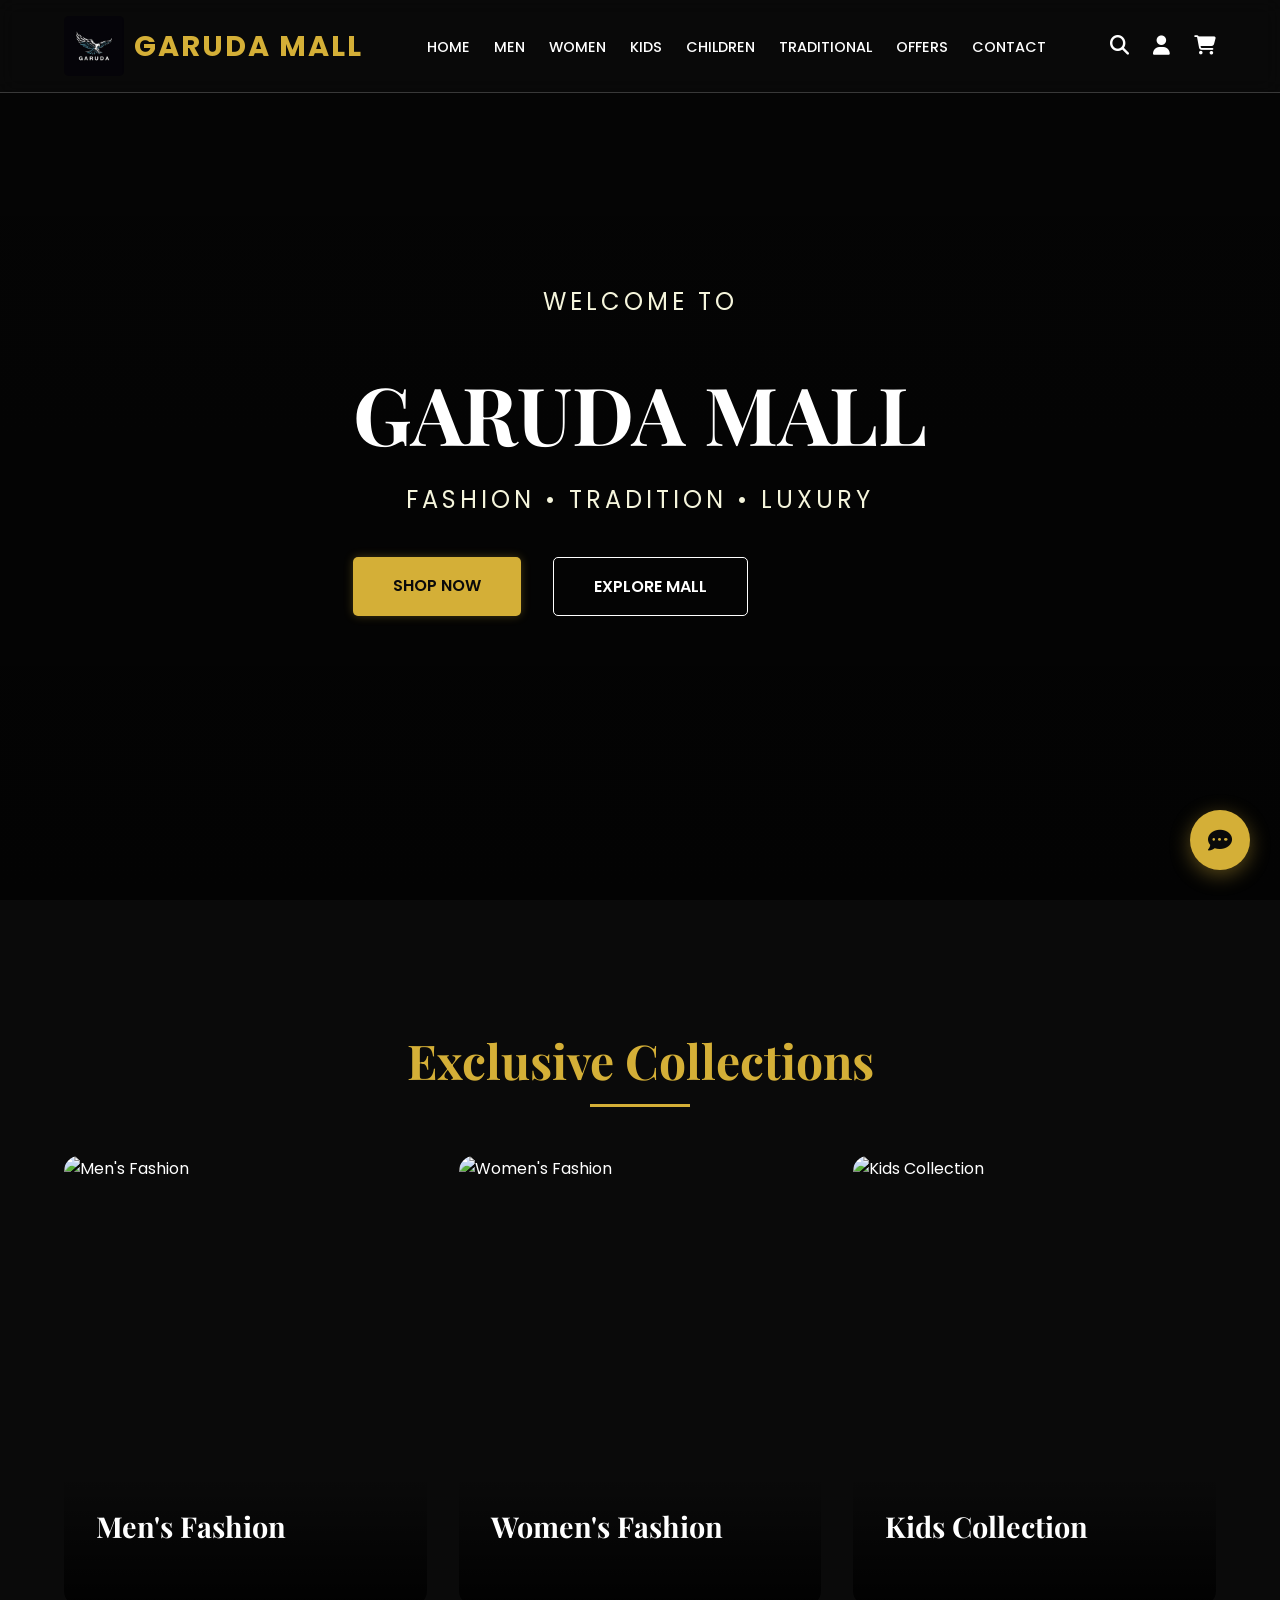
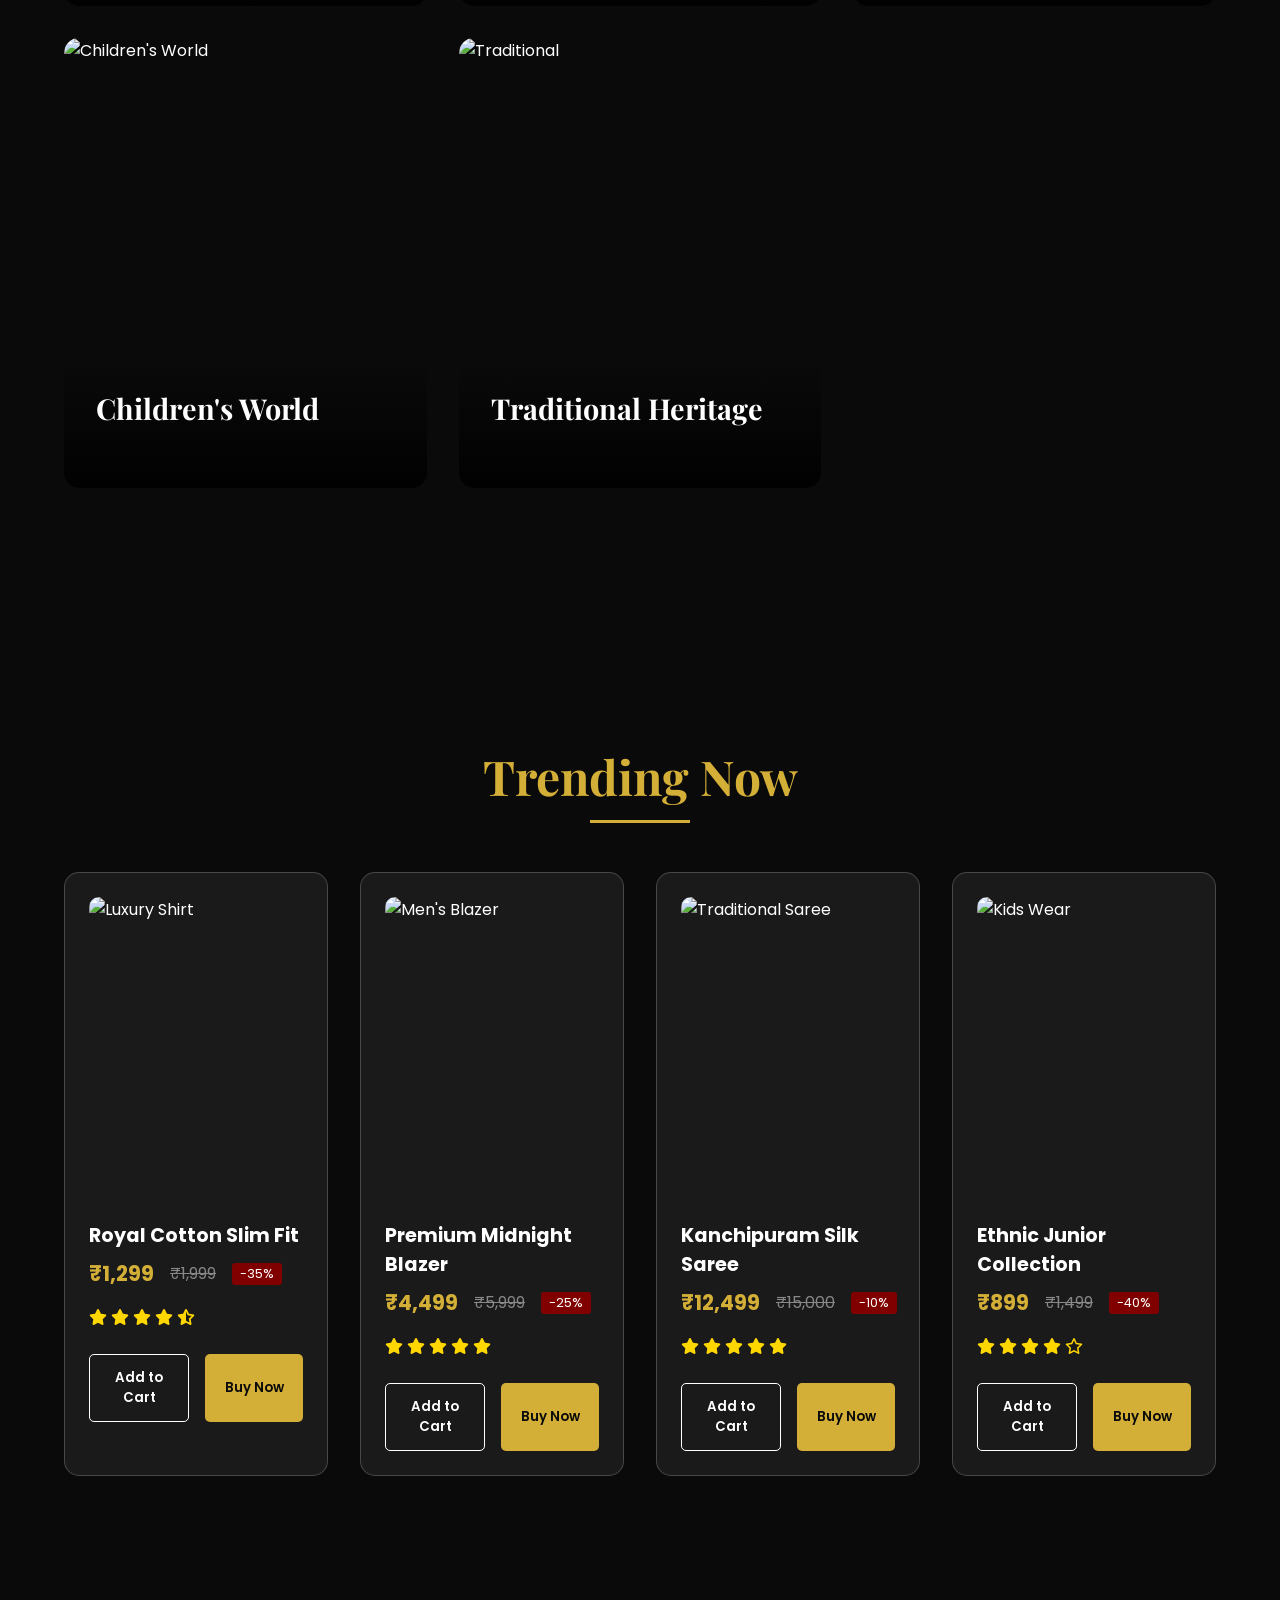
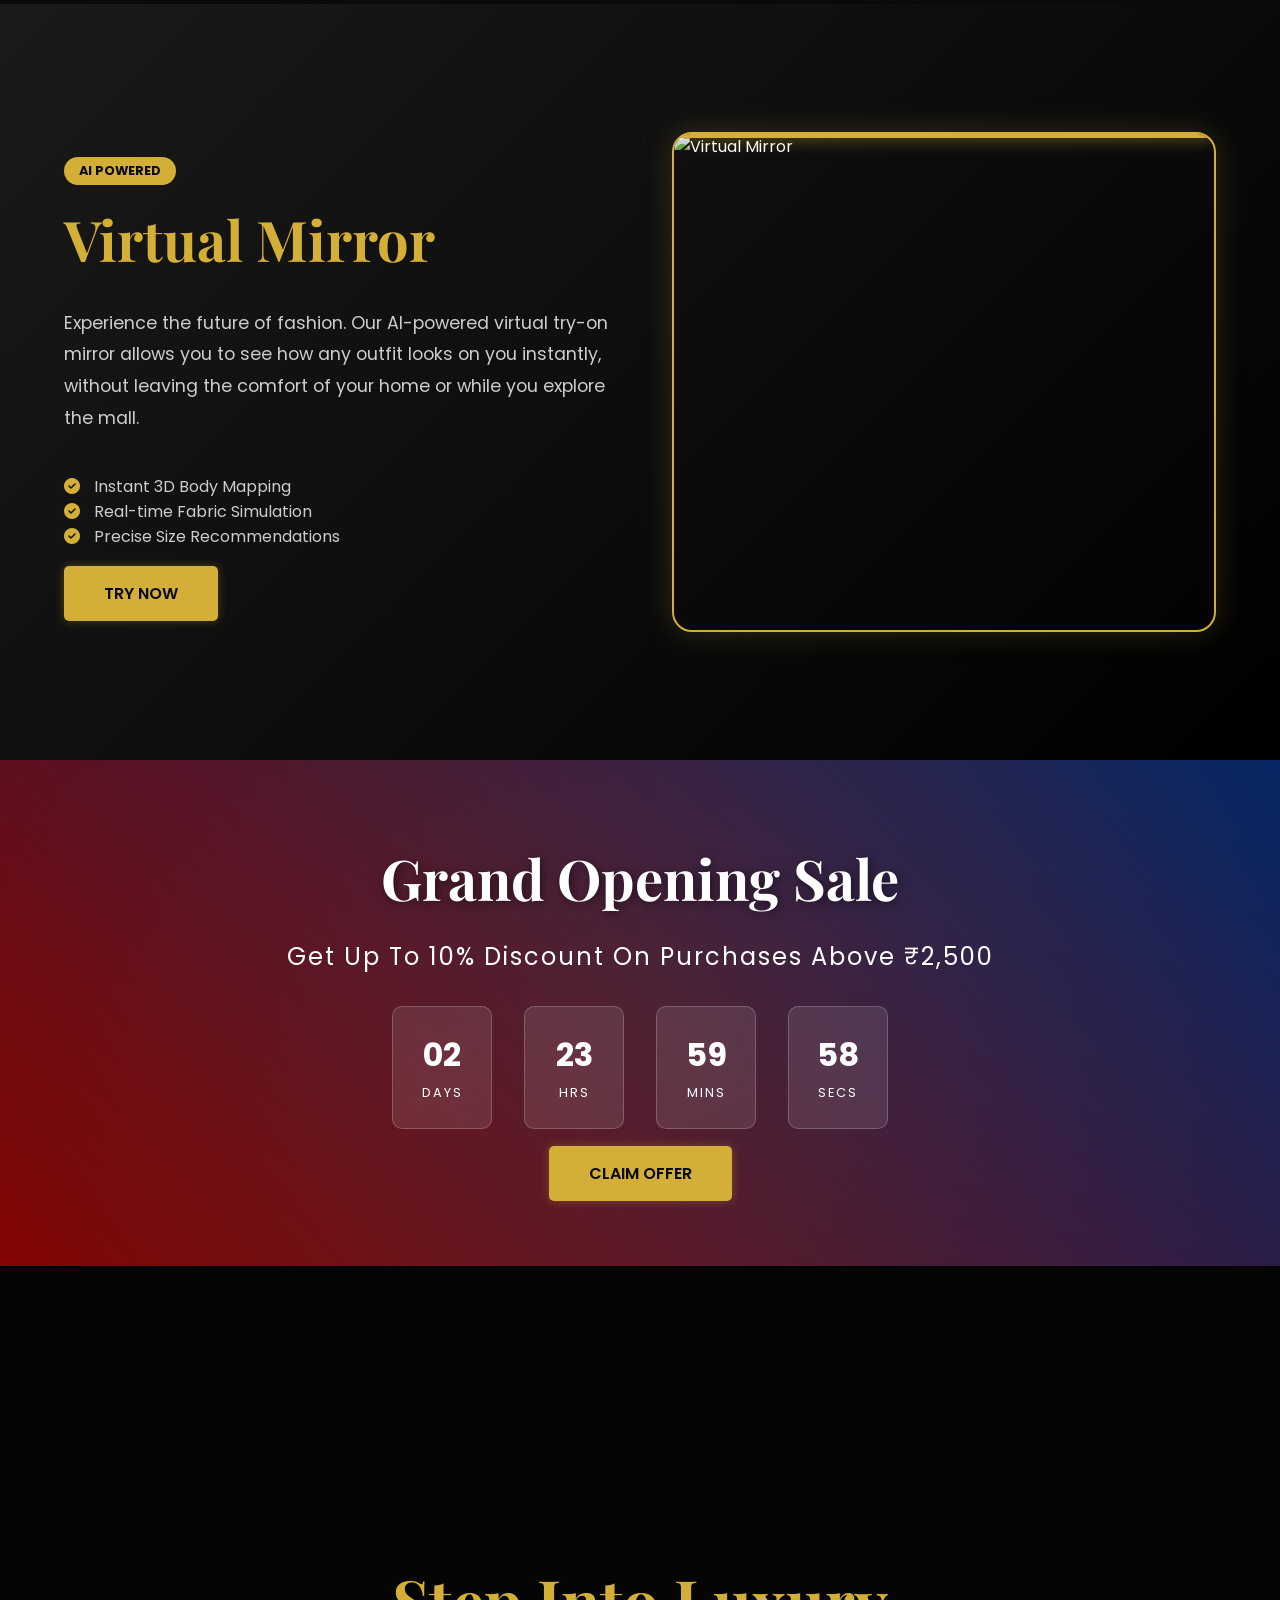
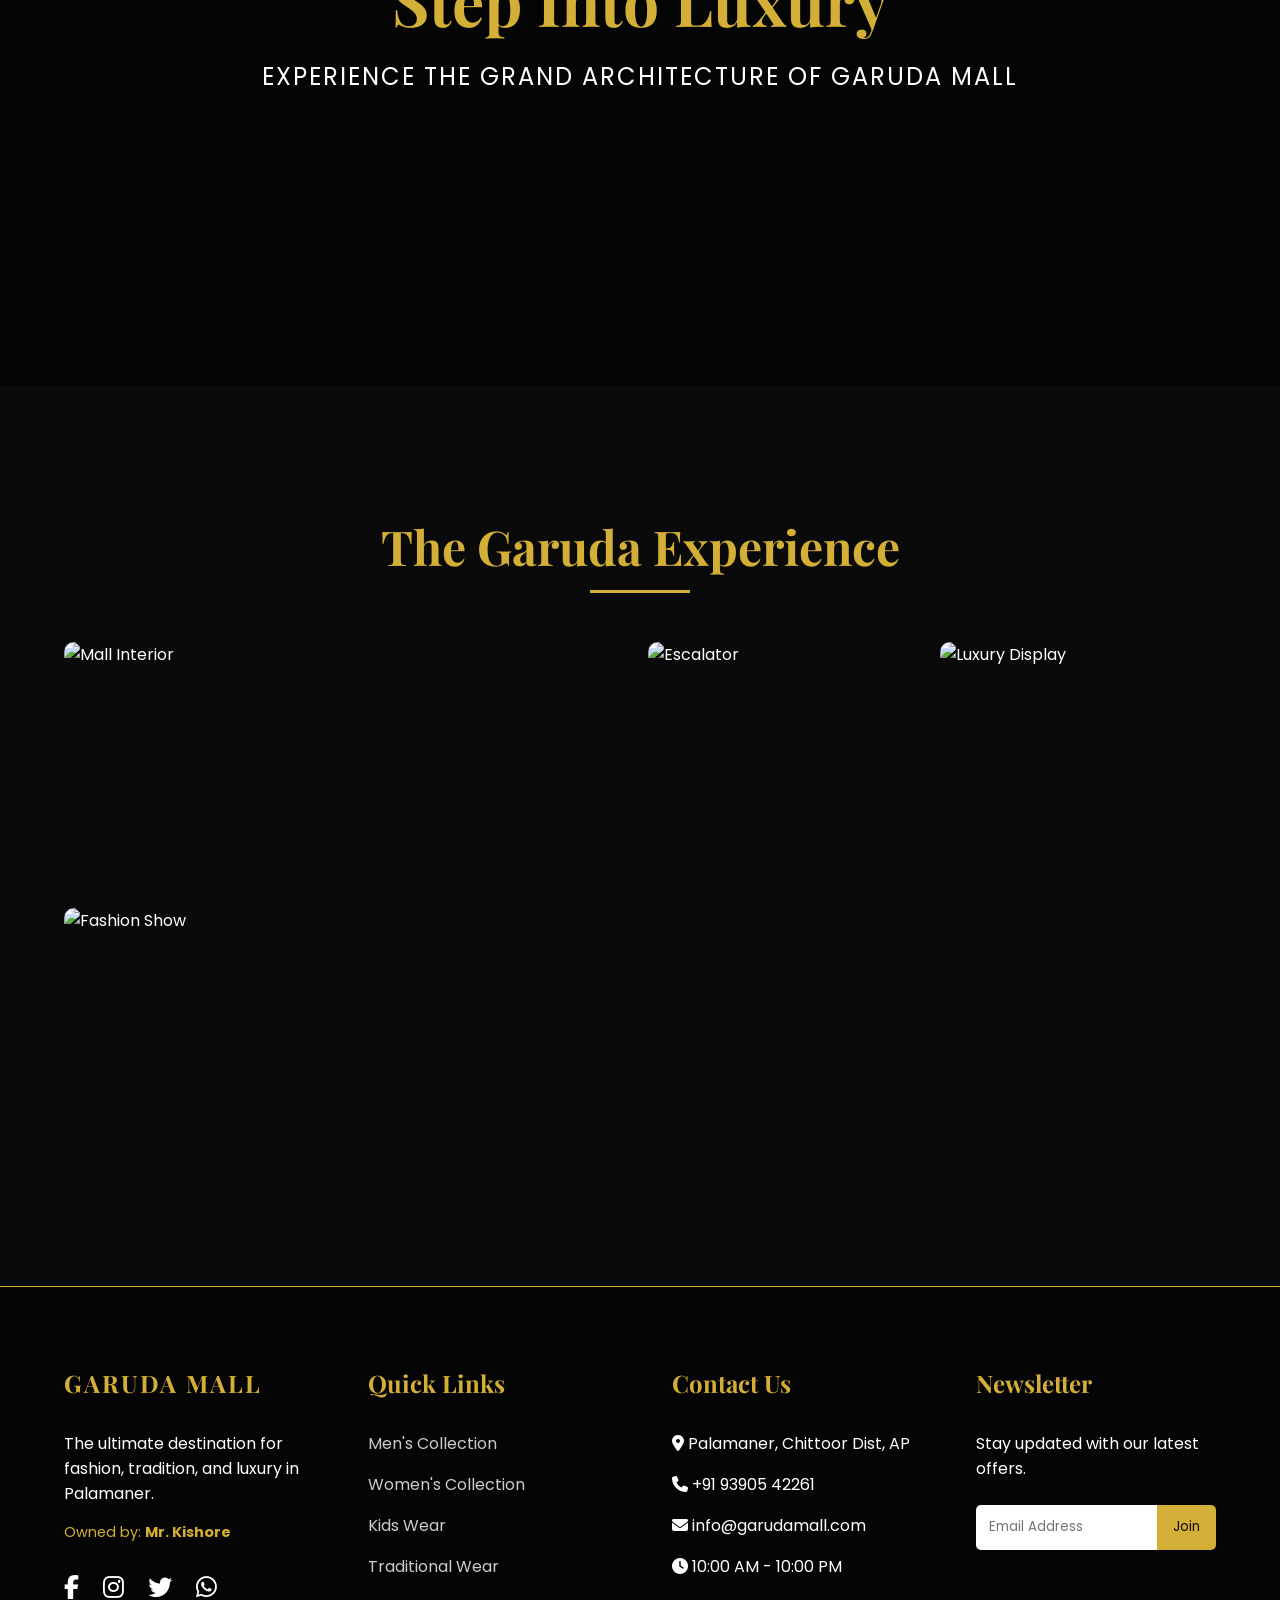
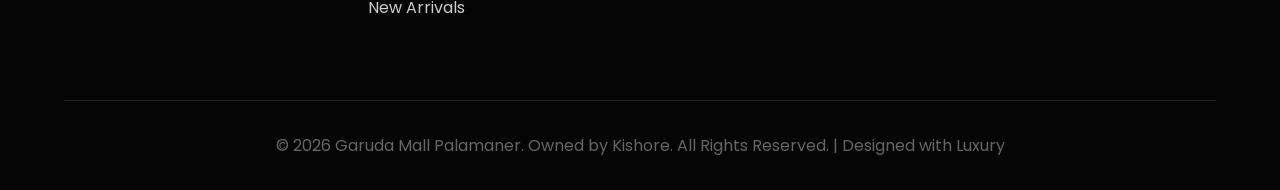
==== index.html @ a5760d22 "Initial commit: Complete luxury website for Garuda Mall with 5 modules, 3D video, and rich animation" ====
<!DOCTYPE html>
<html lang="en">
<head>
    <meta charset="UTF-8">
    <meta name="viewport" content="width=device-width, initial-scale=1.0">
    <title>GARUDA MALL | Luxury Fashion & Tradition | Palamaner</title>
    <meta name="description" content="Experience the ultimate luxury shopping at Garuda Mall, Palamaner. Premium fashion for Men, Women, and Kids. Tradition meets modern style.">
    
    <!-- Fonts -->
    <link rel="preconnect" href="https://fonts.googleapis.com">
    <link rel="preconnect" href="https://fonts.gstatic.com" crossorigin>
    <link href="https://fonts.googleapis.com/css2?family=Montserrat:wght@300;400;600;700&family=Playfair+Display:wght@400;700;900&family=Poppins:wght@300;400;500;600&family=Lora:ital,wght@0,400;0,700;1,400&display=swap" rel="stylesheet">
    
    <!-- Icons -->
    <link rel="stylesheet" href="https://cdnjs.cloudflare.com/ajax/libs/font-awesome/6.5.1/css/all.min.css">
    
    <!-- Custom CSS -->
    <link rel="stylesheet" href="css/style.css">
    <script>
        function handleImageError(img) {
            img.onerror = null;
            img.src = 'https://images.unsplash.com/photo-1519741497674-611481863552?auto=format&fit=crop&w=600&q=60';
        }
    </script>
</head>
<body>

    <!-- Sticky Navigation -->
    <nav id="navbar">
        <div class="logo-container">
            <img onerror="handleImageError(this)" src="eagle.jpg" alt="Garuda Logo" class="mall-logo">
            <a href="index.html" class="logo">GARUDA MALL</a>
        </div>
        <ul class="nav-links">
            <li><a href="index.html">Home</a></li>
            <li><a href="men.html">Men</a></li>
            <li><a href="women.html">Women</a></li>
            <li><a href="kids.html">Kids</a></li>
            <li><a href="children.html">Children</a></li>
            <li><a href="traditional.html">Traditional</a></li>
            <li><a href="index.html#offers">Offers</a></li>
            <li><a href="index.html#contact">Contact</a></li>
        </ul>
        <div class="nav-icons">
            <i class="fas fa-search"></i>
            <i class="fas fa-user"></i>
            <i class="fas fa-shopping-cart"></i>
        </div>
    </nav>

    <!-- Hero Section -->
    <header class="hero parallax" id="home">
        <div class="hero-content">
            <p>Welcome to</p>
            <h1>GARUDA MALL</h1>
            <p>Fashion • Tradition • Luxury</p>
            <div class="hero-btns">
                <a href="#men" class="btn btn-primary">Shop Now</a>
                <a href="#about" class="btn btn-outline">Explore Mall</a>
            </div>
        </div>
    </header>

    <!-- Shopping Categories -->
    <section class="section">
        <h2 class="section-title">Exclusive Collections</h2>
        <div class="category-grid">
            <a href="men.html" class="category-card" style="text-decoration: none; color: inherit;">
                <img onerror="handleImageError(this)" src="https://images.unsplash.com/photo-1490114538077-0a7f8cb49891?q=80&w=2070&auto=format&fit=crop" alt="Men's Fashion">
                <div class="category-overlay">
                    <h3>Men's Fashion</h3>
                    <p>Sharp, Stylish, Sophisticated</p>
                </div>
            </a>
            <a href="women.html" class="category-card" style="text-decoration: none; color: inherit;">
                <img onerror="handleImageError(this)" src="https://images.unsplash.com/photo-1483985988355-763728e1935b?q=80&w=2070&auto=format&fit=crop" alt="Women's Fashion">
                <div class="category-overlay">
                    <h3>Women's Fashion</h3>
                    <p>Elegant, Graceful, Trending</p>
                </div>
            </a>
            <a href="kids.html" class="category-card" style="text-decoration: none; color: inherit;">
                <img onerror="handleImageError(this)" src="https://images.unsplash.com/photo-1543163521-1bf539c55dd2?q=80&w=2080&auto=format&fit=crop" alt="Kids Collection">
                <div class="category-overlay">
                    <h3>Kids Collection</h3>
                    <p>Fun, Trendy, Comfortable</p>
                </div>
            </a>
            <a href="children.html" class="category-card" style="text-decoration: none; color: inherit;">
                <img onerror="handleImageError(this)" src="https://images.unsplash.com/photo-1519457431-75f7a7444522?q=80&w=1974&auto=format&fit=crop" alt="Children's World">
                <div class="category-overlay">
                    <h3>Children's World</h3>
                    <p>Toys, Fashion & More</p>
                </div>
            </a>
            <a href="traditional.html" class="category-card" style="text-decoration: none; color: inherit;">
                <img onerror="handleImageError(this)" src="https://images.unsplash.com/photo-1610030469983-98e550d6193c?q=80&w=1974&auto=format&fit=crop" alt="Traditional">
                <div class="category-overlay">
                    <h3>Traditional Heritage</h3>
                    <p>Silk Sarees & Sherwanis</p>
                </div>
            </a>
        </div>
    </section>

    <!-- Featured Products -->
    <section class="section" id="men">
        <h2 class="section-title">Trending Now</h2>
        <div class="product-grid">
            <!-- Product 1 -->
            <div class="product-card">
                <div class="product-img">
                    <img onerror="handleImageError(this)" src="https://images.unsplash.com/photo-1617135663412-2804d9e77699?q=80&w=1974&auto=format&fit=crop" alt="Luxury Shirt">
                </div>
                <div class="product-info">
                    <h4>Royal Cotton Slim Fit</h4>
                    <div class="price-tag">
                        <span class="current-price">₹1,299</span>
                        <span class="old-price">₹1,999</span>
                        <span class="discount">-35%</span>
                    </div>
                    <div class="rating">
                        <i class="fas fa-star"></i>
                        <i class="fas fa-star"></i>
                        <i class="fas fa-star"></i>
                        <i class="fas fa-star"></i>
                        <i class="fas fa-star-half-alt"></i>
                    </div>
                    <div class="product-btns">
                        <button class="btn-add-cart">Add to Cart</button>
                        <button class="btn-buy">Buy Now</button>
                    </div>
                </div>
            </div>
            <!-- Product 2 -->
            <div class="product-card">
                <div class="product-img">
                    <img onerror="handleImageError(this)" src="https://images.unsplash.com/photo-1617114919297-3c8ddb01f599?q=80&w=1974&auto=format&fit=crop" alt="Men's Blazer">
                </div>
                <div class="product-info">
                    <h4>Premium Midnight Blazer</h4>
                    <div class="price-tag">
                        <span class="current-price">₹4,499</span>
                        <span class="old-price">₹5,999</span>
                        <span class="discount">-25%</span>
                    </div>
                    <div class="rating">
                        <i class="fas fa-star"></i>
                        <i class="fas fa-star"></i>
                        <i class="fas fa-star"></i>
                        <i class="fas fa-star"></i>
                        <i class="fas fa-star"></i>
                    </div>
                    <div class="product-btns">
                        <button class="btn-add-cart">Add to Cart</button>
                        <button class="btn-buy">Buy Now</button>
                    </div>
                </div>
            </div>
            <!-- Product 3 -->
            <div class="product-card">
                <div class="product-img">
                    <img onerror="handleImageError(this)" src="https://images.unsplash.com/photo-1610030469983-98e550d6193c?q=80&w=1974&auto=format&fit=crop" alt="Traditional Saree">
                </div>
                <div class="product-info">
                    <h4>Kanchipuram Silk Saree</h4>
                    <div class="price-tag">
                        <span class="current-price">₹12,499</span>
                        <span class="old-price">₹15,000</span>
                        <span class="discount">-10%</span>
                    </div>
                    <div class="rating">
                        <i class="fas fa-star"></i>
                        <i class="fas fa-star"></i>
                        <i class="fas fa-star"></i>
                        <i class="fas fa-star"></i>
                        <i class="fas fa-star"></i>
                    </div>
                    <div class="product-btns">
                        <button class="btn-add-cart">Add to Cart</button>
                        <button class="btn-buy">Buy Now</button>
                    </div>
                </div>
            </div>
            <!-- Product 4 -->
            <div class="product-card">
                <div class="product-img">
                    <img onerror="handleImageError(this)" src="https://images.unsplash.com/photo-1603217192634-61068e4d4bf9?q=80&w=1935&auto=format&fit=crop" alt="Kids Wear">
                </div>
                <div class="product-info">
                    <h4>Ethnic Junior Collection</h4>
                    <div class="price-tag">
                        <span class="current-price">₹899</span>
                        <span class="old-price">₹1,499</span>
                        <span class="discount">-40%</span>
                    </div>
                    <div class="rating">
                        <i class="fas fa-star"></i>
                        <i class="fas fa-star"></i>
                        <i class="fas fa-star"></i>
                        <i class="fas fa-star"></i>
                        <i class="far fa-star"></i>
                    </div>
                    <div class="product-btns">
                        <button class="btn-add-cart">Add to Cart</button>
                        <button class="btn-buy">Buy Now</button>
                    </div>
                </div>
            </div>
        </div>
    </section>

    <!-- AI Virtual Try-On Section -->
    <section class="ai-section">
        <div class="ai-content">
            <span class="ai-badge">AI Powered</span>
            <h2 class="luxury-font">Virtual Mirror</h2>
            <p>Experience the future of fashion. Our AI-powered virtual try-on mirror allows you to see how any outfit looks on you instantly, without leaving the comfort of your home or while you explore the mall.</p>
            <ul style="list-style: none; color: #ccc; margin-bottom: 2rem;">
                <li><i class="fas fa-check-circle" style="color: var(--gold); margin-right: 10px;"></i> Instant 3D Body Mapping</li>
                <li><i class="fas fa-check-circle" style="color: var(--gold); margin-right: 10px;"></i> Real-time Fabric Simulation</li>
                <li><i class="fas fa-check-circle" style="color: var(--gold); margin-right: 10px;"></i> Precise Size Recommendations</li>
            </ul>
            <a href="#" class="btn btn-primary">Try Now</a>
        </div>
        <div class="ai-visual">
            <div class="ai-frame">
                <img onerror="handleImageError(this)" src="https://images.unsplash.com/photo-1558769132-cb1aea458c5e?q=80&w=1974&auto=format&fit=crop" alt="Virtual Mirror">
                <div class="scan-line"></div>
            </div>
        </div>
    </section>

    <!-- Special Offer Section -->
    <section class="offer-banner" id="offers">
        <div class="offer-content">
            <h2 class="luxury-font">Grand Opening Sale</h2>
            <p style="font-size: 1.5rem; letter-spacing: 2px;">Get Up To 10% Discount On Purchases Above ₹2,500</p>
            <div class="timer">
                <div class="timer-item"><span id="days">02</span><label>Days</label></div>
                <div class="timer-item"><span id="hours">14</span><label>Hrs</label></div>
                <div class="timer-item"><span id="mins">45</span><label>Mins</label></div>
                <div class="timer-item"><span id="secs">30</span><label>Secs</label></div>
            </div>
            <a href="#" class="btn btn-primary">Claim Offer</a>
        </div>
    </section>

    <!-- Internal Mall 3D Showcase -->
    <section class="video-section">
        <div class="video-overlay">
            <h2 class="luxury-font" data-aos="fade-up">Step Into Luxury</h2>
            <p data-aos="fade-up" data-delay="200">Experience the grand architecture of Garuda Mall</p>
        </div>
        <video autoplay muted loop playsinline class="bg-video">
            <source src="https://assets.mixkit.co/videos/preview/mixkit-modern-shopping-mall-with-escalators-and-shops-4416-large.mp4" type="video/mp4">
            <img onerror="handleImageError(this)" src="https://images.unsplash.com/photo-1567401893414-76b7b1e5a7a5?auto=format&fit=crop&w=1200&q=80" alt="Mall Interior Fallback">
        </video>
    </section>

    <!-- Interior Showcase Gallery (Refined) -->
    <section class="section">
        <h2 class="section-title" data-aos="zoom-in">The Garuda Experience</h2>
        <div class="gallery-grid">
            <div class="gallery-item wide" data-aos="fade-right">
                <img onerror="handleImageError(this)" src="https://images.unsplash.com/photo-1567401893414-76b7b1e5a7a5?q=80&w=2070&auto=format&fit=crop" alt="Mall Interior">
            </div>
            <div class="gallery-item tall" data-aos="fade-up">
                <img onerror="handleImageError(this)" src="https://images.unsplash.com/photo-1540958992-35059bbffcc2?q=80&w=1910&auto=format&fit=crop" alt="Escalator">
            </div>
            <div class="gallery-item" data-aos="fade-left">
                <img onerror="handleImageError(this)" src="https://images.unsplash.com/photo-1524231757912-21f4fe3a7200?q=80&w=2071&auto=format&fit=crop" alt="Luxury Display">
            </div>
            <div class="gallery-item wide" data-aos="zoom-in">
                <img onerror="handleImageError(this)" src="https://images.unsplash.com/photo-1511317557367-c118b9a48086?q=80&w=2070&auto=format&fit=crop" alt="Fashion Show">
            </div>
        </div>
    </section>

    <!-- Footer -->
    <footer id="contact">
        <div class="footer-grid">
            <div class="footer-col">
                <h3 class="logo">GARUDA MALL</h3>
                <p>The ultimate destination for fashion, tradition, and luxury in Palamaner.</p>
                <p style="margin-top: 1rem; font-size: 0.9rem; color: var(--gold);">Owned by: <strong>Mr. Kishore</strong></p>
                <div class="social-links">
                    <i class="fab fa-facebook-f"></i>
                    <i class="fab fa-instagram"></i>
                    <i class="fab fa-twitter"></i>
                    <i class="fab fa-whatsapp"></i>
                </div>
            </div>
            <div class="footer-col">
                <h3>Quick Links</h3>
                <ul>
                    <li><a href="#">Men's Collection</a></li>
                    <li><a href="#">Women's Collection</a></li>
                    <li><a href="#">Kids Wear</a></li>
                    <li><a href="#">Traditional Wear</a></li>
                    <li><a href="#">New Arrivals</a></li>
                </ul>
            </div>
            <div class="footer-col">
                <h3>Contact Us</h3>
                <ul>
                    <li><i class="fas fa-map-marker-alt"></i> Palamaner, Chittoor Dist, AP</li>
                    <li><i class="fas fa-phone"></i> <a href="tel:+919390542261" style="color: inherit; text-decoration: none;">+91 93905 42261</a></li>
                    <li><i class="fas fa-envelope"></i> info@garudamall.com</li>
                    <li><i class="fas fa-clock"></i> 10:00 AM - 10:00 PM</li>
                </ul>
            </div>
            <div class="footer-col">
                <h3>Newsletter</h3>
                <p>Stay updated with our latest offers.</p>
                <div style="margin-top: 1.5rem; display: flex;">
                    <input type="email" placeholder="Email Address" style="padding: 0.8rem; border: none; border-radius: 5px 0 0 5px; width: 100%;">
                    <button class="btn-buy" style="border-radius: 0 5px 5px 0; border: none; padding: 0 1rem;">Join</button>
                </div>
            </div>
        </div>
        <div class="footer-bottom">
            <p>&copy; 2026 Garuda Mall Palamaner. Owned by Kishore. All Rights Reserved. | Designed with Luxury</p>
        </div>
    </footer>

    <!-- Floating Chat -->
    <div class="chat-btn">
        <i class="fas fa-comment-dots"></i>
    </div>

    <!-- Scripts -->
    <script src="js/main.js"></script>
</body>
</html>
---- css/style.css ----
/* Reset and Base Styles */
:root {
    --gold: #D4AF37;
    --gold-glow: #FFD700;
    --black: #0A0A0A;
    --white: #FFFFFF;
    --maroon: #800000;
    --royal-blue: #002366;
    --cream: #FFFDD0;
    --beige: #F5F5DC;
    --dark-grey: #1A1A1A;
    --light-grey: #E0E0E0;
    --glass-bg: rgba(255, 255, 255, 0.1);
    --glass-border: rgba(255, 255, 255, 0.2);
    --shadow: 0 8px 32px 0 rgba(0, 0, 0, 0.37);
    --transition: all 0.4s cubic-bezier(0.4, 0, 0.2, 1);
}

* {
    margin: 0;
    padding: 0;
    box-sizing: border-box;
    font-family: 'Poppins', sans-serif;
}

body {
    background-color: var(--black);
    color: var(--white);
    overflow-x: hidden;
    scroll-behavior: smooth;
}

h1, h2, h3, .luxury-font {
    font-family: 'Playfair Display', serif;
}

/* Scrollbar */
::-webkit-scrollbar {
    width: 8px;
}
::-webkit-scrollbar-track {
    background: var(--black);
}
::-webkit-scrollbar-thumb {
    background: var(--gold);
    border-radius: 10px;
}

/* Animations */
@keyframes fadeIn {
    from { opacity: 0; transform: translateY(20px); }
    to { opacity: 1; transform: translateY(0); }
}

@keyframes glow {
    0% { text-shadow: 0 0 5px var(--gold); }
    50% { text-shadow: 0 0 20px var(--gold-glow), 0 0 30px var(--gold); }
    100% { text-shadow: 0 0 5px var(--gold); }
}

@keyframes slideInLeft {
    from { transform: translateX(-100%); opacity: 0; }
    to { transform: translateX(0); opacity: 1; }
}

/* Navigation */
nav {
    position: fixed;
    top: 0;
    width: 100%;
    z-index: 1000;
    background: rgba(10, 10, 10, 0.8);
    backdrop-filter: blur(10px);
    border-bottom: 1px solid var(--glass-border);
    padding: 1rem 5%;
    display: flex;
    justify-content: space-between;
    align-items: center;
    transition: var(--transition);
}

nav.scrolled {
    padding: 0.5rem 5%;
    background: rgba(0, 0, 0, 0.95);
}

/* Custom Cursor */
.custom-cursor {
    width: 20px;
    height: 20px;
    background: var(--gold);
    border-radius: 50%;
    position: fixed;
    pointer-events: none;
    z-index: 9999;
    mix-blend-mode: difference;
    transition: transform 0.15s ease-out;
}

/* Scroll Animations */
[data-aos] {
    opacity: 0;
    transform: translateY(30px);
    transition: all 0.8s cubic-bezier(0.4, 0, 0.2, 1);
}

[data-aos].aos-animate {
    opacity: 1;
    transform: translateY(0);
}

[data-aos="zoom-in"] { transform: scale(0.9); }
[data-aos="zoom-in"].aos-animate { transform: scale(1); }

[data-aos="fade-right"] { transform: translateX(-30px); }
[data-aos="fade-right"].aos-animate { transform: translateX(0); }

[data-aos="fade-left"] { transform: translateX(30px); }
[data-aos="fade-left"].aos-animate { transform: translateX(0); }

.logo-container {
    display: flex;
    align-items: center;
    gap: 10px;
}

.mall-logo {
    width: 60px;
    height: 60px;
    object-fit: contain;
    border-radius: 5px;
    transition: var(--transition);
}

.logo-container:hover .mall-logo {
    transform: scale(1.1);
    box-shadow: 0 0 15px var(--gold);
}

.logo {
    font-size: 1.8rem;
    font-weight: 700;
    color: var(--gold);
    text-decoration: none;
    letter-spacing: 2px;
    text-transform: uppercase;
}

.nav-links {
    display: flex;
    gap: 1.5rem;
    list-style: none;
}

.nav-links a {
    text-decoration: none;
    color: var(--white);
    font-size: 0.9rem;
    font-weight: 500;
    text-transform: uppercase;
    transition: var(--transition);
    position: relative;
}

.nav-links a::after {
    content: '';
    position: absolute;
    bottom: -5px;
    left: 0;
    width: 0;
    height: 2px;
    background: var(--gold);
    transition: var(--transition);
}

.nav-links a:hover {
    color: var(--gold);
}

.nav-links a:hover::after {
    width: 100%;
}

.nav-icons {
    display: flex;
    gap: 1.5rem;
    align-items: center;
}

.nav-icons i {
    font-size: 1.2rem;
    cursor: pointer;
    transition: var(--transition);
}

.nav-icons i:hover {
    color: var(--gold);
    transform: scale(1.1);
}

/* Hero Section */
.hero {
    height: 100vh;
    width: 100%;
    background: linear-gradient(rgba(0,0,0,0.5), rgba(0,0,0,0.7)), url('https://images.unsplash.com/photo-1519741497674-611481863552?q=80&w=2070&auto=format&fit=crop') center/cover;
    display: flex;
    flex-direction: column;
    justify-content: center;
    align-items: center;
    text-align: center;
    padding: 0 5%;
}

.hero-content h1 {
    font-size: 5rem;
    margin-bottom: 1rem;
    color: var(--white);
    animation: fadeIn 1s ease-out, glow 3s infinite ease-in-out;
}

.hero-content p {
    font-size: 1.5rem;
    color: var(--beige);
    margin-bottom: 2.5rem;
    letter-spacing: 4px;
    text-transform: uppercase;
    animation: fadeIn 1.5s ease-out;
}

.hero-btns {
    display: flex;
    gap: 2rem;
    animation: fadeIn 2s ease-out;
}

.btn {
    padding: 1rem 2.5rem;
    border: none;
    border-radius: 5px;
    font-size: 1rem;
    font-weight: 600;
    text-transform: uppercase;
    cursor: pointer;
    transition: var(--transition);
    text-decoration: none;
}

.btn-primary {
    background: var(--gold);
    color: var(--black);
}

.btn-primary:hover {
    background: var(--gold-glow);
    transform: translateY(-5px);
    box-shadow: 0 10px 20px rgba(212, 175, 55, 0.4);
}

.btn-outline {
    background: transparent;
    color: var(--white);
    border: 1px solid var(--white);
}

.btn-outline:hover {
    background: var(--white);
    color: var(--black);
    transform: translateY(-5px);
}

/* Categories Section */
.section {
    padding: 8rem 5%;
}

.section-title {
    text-align: center;
    font-size: 3rem;
    margin-bottom: 4rem;
    color: var(--gold);
    position: relative;
}

.section-title::after {
    content: '';
    position: absolute;
    bottom: -15px;
    left: 50%;
    transform: translateX(-50%);
    width: 100px;
    height: 3px;
    background: var(--gold);
}

.category-grid {
    display: grid;
    grid-template-columns: repeat(auto-fit, minmax(300px, 1fr));
    gap: 2rem;
}

.category-card {
    position: relative;
    height: 450px;
    overflow: hidden;
    border-radius: 15px;
    cursor: pointer;
    transition: var(--transition);
}

.category-card img {
    width: 100%;
    height: 100%;
    object-fit: cover;
    transition: var(--transition);
}

.category-overlay {
    position: absolute;
    bottom: 0;
    left: 0;
    width: 100%;
    padding: 2rem;
    background: linear-gradient(transparent, rgba(0,0,0,0.9));
    display: flex;
    flex-direction: column;
    justify-content: flex-end;
    transition: var(--transition);
}

.category-card:hover img {
    transform: scale(1.1);
}

.category-card:hover .category-overlay {
    height: 100%;
    background: rgba(0, 0, 0, 0.6);
    justify-content: center;
    align-items: center;
}

.category-overlay h3 {
    font-size: 1.8rem;
    margin-bottom: 0.5rem;
}

.category-overlay p {
    font-size: 0.9rem;
    color: var(--gold);
    opacity: 0;
    transition: var(--transition);
}

.category-card:hover p {
    opacity: 1;
}

/* Product Cards */
.product-grid {
    display: grid;
    grid-template-columns: repeat(auto-fit, minmax(250px, 1fr));
    gap: 2rem;
}

.product-card {
    background: var(--dark-grey);
    border-radius: 15px;
    padding: 1.5rem;
    transition: var(--transition);
    border: 1px solid var(--glass-border);
}

.product-card:hover {
    transform: translateY(-10px);
    border-color: var(--gold);
    box-shadow: var(--shadow);
}

.product-img {
    width: 100%;
    height: 300px;
    border-radius: 10px;
    margin-bottom: 1.5rem;
    overflow: hidden;
}

.product-img img {
    width: 100%;
    height: 100%;
    object-fit: cover;
    transition: var(--transition);
}

.product-card:hover .product-img img {
    transform: scale(1.05);
}

.product-info h4 {
    font-size: 1.2rem;
    margin-bottom: 0.5rem;
    color: var(--white);
}

.price-tag {
    display: flex;
    align-items: center;
    gap: 1rem;
    margin-bottom: 1rem;
}

.current-price {
    font-size: 1.3rem;
    font-weight: 700;
    color: var(--gold);
}

.old-price {
    font-size: 1rem;
    text-decoration: line-through;
    color: #888;
}

.discount {
    background: var(--maroon);
    padding: 2px 8px;
    border-radius: 3px;
    font-size: 0.8rem;
}

.rating {
    color: var(--gold-glow);
    margin-bottom: 1.5rem;
}

.product-btns {
    display: flex;
    gap: 1rem;
}

.product-btns button {
    flex: 1;
    padding: 0.8rem;
    border-radius: 5px;
    border: none;
    font-weight: 600;
    cursor: pointer;
    transition: var(--transition);
}

.btn-add-cart {
    background: transparent;
    color: var(--white);
    border: 1px solid var(--white) !important;
}

.btn-buy {
    background: var(--gold);
    color: var(--black);
}

/* Offer Banner */
.offer-banner {
    background: linear-gradient(45deg, var(--maroon), var(--royal-blue));
    padding: 5rem 5%;
    text-align: center;
    position: relative;
    overflow: hidden;
}

.offer-banner::before {
    content: '';
    position: absolute;
    top: -50%;
    left: -50%;
    width: 200%;
    height: 200%;
    background: radial-gradient(circle, rgba(212,175,55,0.1) 0%, transparent 70%);
    animation: rotate 20s linear infinite;
}

@keyframes rotate {
    from { transform: rotate(0deg); }
    to { transform: rotate(360deg); }
}

.offer-content {
    position: relative;
    z-index: 1;
}

.offer-content h2 {
    font-size: 3.5rem;
    margin-bottom: 1.5rem;
    text-shadow: 2px 2px 10px rgba(0,0,0,0.5);
}

.timer {
    display: flex;
    justify-content: center;
    gap: 2rem;
    margin: 2rem 0;
}

.timer-item {
    background: rgba(255,255,255,0.1);
    backdrop-filter: blur(10px);
    padding: 1.5rem;
    border-radius: 10px;
    min-width: 100px;
    border: 1px solid var(--glass-border);
}

.timer-item span {
    display: block;
    font-size: 2rem;
    font-weight: 700;
}

.timer-item label {
    font-size: 0.8rem;
    text-transform: uppercase;
    letter-spacing: 2px;
}

/* Gallery */
.gallery-grid {
    display: grid;
    grid-template-columns: repeat(4, 1fr);
    grid-auto-rows: 250px;
    gap: 1rem;
}

.gallery-item {
    overflow: hidden;
    border-radius: 10px;
    position: relative;
}

.gallery-item img {
    width: 100%;
    height: 100%;
    object-fit: cover;
    transition: var(--transition);
}

.gallery-item:hover img {
    transform: scale(1.1);
}

.gallery-item.wide { grid-column: span 2; }
.gallery-item.tall { grid-row: span 2; }

/* Footer */
footer {
    background: #050505;
    padding: 5rem 5% 2rem;
    border-top: 1px solid var(--gold);
}

.footer-grid {
    display: grid;
    grid-template-columns: repeat(auto-fit, minmax(200px, 1fr));
    gap: 4rem;
    margin-bottom: 4rem;
}

.footer-col h3 {
    color: var(--gold);
    margin-bottom: 2rem;
    font-size: 1.5rem;
}

.footer-col ul {
    list-style: none;
}

.footer-col ul li {
    margin-bottom: 1rem;
}

.footer-col ul li a {
    color: #ccc;
    text-decoration: none;
    transition: var(--transition);
}

.footer-col ul li a:hover {
    color: var(--gold);
    padding-left: 10px;
}

.social-links {
    display: flex;
    gap: 1.5rem;
    margin-top: 2rem;
}

.social-links i {
    font-size: 1.5rem;
    color: var(--white);
    transition: var(--transition);
    cursor: pointer;
}

.social-links i:hover {
    color: var(--gold);
}

.footer-bottom {
    text-align: center;
    padding-top: 2rem;
    border-top: 1px solid #222;
    color: #666;
}

/* Floating Chat */
.chat-btn {
    position: fixed;
    bottom: 30px;
    right: 30px;
    background: var(--gold);
    color: var(--black);
    width: 60px;
    height: 60px;
    border-radius: 50%;
    display: flex;
    justify-content: center;
    align-items: center;
    font-size: 1.5rem;
    box-shadow: 0 5px 20px rgba(212, 175, 55, 0.4);
    cursor: pointer;
    z-index: 1000;
    transition: var(--transition);
}

.chat-btn:hover {
    transform: scale(1.1);
}

/* AI Virtual Try-On Section */
.ai-section {
    background: linear-gradient(135deg, #1a1a1a 0%, #000 100%);
    padding: 8rem 5%;
    display: flex;
    align-items: center;
    gap: 4rem;
}

.ai-content {
    flex: 1;
}

.ai-content h2 {
    font-size: 3.5rem;
    color: var(--gold);
    margin-bottom: 2rem;
}

.ai-content p {
    font-size: 1.1rem;
    line-height: 1.8;
    margin-bottom: 2.5rem;
    color: #ccc;
}

.ai-badge {
    display: inline-block;
    padding: 5px 15px;
    background: var(--gold);
    color: var(--black);
    border-radius: 20px;
    font-size: 0.8rem;
    font-weight: 700;
    margin-bottom: 1rem;
    text-transform: uppercase;
}

.ai-visual {
    flex: 1;
    position: relative;
    height: 500px;
}

.ai-frame {
    width: 100%;
    height: 100%;
    border: 2px solid var(--gold);
    border-radius: 20px;
    overflow: hidden;
    position: relative;
    box-shadow: 0 0 30px rgba(212, 175, 55, 0.2);
}

.ai-frame img {
    width: 100%;
    height: 100%;
    object-fit: cover;
}

.scan-line {
    position: absolute;
    top: 0;
    left: 0;
    width: 100%;
    height: 4px;
    background: var(--gold);
    box-shadow: 0 0 15px var(--gold);
    animation: scan 3s linear infinite;
}

@keyframes scan {
    0% { top: 0; }
    100% { top: 100%; }
}

/* 3D Card Effect Enhancement */
.category-card {
    perspective: 1000px;
}

.category-card:hover {
    transform: rotateY(5deg) rotateX(5deg);
}

/* Neon Glow Buttons */
.btn-primary {
    box-shadow: 0 0 10px rgba(212, 175, 55, 0.3);
}

.btn-primary:hover {
    box-shadow: 0 0 25px rgba(212, 175, 55, 0.6);
}

/* Responsive */
@media (max-width: 992px) {
    .ai-section { flex-direction: column; text-align: center; }
    .ai-visual { width: 100%; height: 400px; }
}

/* Video Section */
.video-section {
    position: relative;
    height: 80vh;
    width: 100%;
    overflow: hidden;
    display: flex;
    justify-content: center;
    align-items: center;
}

.bg-video {
    position: absolute;
    top: 50%;
    left: 50%;
    min-width: 100%;
    min-height: 100%;
    width: auto;
    height: auto;
    z-index: -1;
    transform: translate(-50%, -50%);
    object-fit: cover;
}

.video-overlay {
    position: absolute;
    top: 0;
    left: 0;
    width: 100%;
    height: 100%;
    background: rgba(0, 0, 0, 0.5);
    display: flex;
    flex-direction: column;
    justify-content: center;
    align-items: center;
    text-align: center;
    padding: 2rem;
    z-index: 1;
}

.video-overlay h2 {
    font-size: 4rem;
    color: var(--gold);
    margin-bottom: 1rem;
}

.video-overlay p {
    font-size: 1.5rem;
    color: var(--white);
    letter-spacing: 2px;
    text-transform: uppercase;
}

/* Hover Glow Effects */
.product-card:hover {
    box-shadow: 0 0 30px rgba(212, 175, 55, 0.4);
    border-color: var(--gold-glow);
}

.btn-primary:hover {
    box-shadow: 0 0 20px var(--gold-glow);
    background: var(--gold-glow);
}

@media (max-width: 768px) {
    .hero-content h1 { font-size: 3rem; }
    .hero-content p { font-size: 1rem; }
    .nav-links { display: none; }
    .gallery-grid { grid-template-columns: repeat(2, 1fr); }
    .video-overlay h2 { font-size: 2.5rem; }
    .video-overlay p { font-size: 1rem; }
}
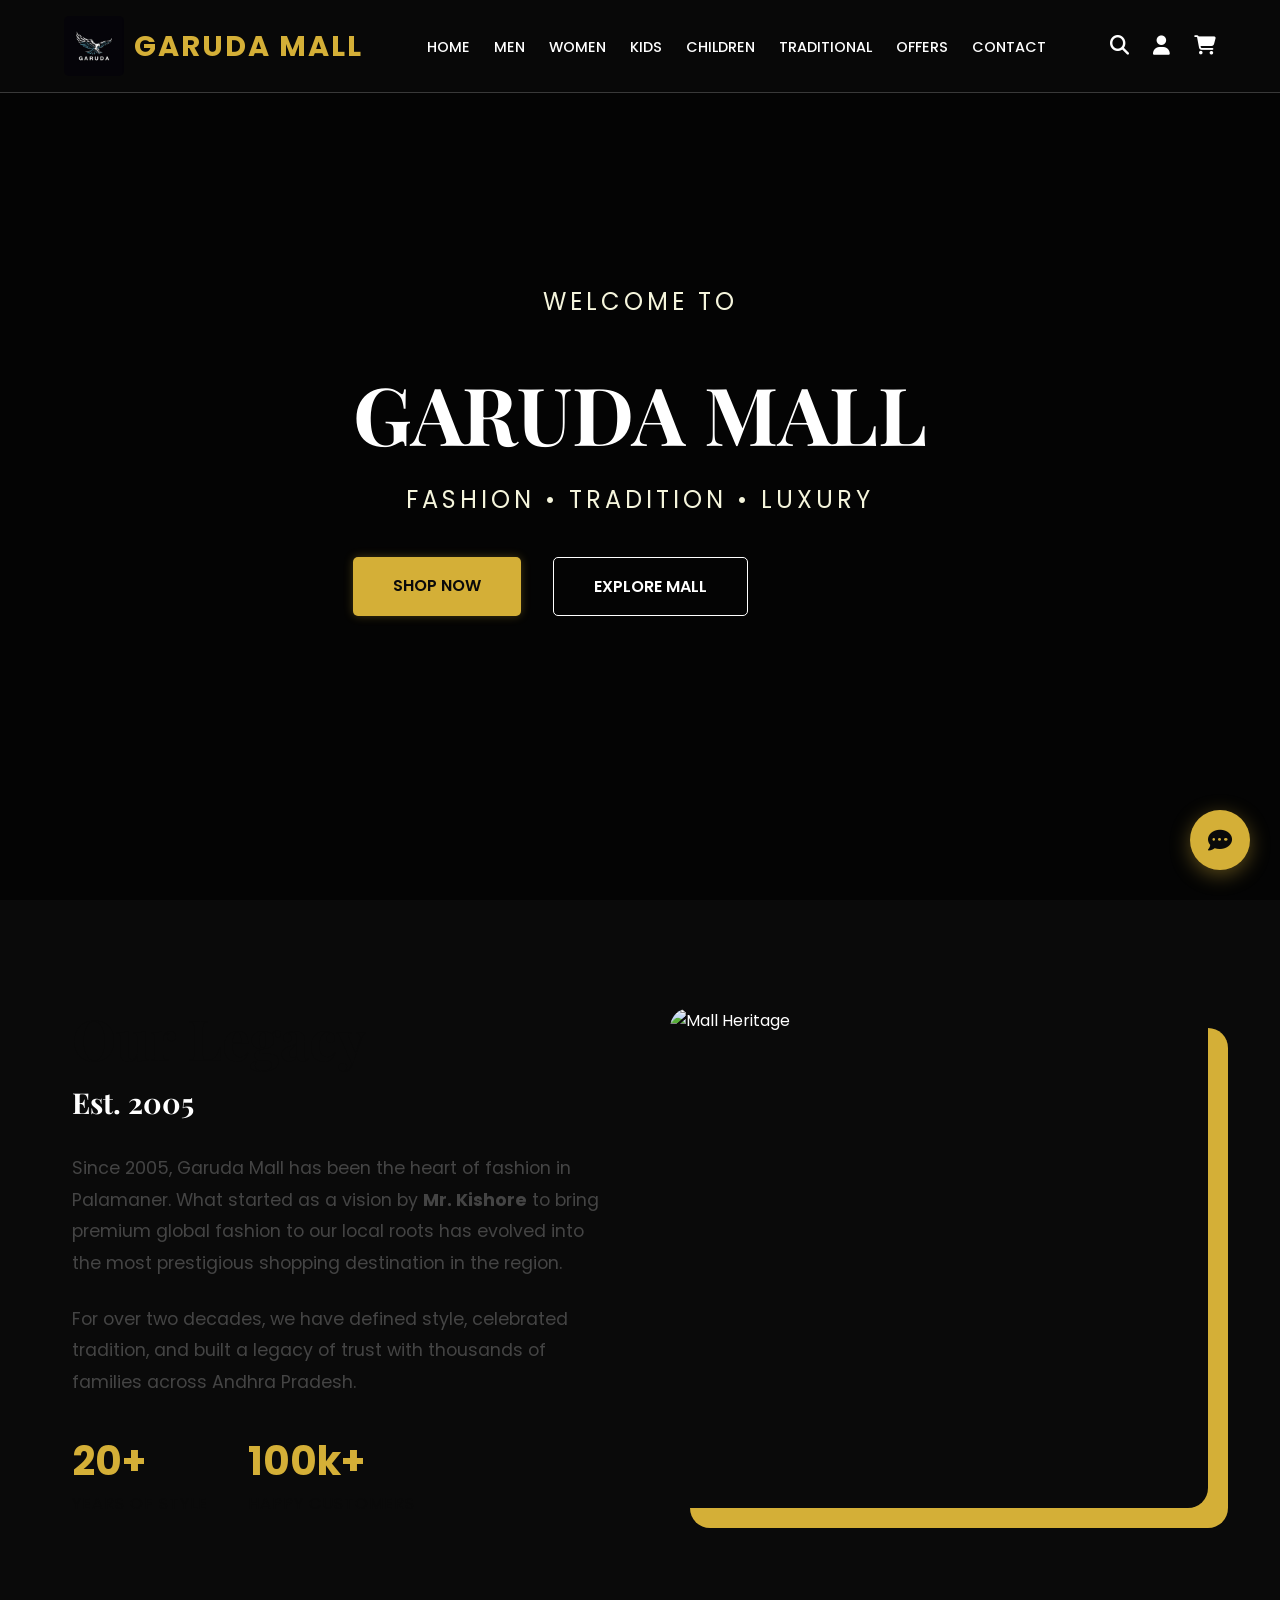
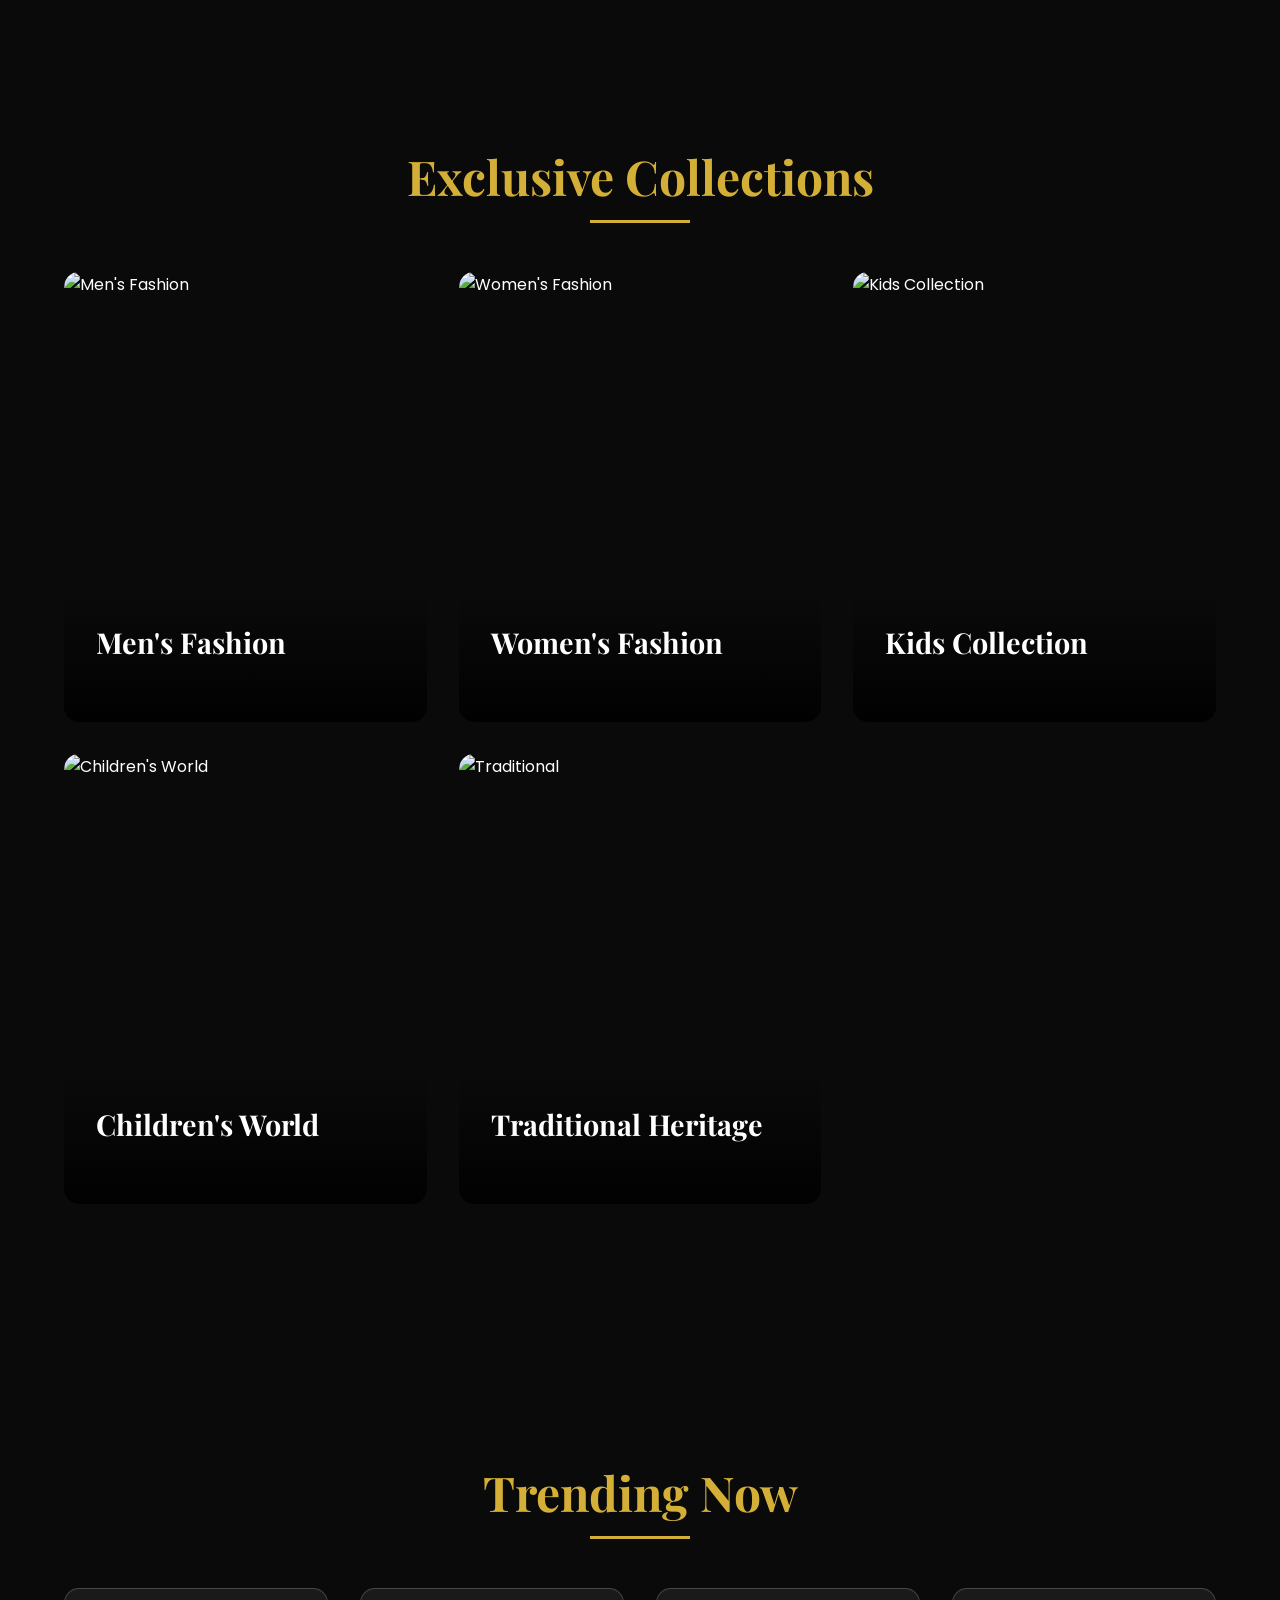
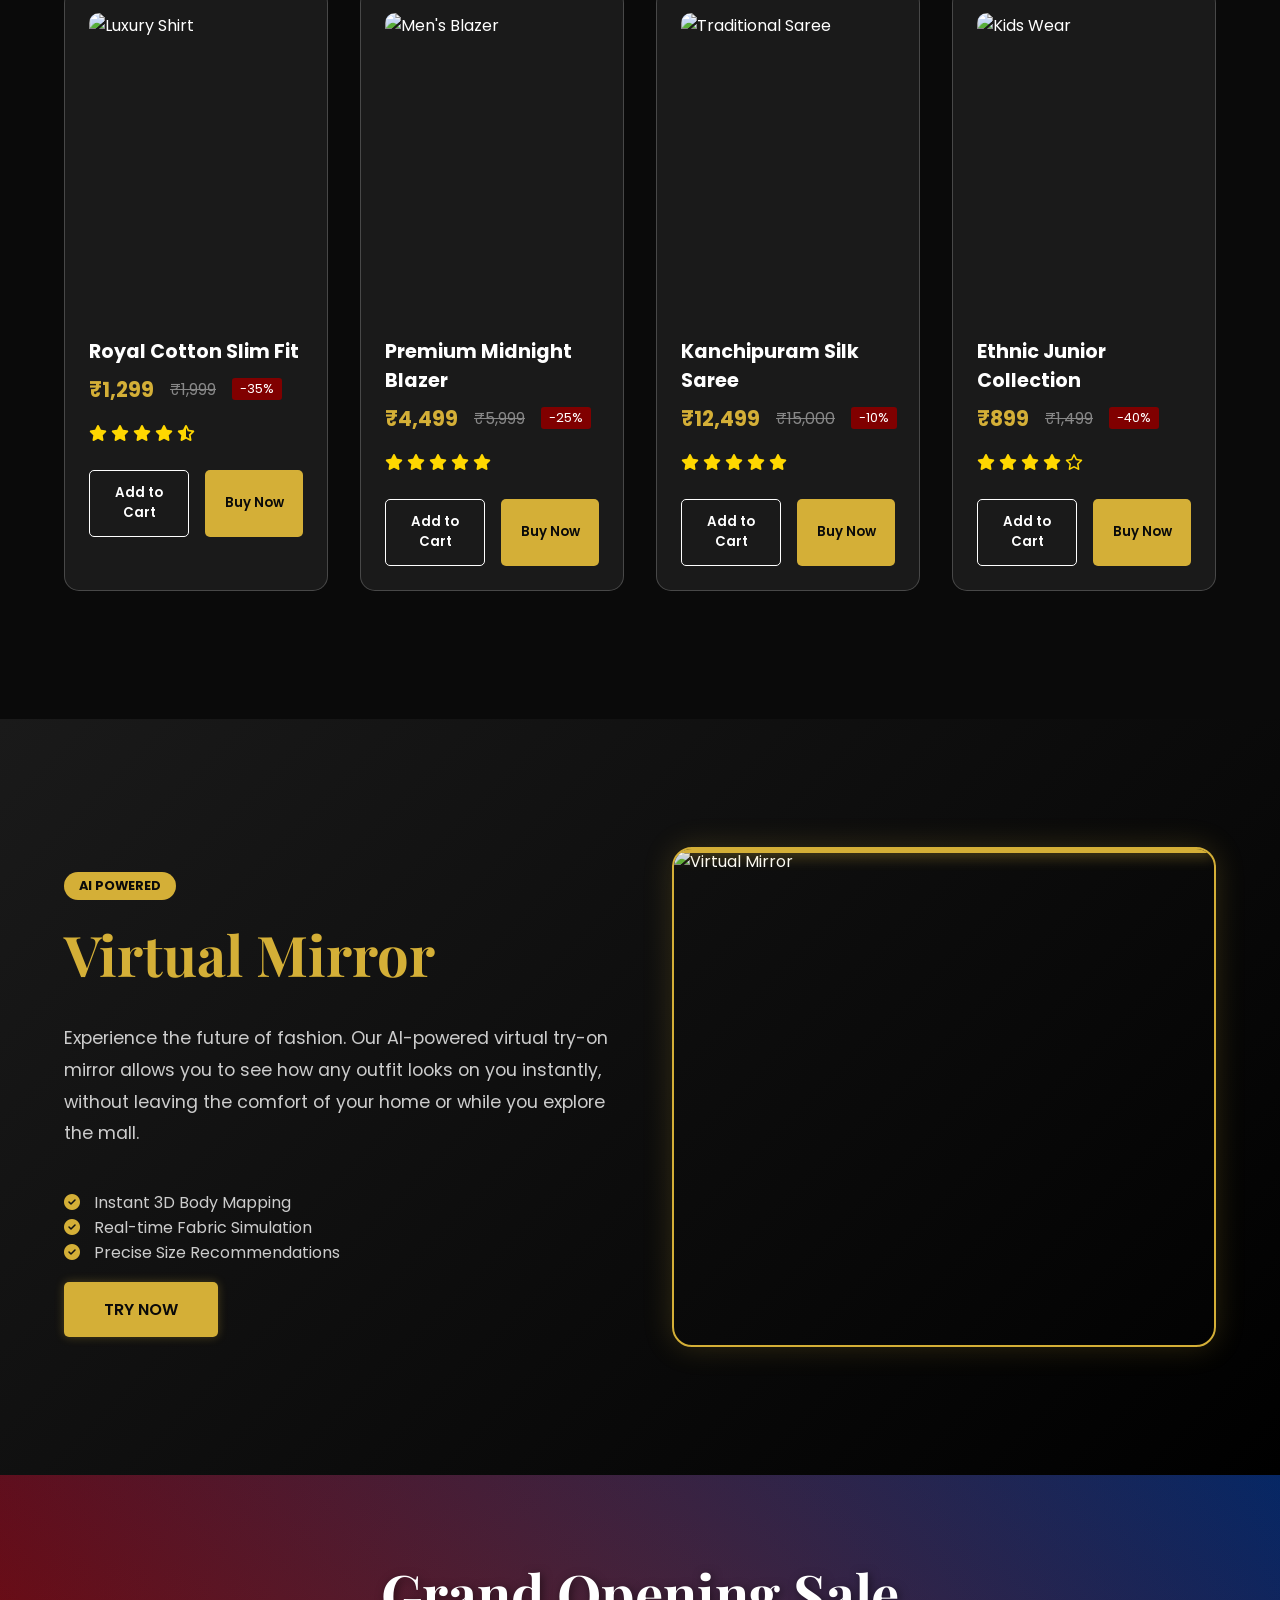
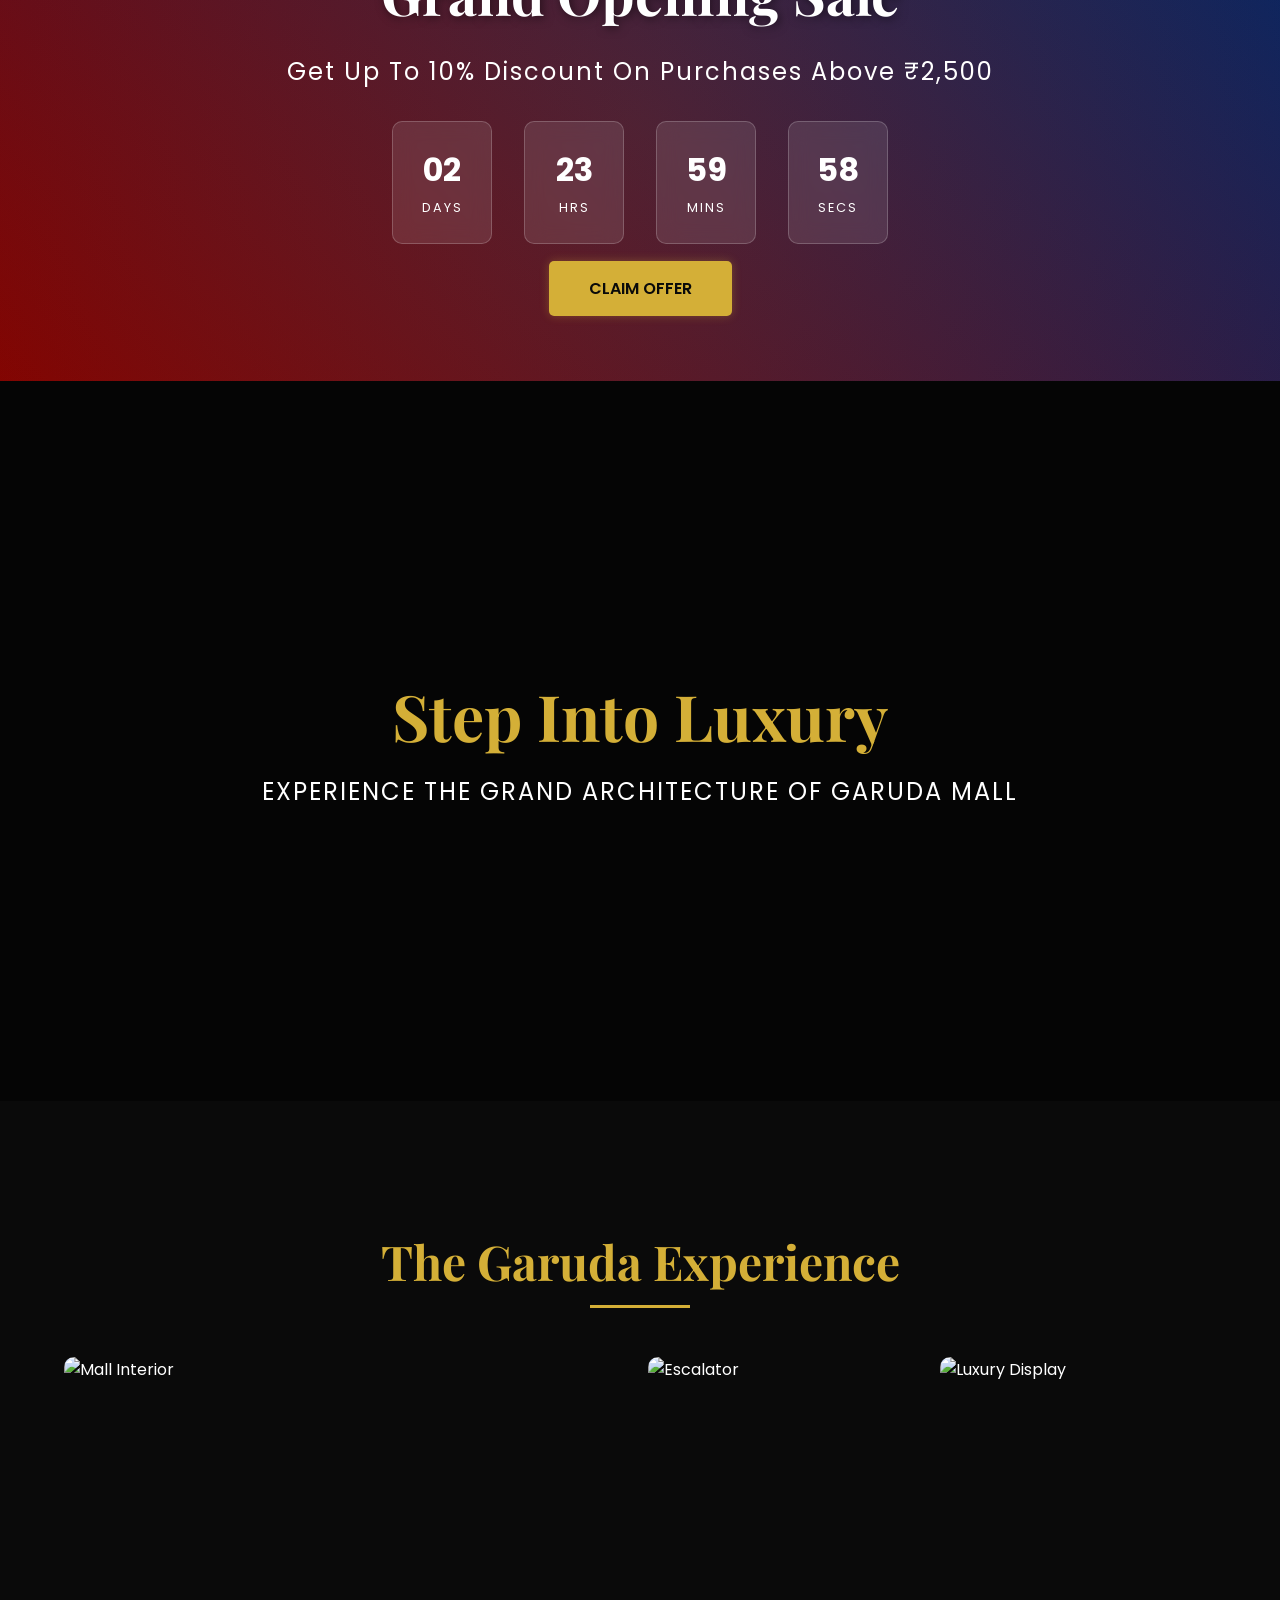
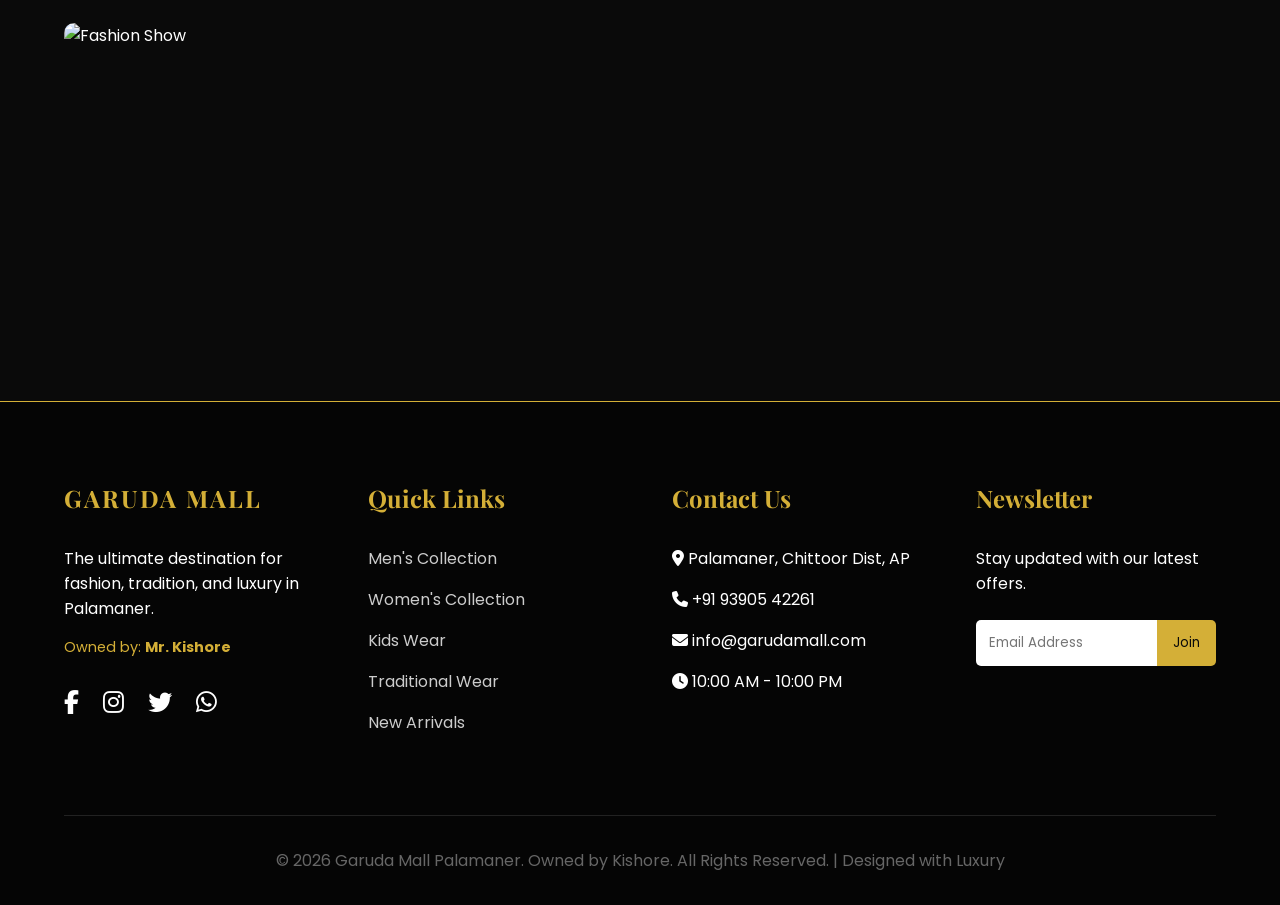
==== commit 8854fffc: "Updated hero background to saree theme, added 2005 history section, and fixed login module" ====
--- a/index.html
+++ b/index.html
@@ -43,7 +43,7 @@
         </ul>
         <div class="nav-icons">
             <i class="fas fa-search"></i>
-            <i class="fas fa-user"></i>
+            <a href="login.html" style="color: inherit;"><i class="fas fa-user"></i></a>
             <i class="fas fa-shopping-cart"></i>
         </div>
     </nav>
@@ -60,6 +60,31 @@
             </div>
         </div>
     </header>
+
+    <!-- Our Legacy Section -->
+    <section class="section legacy-section" id="legacy">
+        <div class="legacy-container" data-aos="fade-up">
+            <div class="legacy-text">
+                <h2 class="luxury-font">Our Legacy</h2>
+                <h3 class="gold-text">Est. 2005</h3>
+                <p>Since 2005, Garuda Mall has been the heart of fashion in Palamaner. What started as a vision by <strong>Mr. Kishore</strong> to bring premium global fashion to our local roots has evolved into the most prestigious shopping destination in the region.</p>
+                <p>For over two decades, we have defined style, celebrated tradition, and built a legacy of trust with thousands of families across Andhra Pradesh.</p>
+                <div class="legacy-stats">
+                    <div class="stat-item">
+                        <span class="stat-num">20+</span>
+                        <span class="stat-label">Years of Style</span>
+                    </div>
+                    <div class="stat-item">
+                        <span class="stat-num">100k+</span>
+                        <span class="stat-label">Happy Customers</span>
+                    </div>
+                </div>
+            </div>
+            <div class="legacy-image" data-aos="zoom-in">
+                <img onerror="handleImageError(this)" src="https://images.unsplash.com/photo-1610030469983-98e550d6193c?q=80&w=1974&auto=format&fit=crop" alt="Mall Heritage">
+            </div>
+        </div>
+    </section>
 
     <!-- Shopping Categories -->
     <section class="section">
--- a/css/style.css
+++ b/css/style.css
@@ -201,14 +201,15 @@
 /* Hero Section */
 .hero {
     height: 100vh;
-    width: 100%;
-    background: linear-gradient(rgba(0,0,0,0.5), rgba(0,0,0,0.7)), url('https://images.unsplash.com/photo-1519741497674-611481863552?q=80&w=2070&auto=format&fit=crop') center/cover;
-    display: flex;
-    flex-direction: column;
+    background: linear-gradient(rgba(0,0,0,0.6), rgba(0,0,0,0.6)), url('https://images.unsplash.com/photo-1583391733956-6c78276477e2?q=80&w=2070&auto=format&fit=crop');
+    background-size: cover;
+    background-position: center;
+    display: flex;
     justify-content: center;
     align-items: center;
     text-align: center;
-    padding: 0 5%;
+    color: var(--white);
+    position: relative;
 }
 
 .hero-content h1 {
@@ -800,7 +801,94 @@
     background: var(--gold-glow);
 }
 
+/* Legacy Section */
+.legacy-section {
+    background: var(--soft-cream);
+    padding: 100px 0;
+}
+
+.legacy-container {
+    max-width: 1200px;
+    margin: 0 auto;
+    display: flex;
+    align-items: center;
+    gap: 60px;
+    padding: 0 2rem;
+}
+
+.legacy-text {
+    flex: 1;
+}
+
+.legacy-text h2 {
+    font-size: 3.5rem;
+    color: var(--black);
+    margin-bottom: 0.5rem;
+}
+
+.legacy-text h3 {
+    font-size: 1.8rem;
+    margin-bottom: 2rem;
+}
+
+.legacy-text p {
+    font-size: 1.1rem;
+    line-height: 1.8;
+    color: #444;
+    margin-bottom: 1.5rem;
+}
+
+.legacy-stats {
+    display: flex;
+    gap: 40px;
+    margin-top: 2rem;
+}
+
+.stat-item {
+    display: flex;
+    flex-direction: column;
+}
+
+.stat-num {
+    font-size: 2.5rem;
+    font-weight: 700;
+    color: var(--gold);
+}
+
+.stat-label {
+    font-size: 1rem;
+    color: var(--black);
+    text-transform: uppercase;
+    letter-spacing: 1px;
+}
+
+.legacy-image {
+    flex: 1;
+    height: 500px;
+    border-radius: 20px;
+    overflow: hidden;
+    box-shadow: 20px 20px 0 var(--gold);
+}
+
+.legacy-image img {
+    width: 100%;
+    height: 100%;
+    object-fit: cover;
+}
+
 @media (max-width: 768px) {
+    .legacy-container {
+        flex-direction: column;
+        text-align: center;
+    }
+    .legacy-image {
+        width: 100%;
+        height: 350px;
+        box-shadow: 10px 10px 0 var(--gold);
+    }
+    .legacy-stats {
+        justify-content: center;
+    }
     .hero-content h1 { font-size: 3rem; }
     .hero-content p { font-size: 1rem; }
     .nav-links { display: none; }
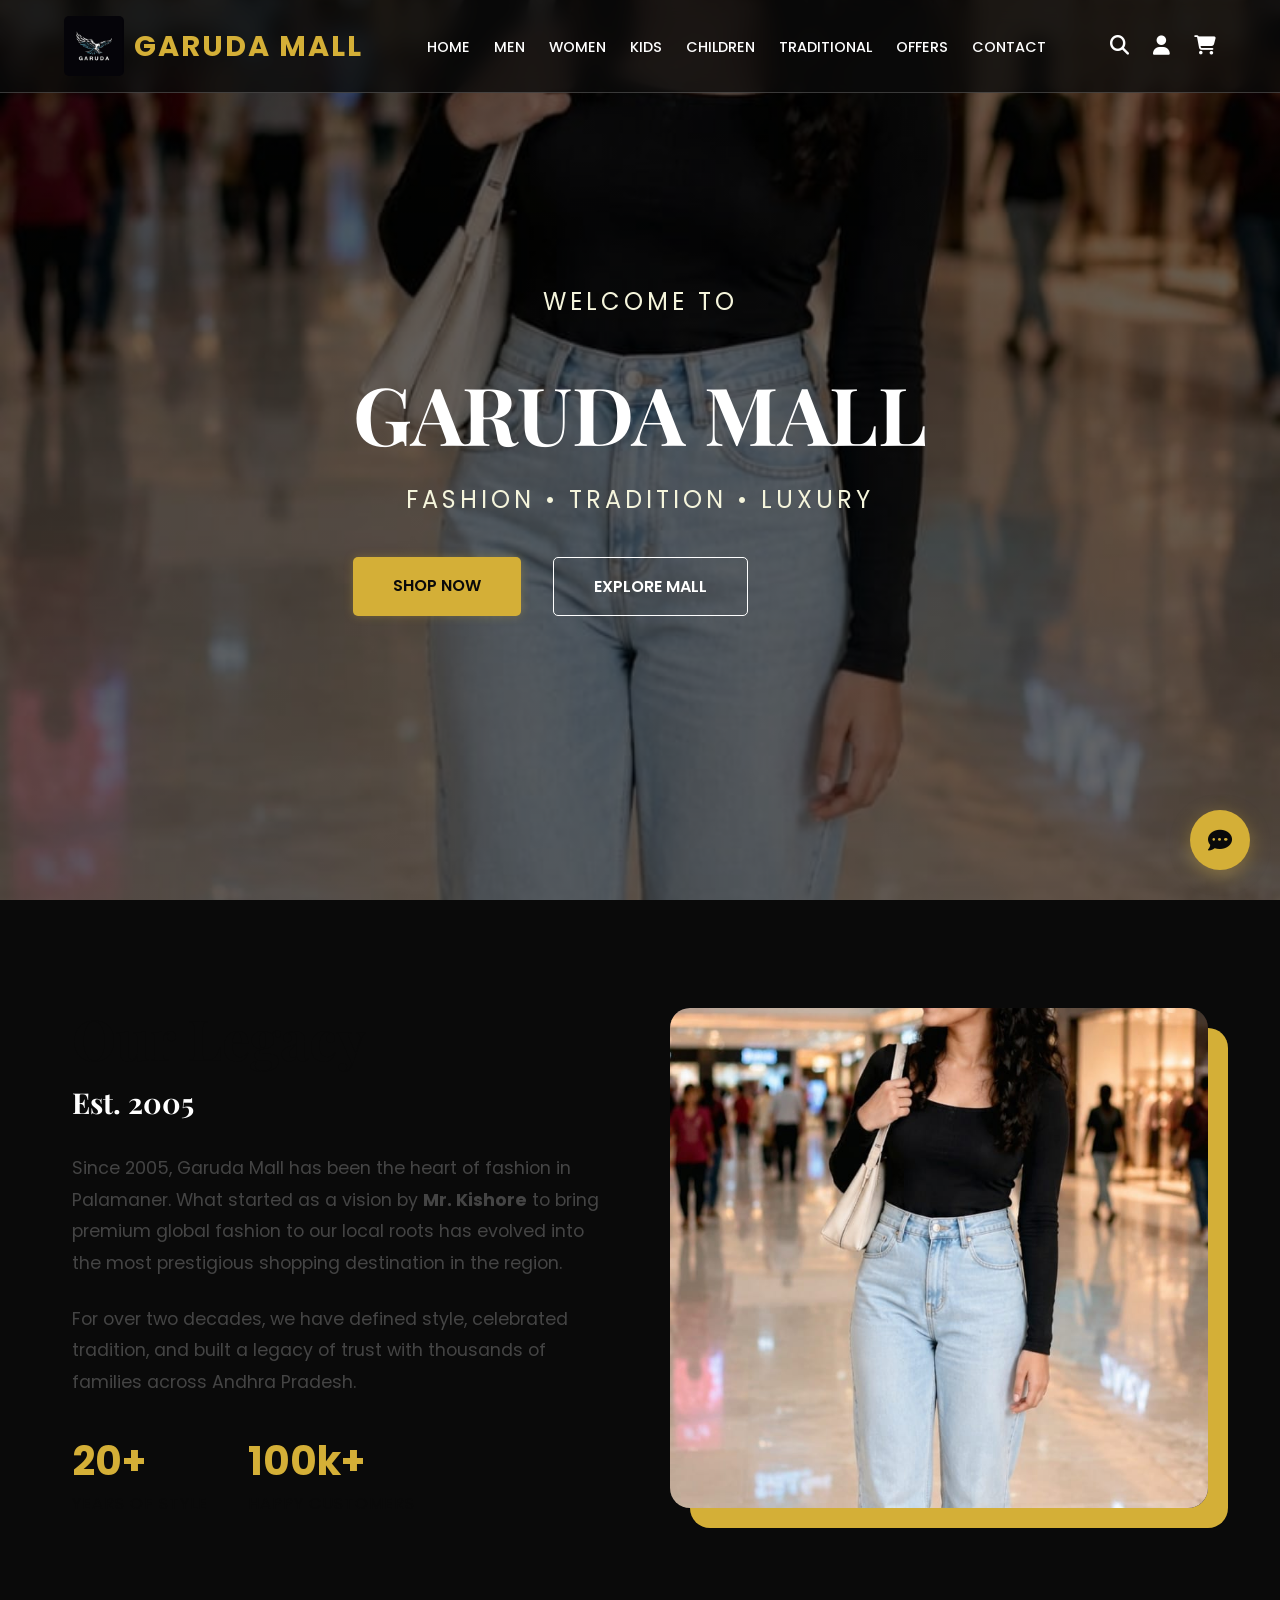
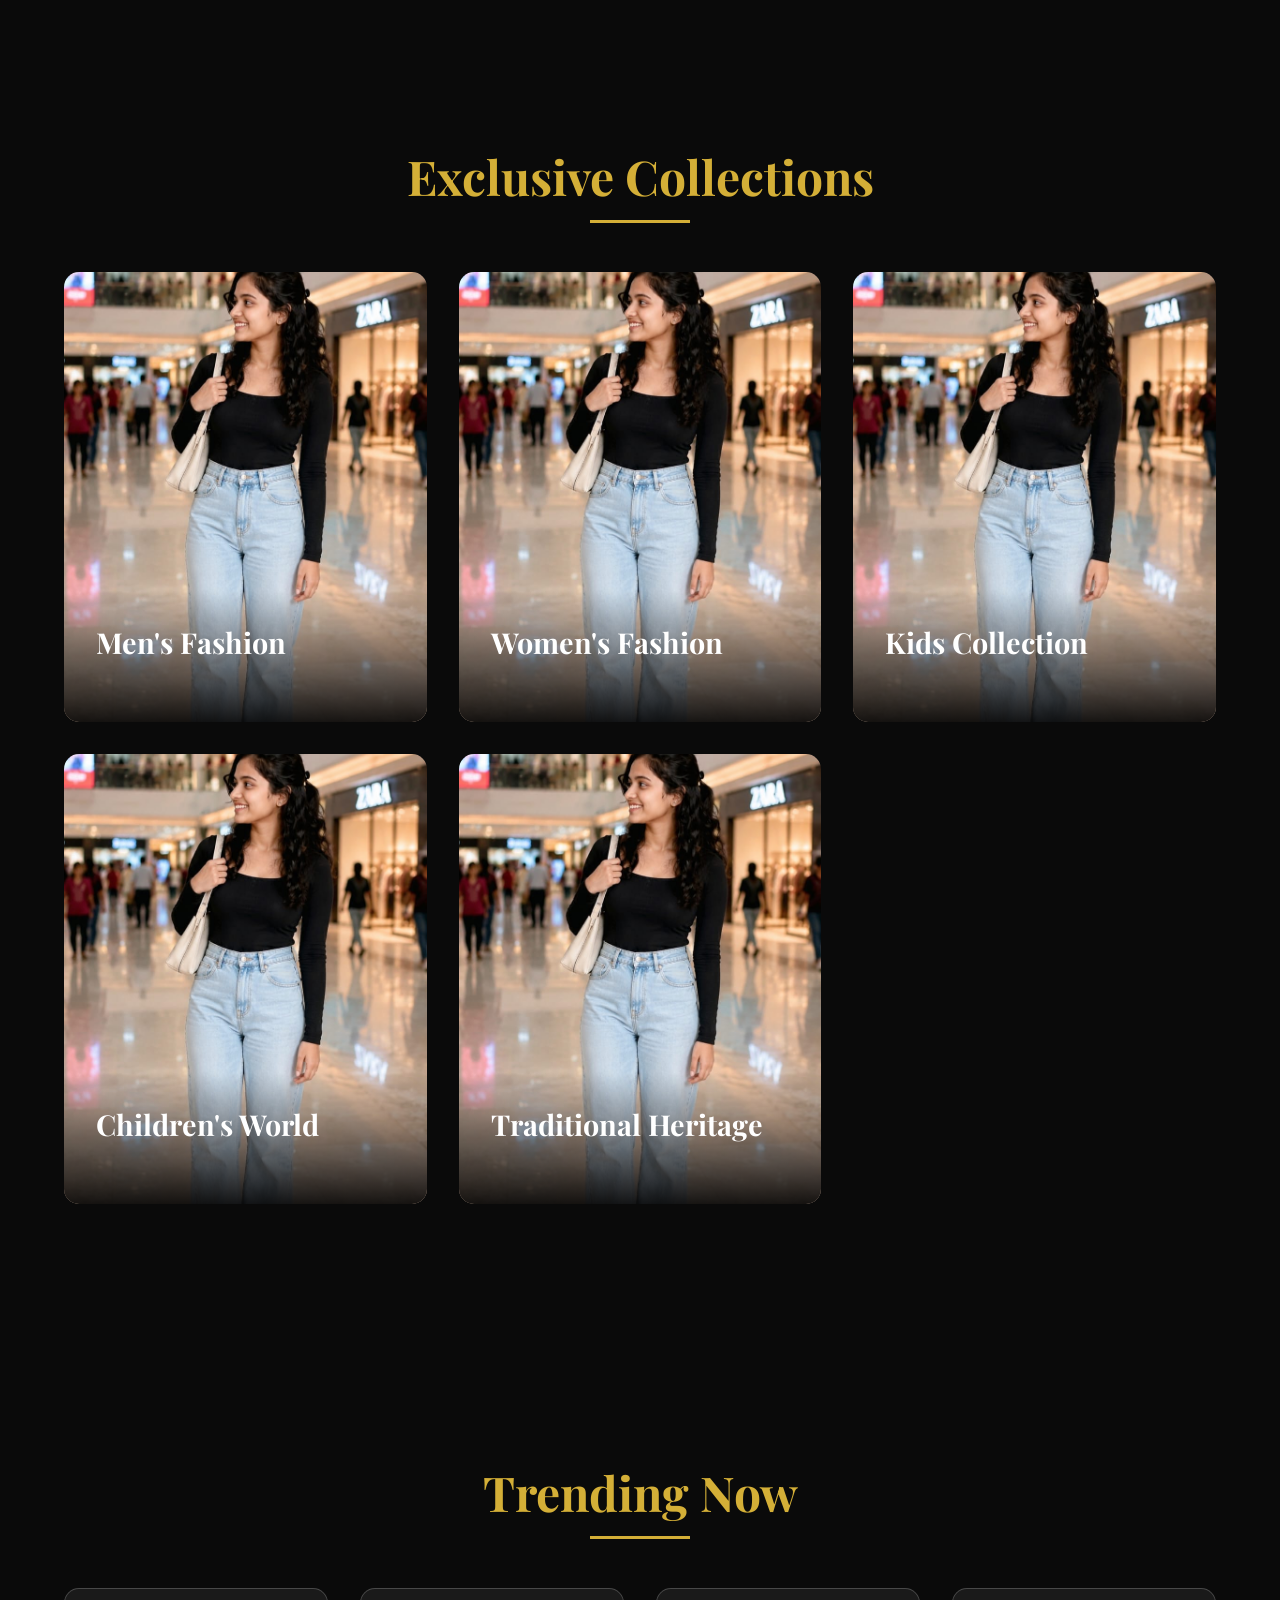
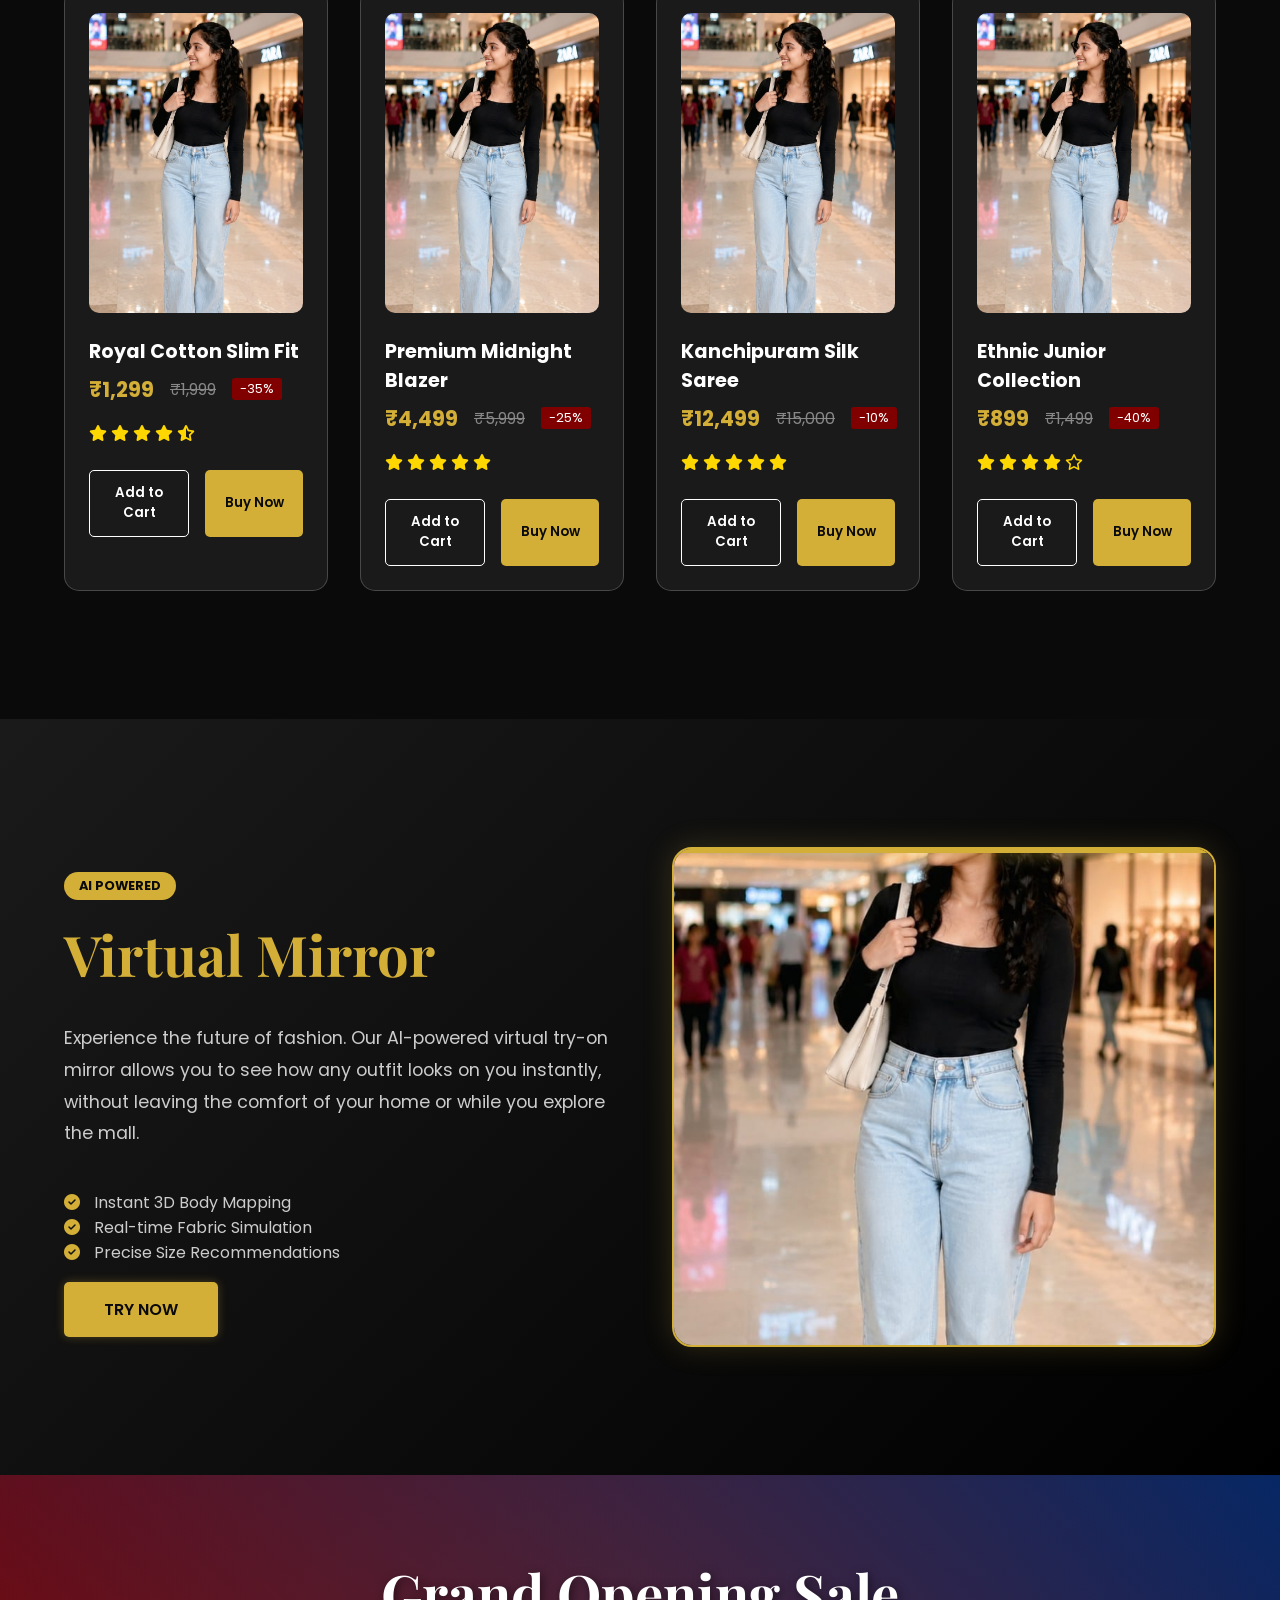
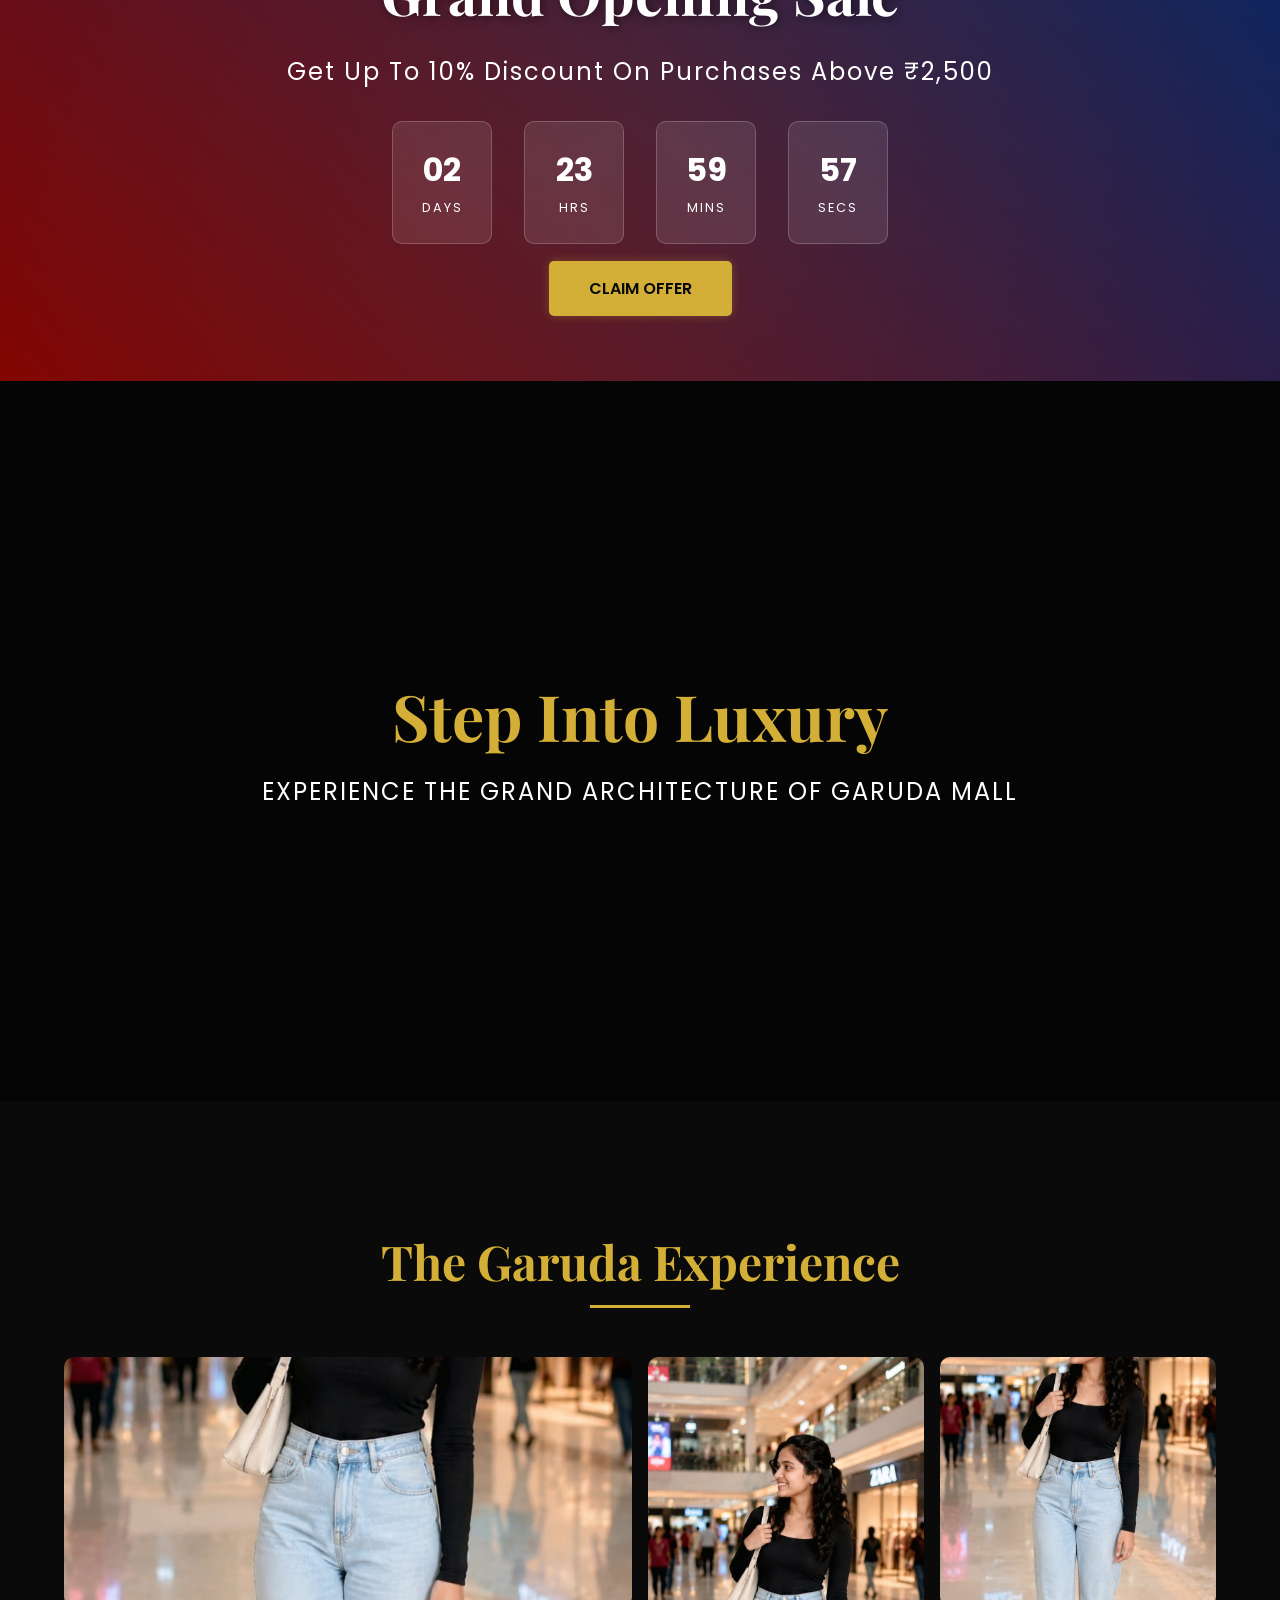
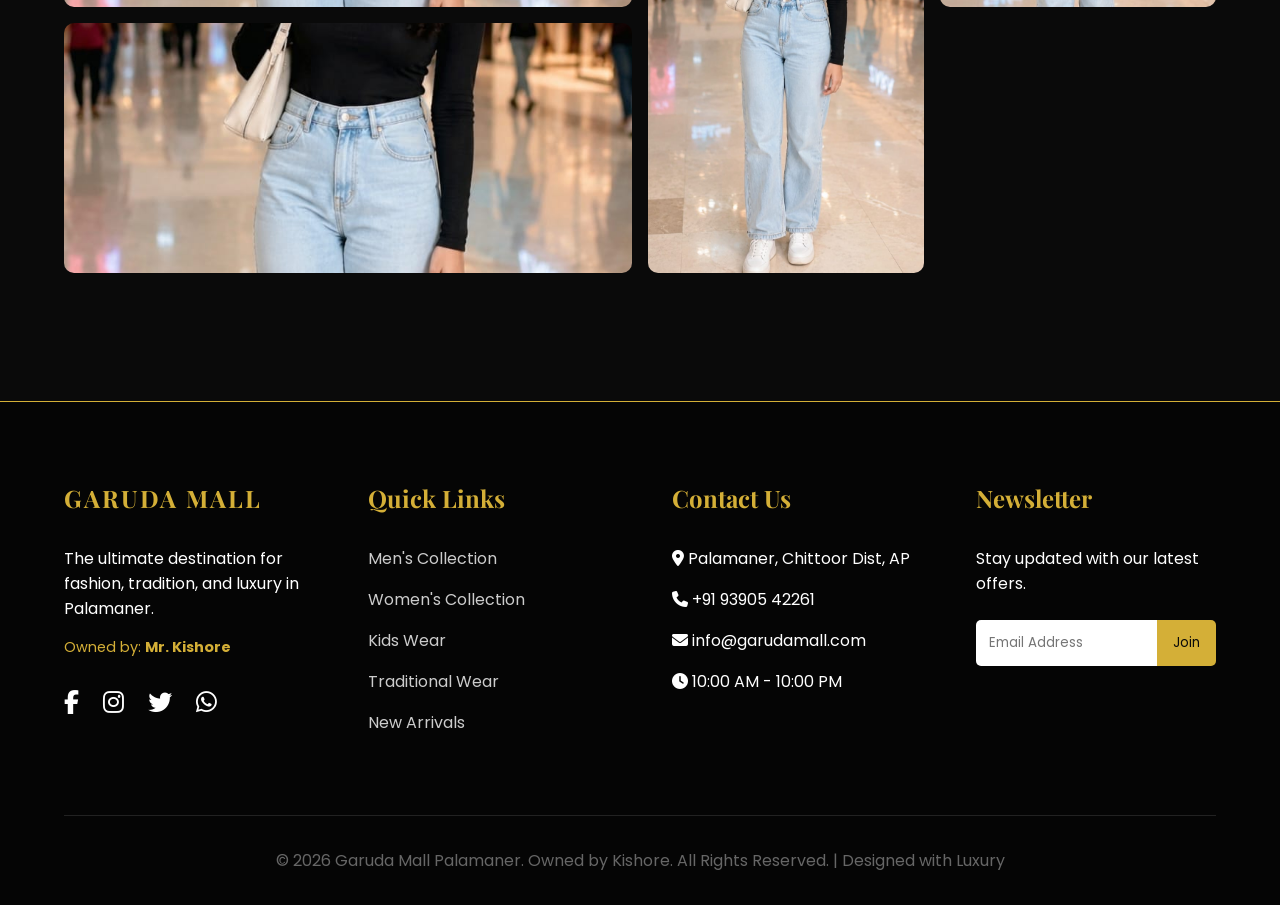
==== commit bf64a50d: "Fix script syntax for fallback images and use local fallback image" ====
--- a/index.html
+++ b/index.html
@@ -19,7 +19,7 @@
     <script>
         function handleImageError(img) {
             img.onerror = null;
-            img.src = 'https://images.unsplash.com/photo-1519741497674-611481863552?auto=format&fit=crop&w=600&q=60';
+            img.src = 'model.jpeg';
         }
     </script>
 </head>
--- a/css/style.css
+++ b/css/style.css
@@ -201,7 +201,7 @@
 /* Hero Section */
 .hero {
     height: 100vh;
-    background: linear-gradient(rgba(0,0,0,0.6), rgba(0,0,0,0.6)), url('https://images.unsplash.com/photo-1583391733956-6c78276477e2?q=80&w=2070&auto=format&fit=crop');
+    background: linear-gradient(rgba(0,0,0,0.6), rgba(0,0,0,0.6)), url('../model.jpeg');
     background-size: cover;
     background-position: center;
     display: flex;
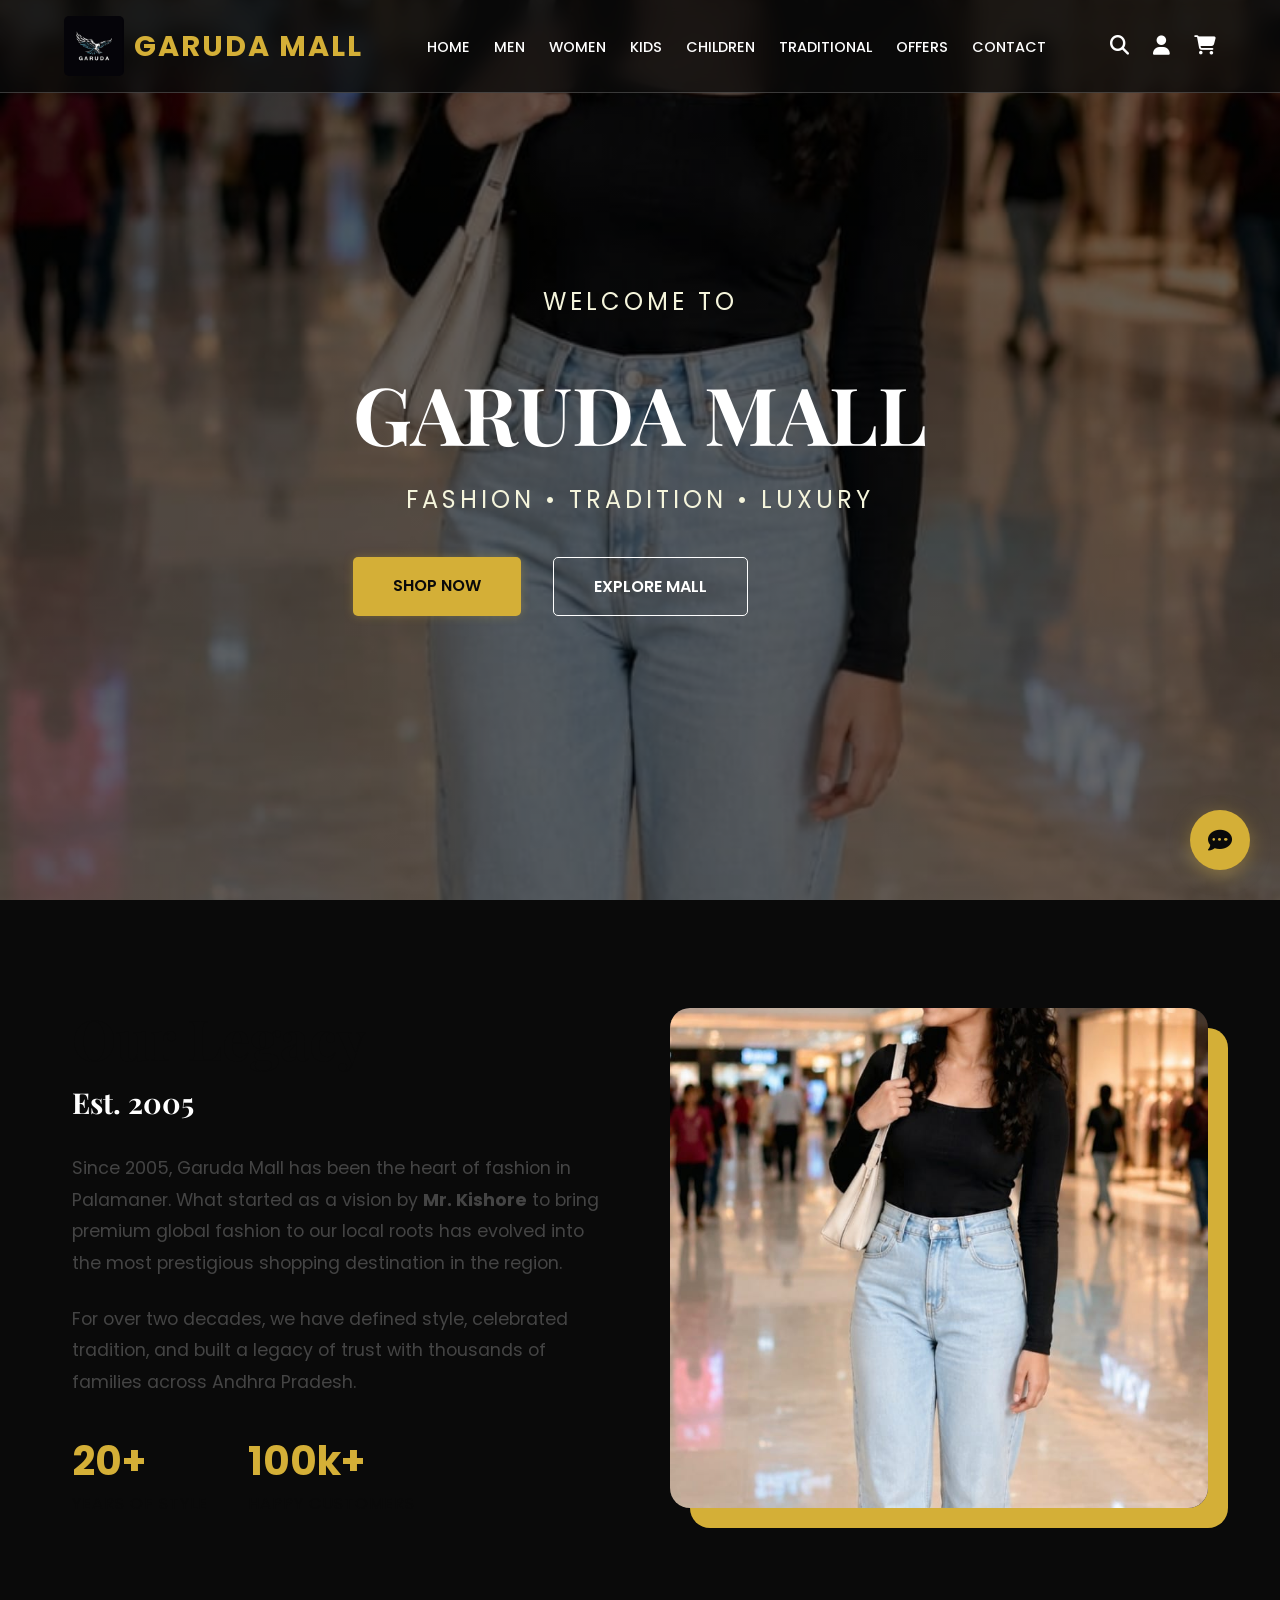
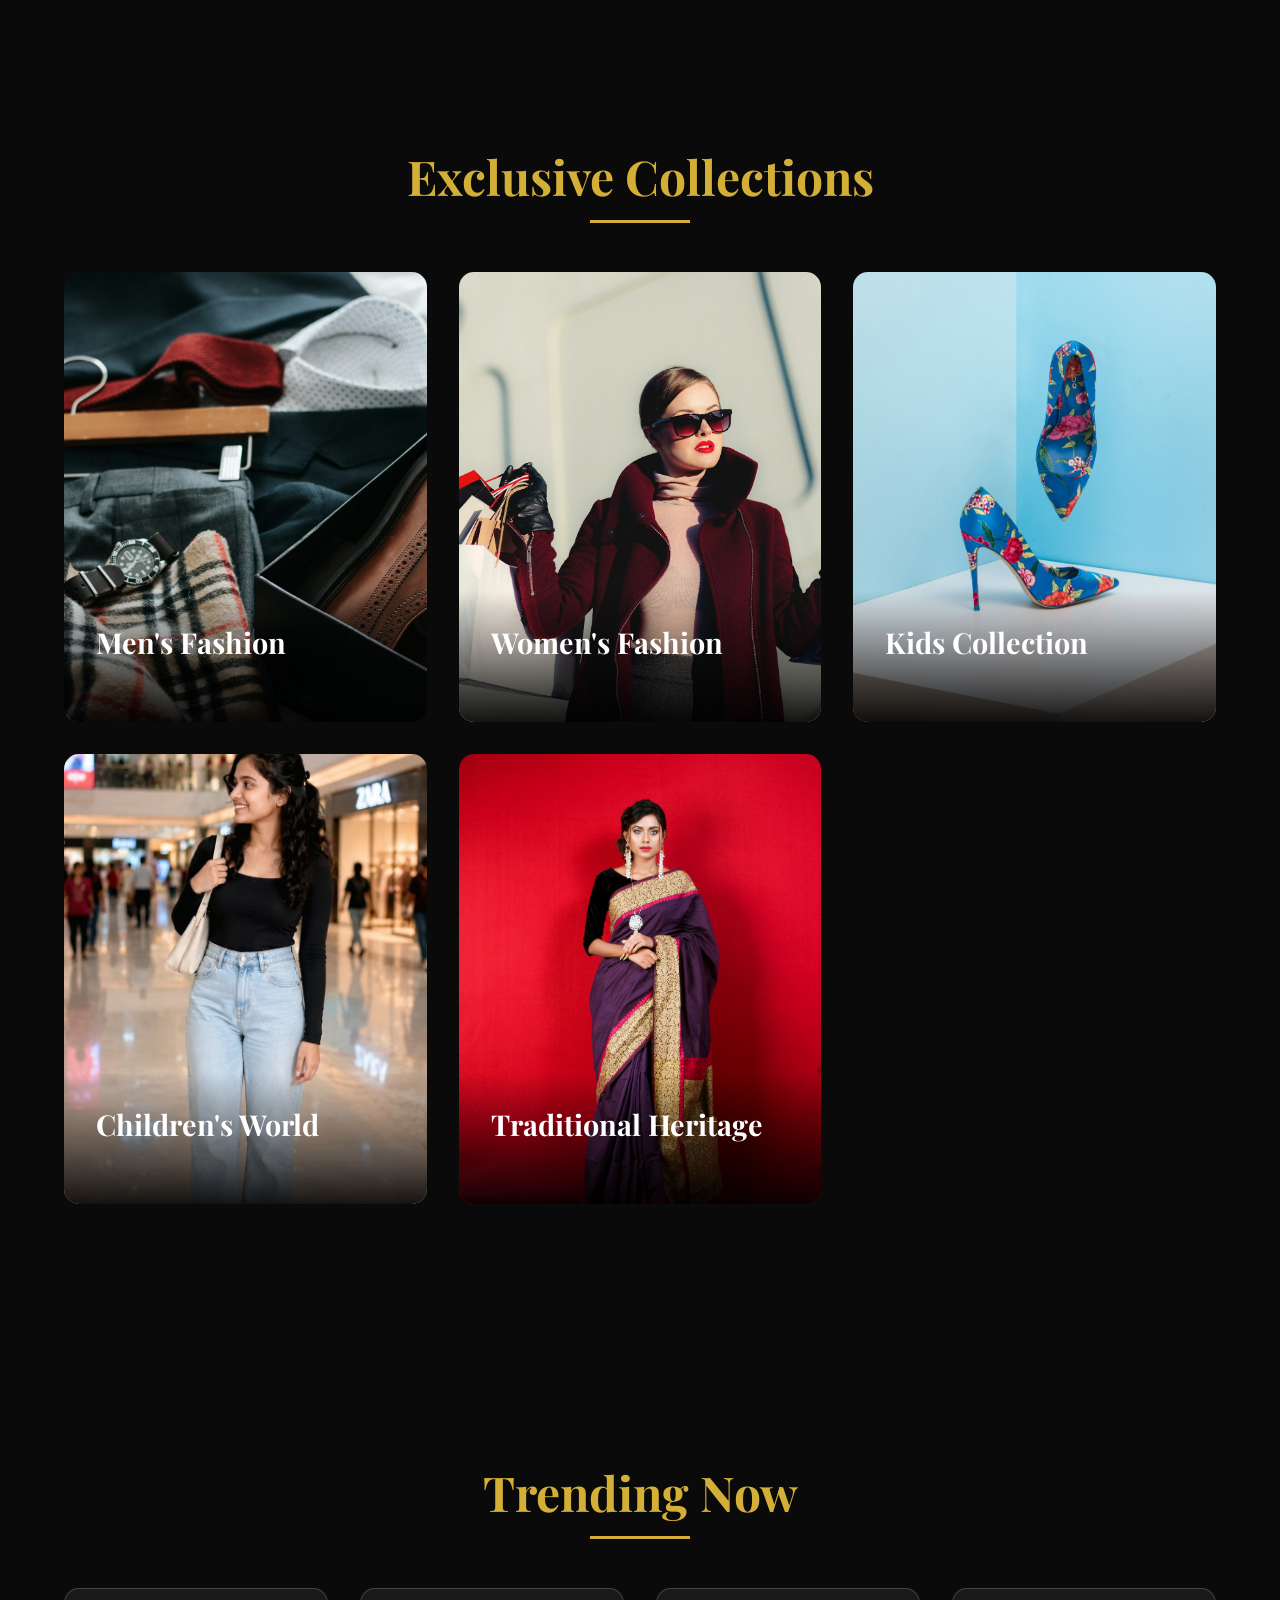
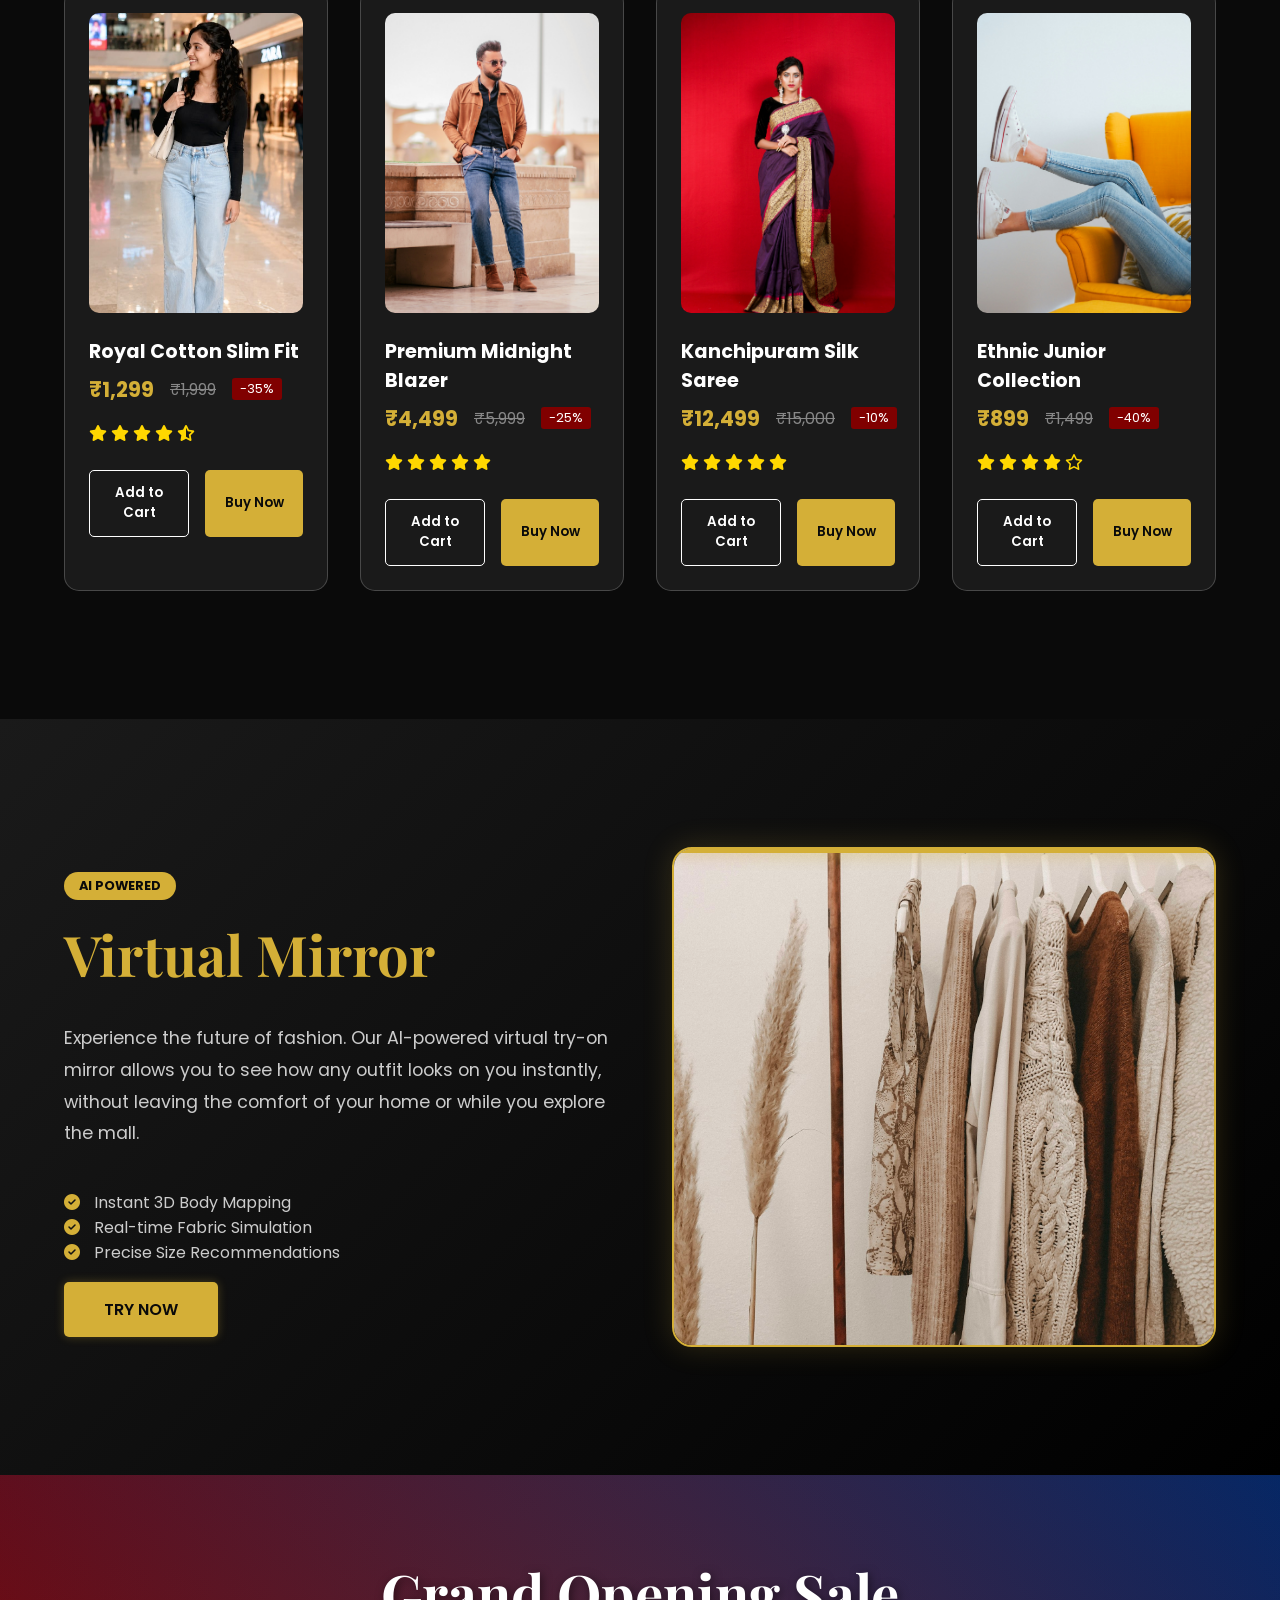
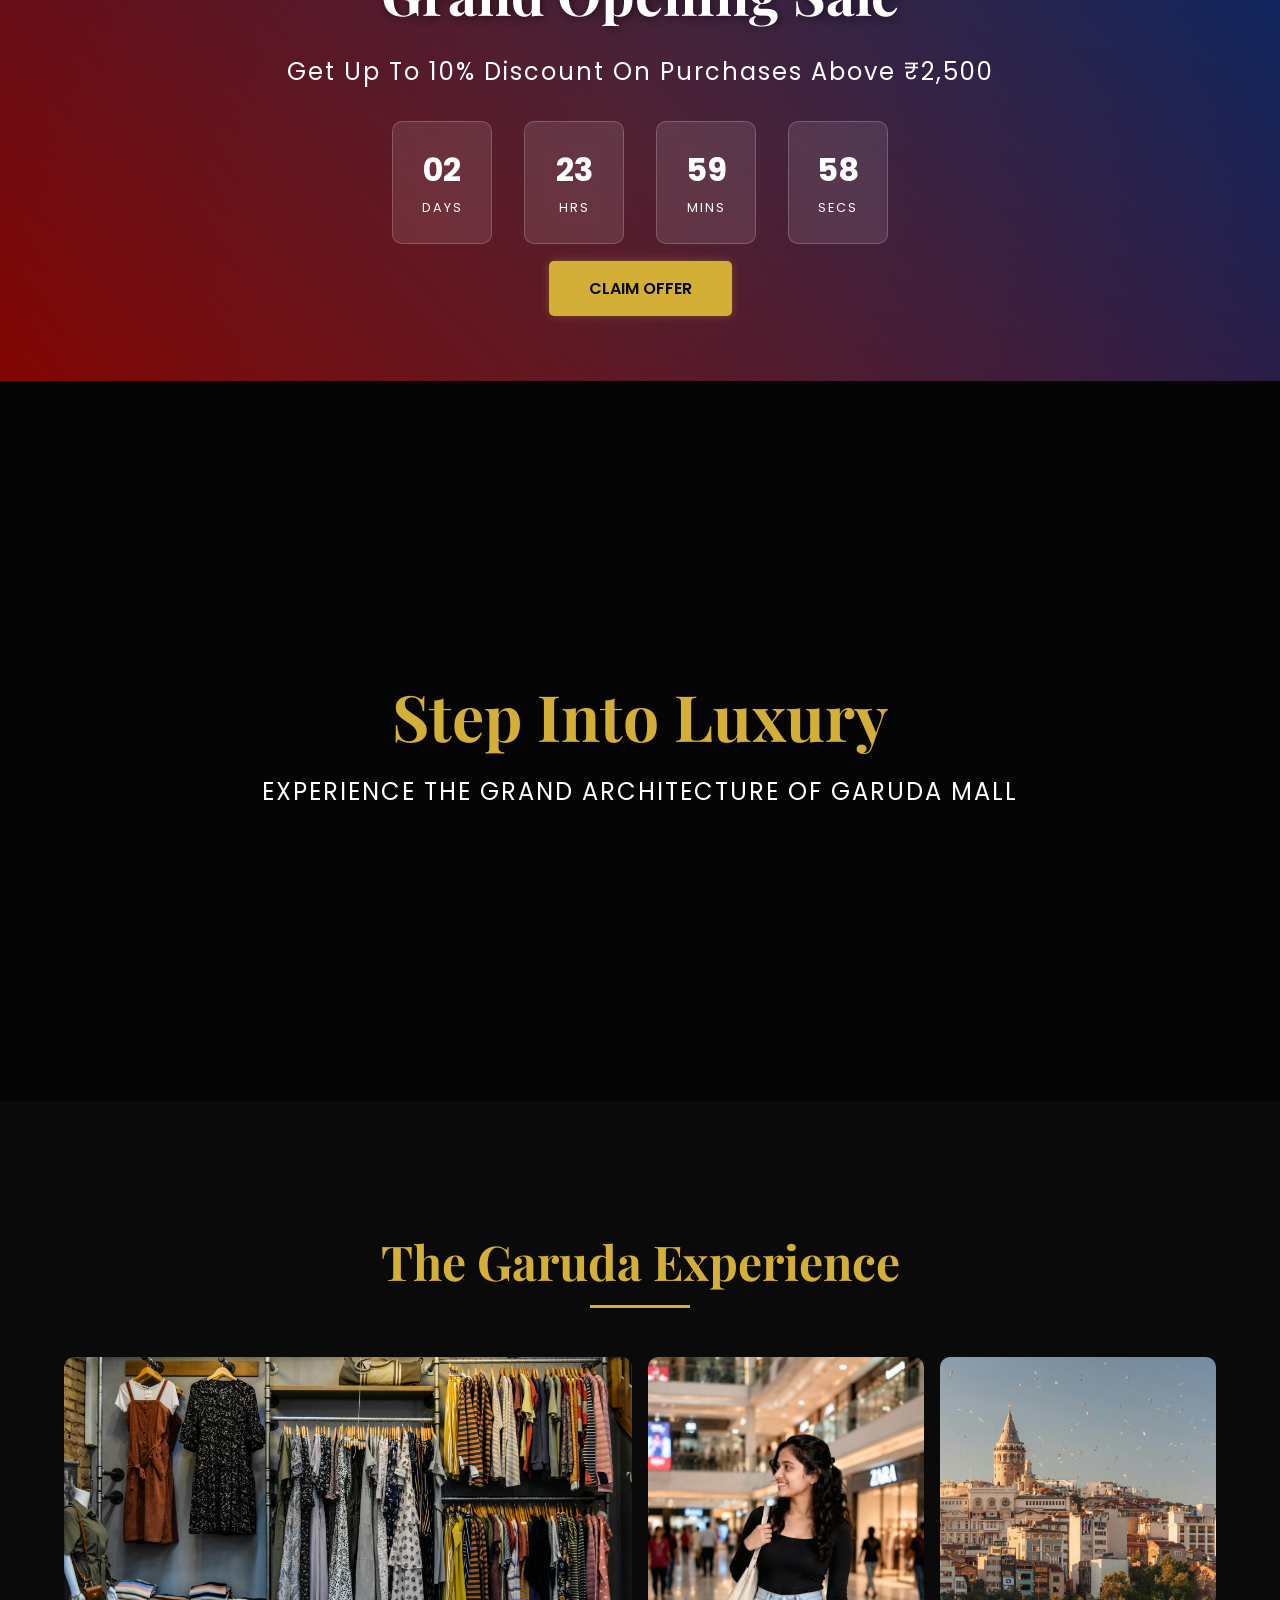
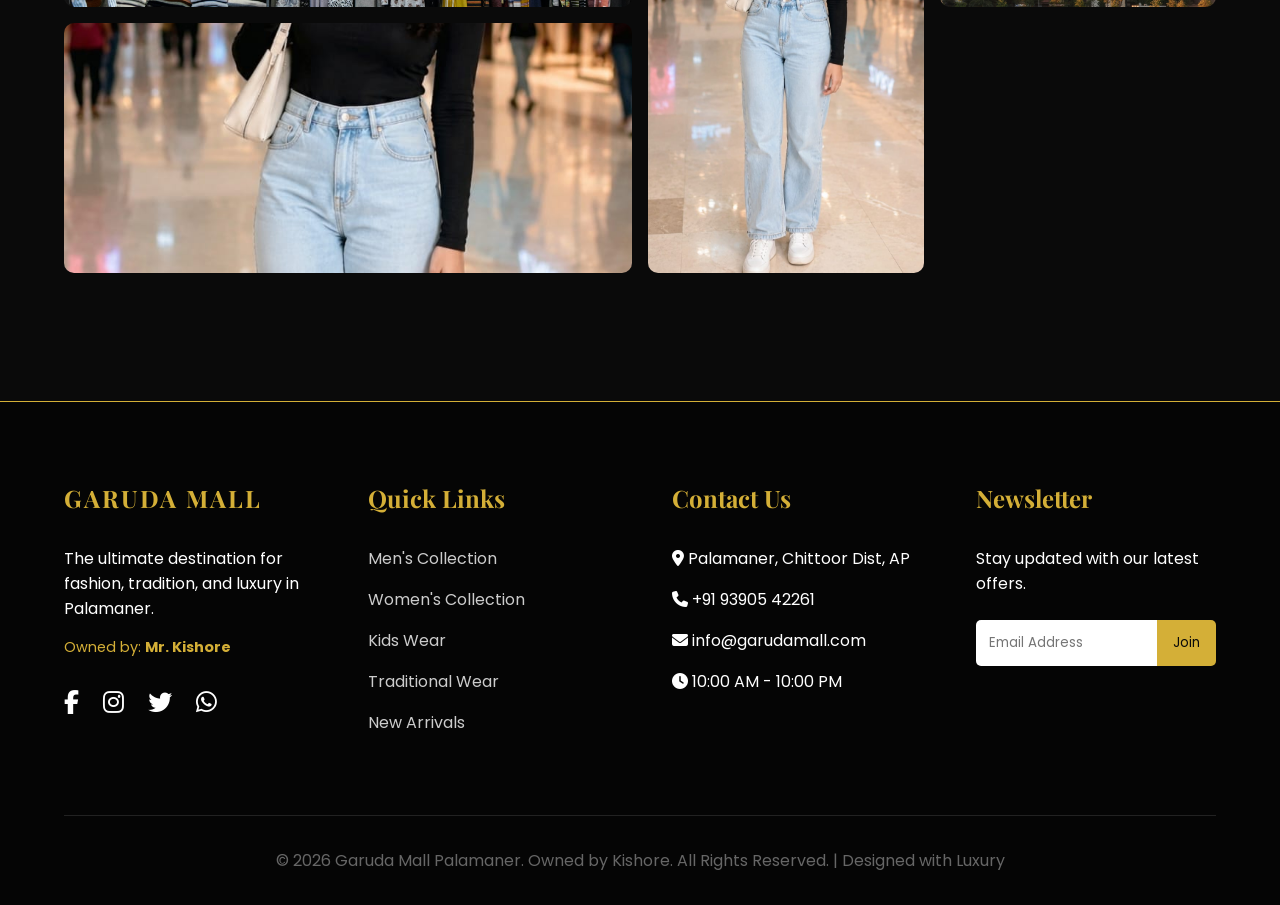
==== commit 82b18293: "Downloaded 46 images to local assets with suitable names and updated HTML links" ====
--- a/index.html
+++ b/index.html
@@ -81,7 +81,7 @@
                 </div>
             </div>
             <div class="legacy-image" data-aos="zoom-in">
-                <img onerror="handleImageError(this)" src="https://images.unsplash.com/photo-1610030469983-98e550d6193c?q=80&w=1974&auto=format&fit=crop" alt="Mall Heritage">
+                <img onerror="handleImageError(this)" src="model.jpeg" alt="Mall Heritage">
             </div>
         </div>
     </section>
@@ -91,21 +91,21 @@
         <h2 class="section-title">Exclusive Collections</h2>
         <div class="category-grid">
             <a href="men.html" class="category-card" style="text-decoration: none; color: inherit;">
-                <img onerror="handleImageError(this)" src="https://images.unsplash.com/photo-1490114538077-0a7f8cb49891?q=80&w=2070&auto=format&fit=crop" alt="Men's Fashion">
+                <img onerror="handleImageError(this)" src="assets/images/men_s_fashion.jpg" alt="Men's Fashion">
                 <div class="category-overlay">
                     <h3>Men's Fashion</h3>
                     <p>Sharp, Stylish, Sophisticated</p>
                 </div>
             </a>
             <a href="women.html" class="category-card" style="text-decoration: none; color: inherit;">
-                <img onerror="handleImageError(this)" src="https://images.unsplash.com/photo-1483985988355-763728e1935b?q=80&w=2070&auto=format&fit=crop" alt="Women's Fashion">
+                <img onerror="handleImageError(this)" src="assets/images/women_s_fashion.jpg" alt="Women's Fashion">
                 <div class="category-overlay">
                     <h3>Women's Fashion</h3>
                     <p>Elegant, Graceful, Trending</p>
                 </div>
             </a>
             <a href="kids.html" class="category-card" style="text-decoration: none; color: inherit;">
-                <img onerror="handleImageError(this)" src="https://images.unsplash.com/photo-1543163521-1bf539c55dd2?q=80&w=2080&auto=format&fit=crop" alt="Kids Collection">
+                <img onerror="handleImageError(this)" src="assets/images/kids_collection.jpg" alt="Kids Collection">
                 <div class="category-overlay">
                     <h3>Kids Collection</h3>
                     <p>Fun, Trendy, Comfortable</p>
@@ -119,7 +119,7 @@
                 </div>
             </a>
             <a href="traditional.html" class="category-card" style="text-decoration: none; color: inherit;">
-                <img onerror="handleImageError(this)" src="https://images.unsplash.com/photo-1610030469983-98e550d6193c?q=80&w=1974&auto=format&fit=crop" alt="Traditional">
+                <img onerror="handleImageError(this)" src="assets/images/mall_heritage.jpg" alt="Traditional">
                 <div class="category-overlay">
                     <h3>Traditional Heritage</h3>
                     <p>Silk Sarees & Sherwanis</p>
@@ -160,7 +160,7 @@
             <!-- Product 2 -->
             <div class="product-card">
                 <div class="product-img">
-                    <img onerror="handleImageError(this)" src="https://images.unsplash.com/photo-1617114919297-3c8ddb01f599?q=80&w=1974&auto=format&fit=crop" alt="Men's Blazer">
+                    <img onerror="handleImageError(this)" src="assets/images/men_s_blazer.jpg" alt="Men's Blazer">
                 </div>
                 <div class="product-info">
                     <h4>Premium Midnight Blazer</h4>
@@ -185,7 +185,7 @@
             <!-- Product 3 -->
             <div class="product-card">
                 <div class="product-img">
-                    <img onerror="handleImageError(this)" src="https://images.unsplash.com/photo-1610030469983-98e550d6193c?q=80&w=1974&auto=format&fit=crop" alt="Traditional Saree">
+                    <img onerror="handleImageError(this)" src="assets/images/mall_heritage.jpg" alt="Traditional Saree">
                 </div>
                 <div class="product-info">
                     <h4>Kanchipuram Silk Saree</h4>
@@ -210,7 +210,7 @@
             <!-- Product 4 -->
             <div class="product-card">
                 <div class="product-img">
-                    <img onerror="handleImageError(this)" src="https://images.unsplash.com/photo-1603217192634-61068e4d4bf9?q=80&w=1935&auto=format&fit=crop" alt="Kids Wear">
+                    <img onerror="handleImageError(this)" src="assets/images/kids_wear.jpg" alt="Kids Wear">
                 </div>
                 <div class="product-info">
                     <h4>Ethnic Junior Collection</h4>
@@ -250,7 +250,7 @@
         </div>
         <div class="ai-visual">
             <div class="ai-frame">
-                <img onerror="handleImageError(this)" src="https://images.unsplash.com/photo-1558769132-cb1aea458c5e?q=80&w=1974&auto=format&fit=crop" alt="Virtual Mirror">
+                <img onerror="handleImageError(this)" src="assets/images/virtual_mirror.jpg" alt="Virtual Mirror">
                 <div class="scan-line"></div>
             </div>
         </div>
@@ -279,7 +279,7 @@
         </div>
         <video autoplay muted loop playsinline class="bg-video">
             <source src="https://assets.mixkit.co/videos/preview/mixkit-modern-shopping-mall-with-escalators-and-shops-4416-large.mp4" type="video/mp4">
-            <img onerror="handleImageError(this)" src="https://images.unsplash.com/photo-1567401893414-76b7b1e5a7a5?auto=format&fit=crop&w=1200&q=80" alt="Mall Interior Fallback">
+            <img onerror="handleImageError(this)" src="assets/images/mall_interior_fallback.jpg" alt="Mall Interior Fallback">
         </video>
     </section>
 
@@ -288,13 +288,13 @@
         <h2 class="section-title" data-aos="zoom-in">The Garuda Experience</h2>
         <div class="gallery-grid">
             <div class="gallery-item wide" data-aos="fade-right">
-                <img onerror="handleImageError(this)" src="https://images.unsplash.com/photo-1567401893414-76b7b1e5a7a5?q=80&w=2070&auto=format&fit=crop" alt="Mall Interior">
+                <img onerror="handleImageError(this)" src="assets/images/mall_interior.jpg" alt="Mall Interior">
             </div>
             <div class="gallery-item tall" data-aos="fade-up">
                 <img onerror="handleImageError(this)" src="https://images.unsplash.com/photo-1540958992-35059bbffcc2?q=80&w=1910&auto=format&fit=crop" alt="Escalator">
             </div>
             <div class="gallery-item" data-aos="fade-left">
-                <img onerror="handleImageError(this)" src="https://images.unsplash.com/photo-1524231757912-21f4fe3a7200?q=80&w=2071&auto=format&fit=crop" alt="Luxury Display">
+                <img onerror="handleImageError(this)" src="assets/images/luxury_display.jpg" alt="Luxury Display">
             </div>
             <div class="gallery-item wide" data-aos="zoom-in">
                 <img onerror="handleImageError(this)" src="https://images.unsplash.com/photo-1511317557367-c118b9a48086?q=80&w=2070&auto=format&fit=crop" alt="Fashion Show">
@@ -358,3 +358,5 @@
     <script src="js/main.js"></script>
 </body>
 </html>
+
+
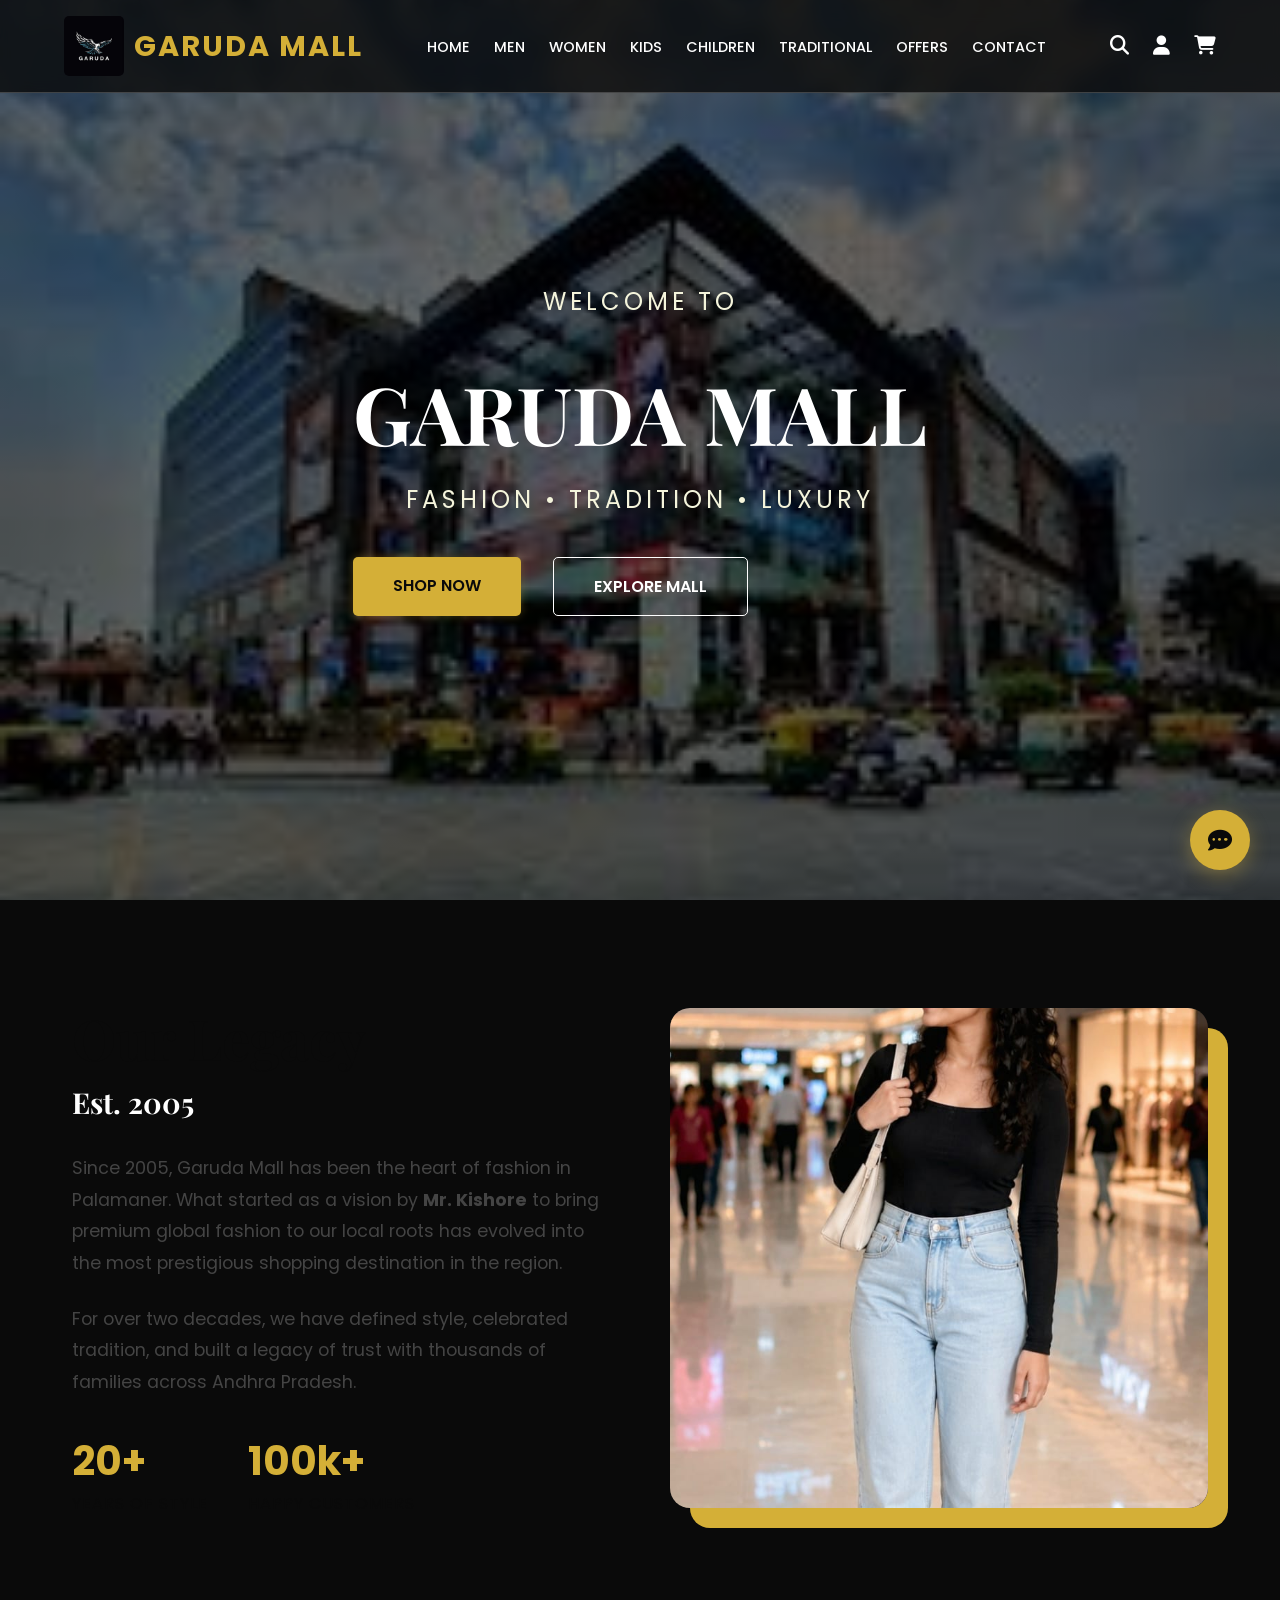
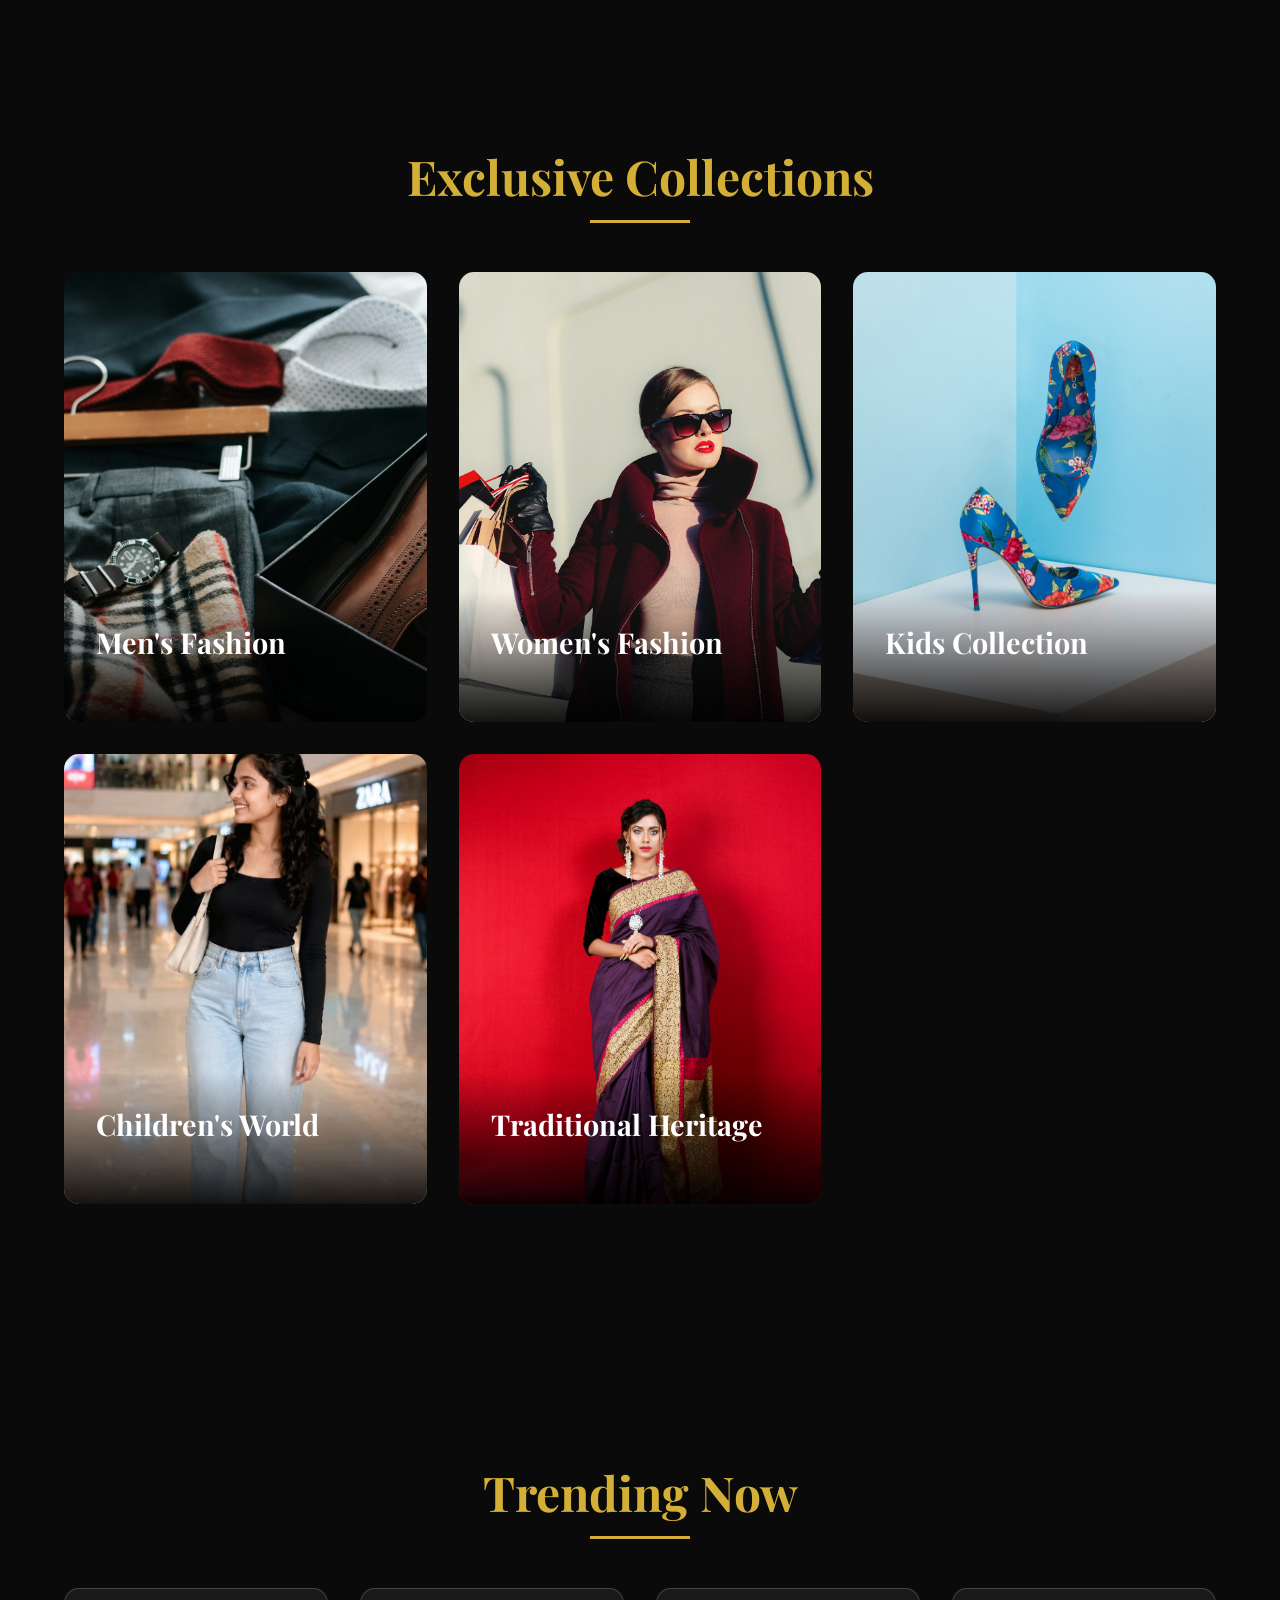
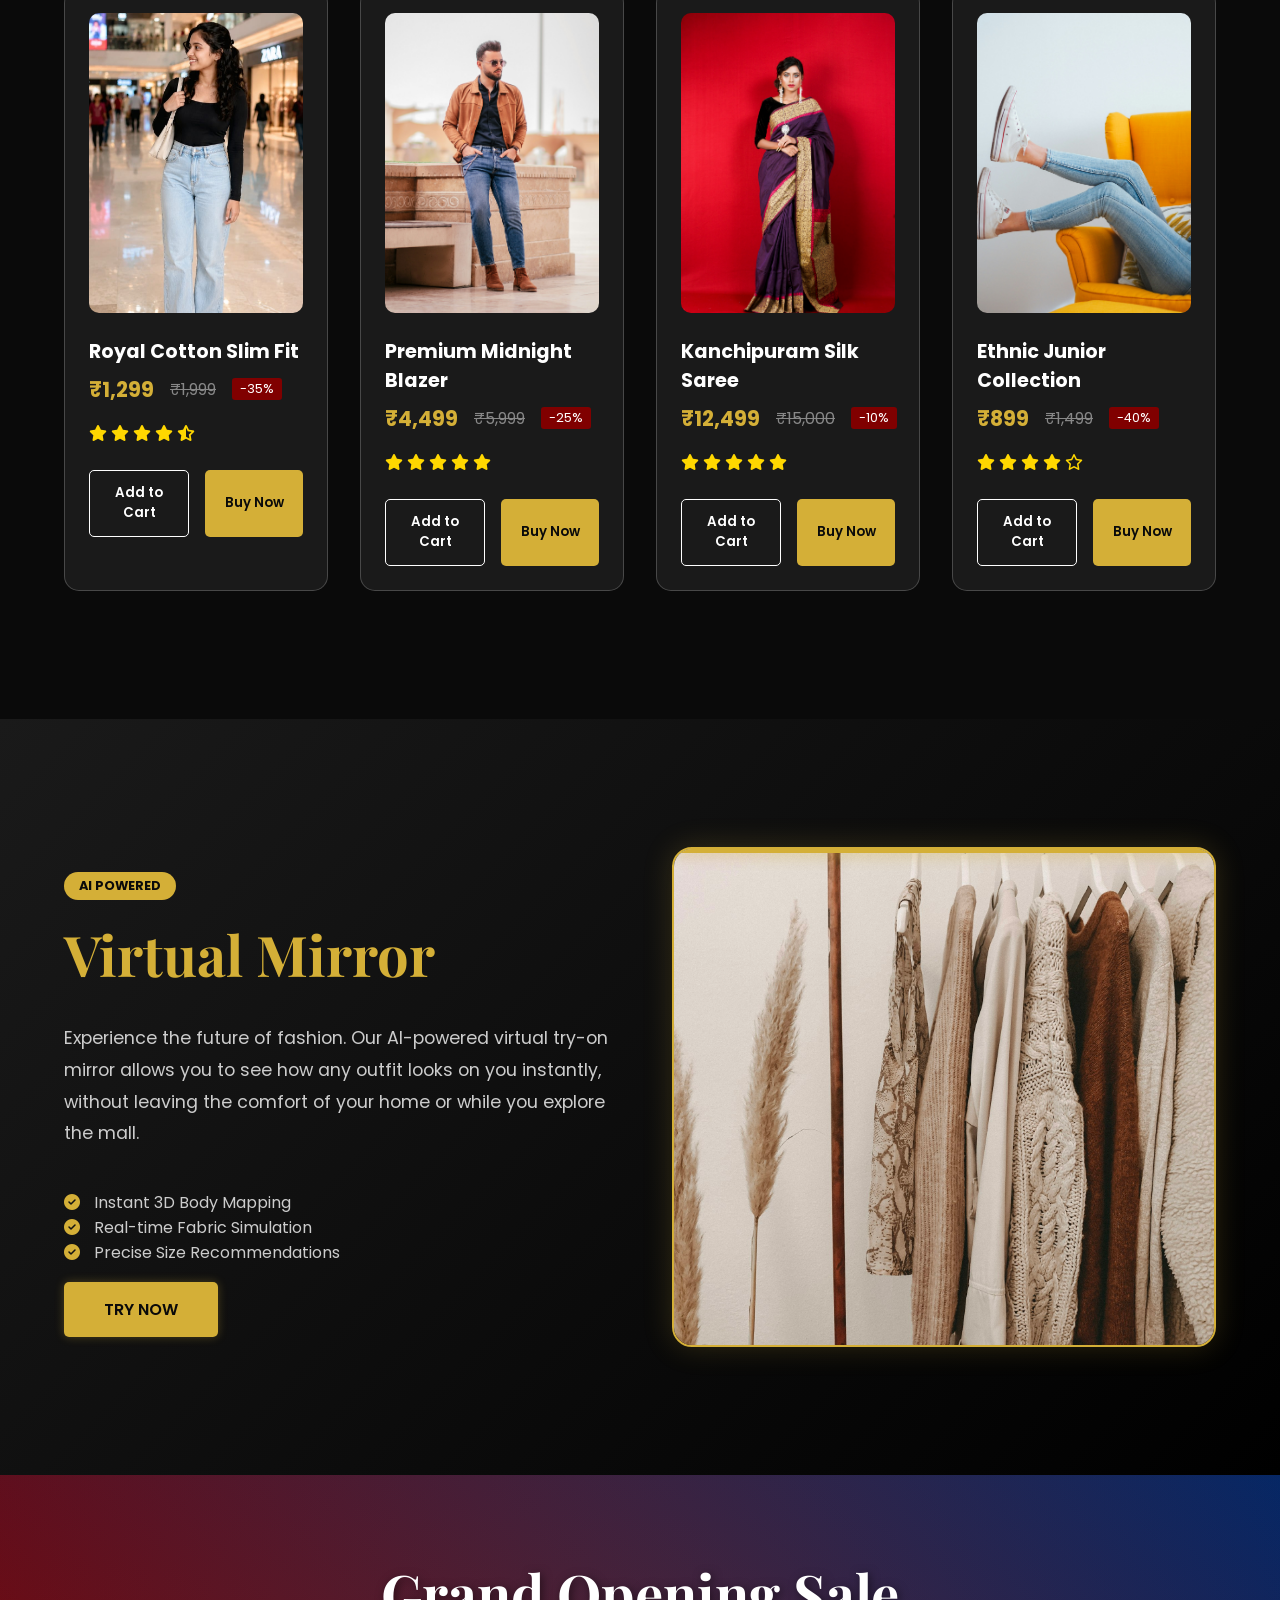
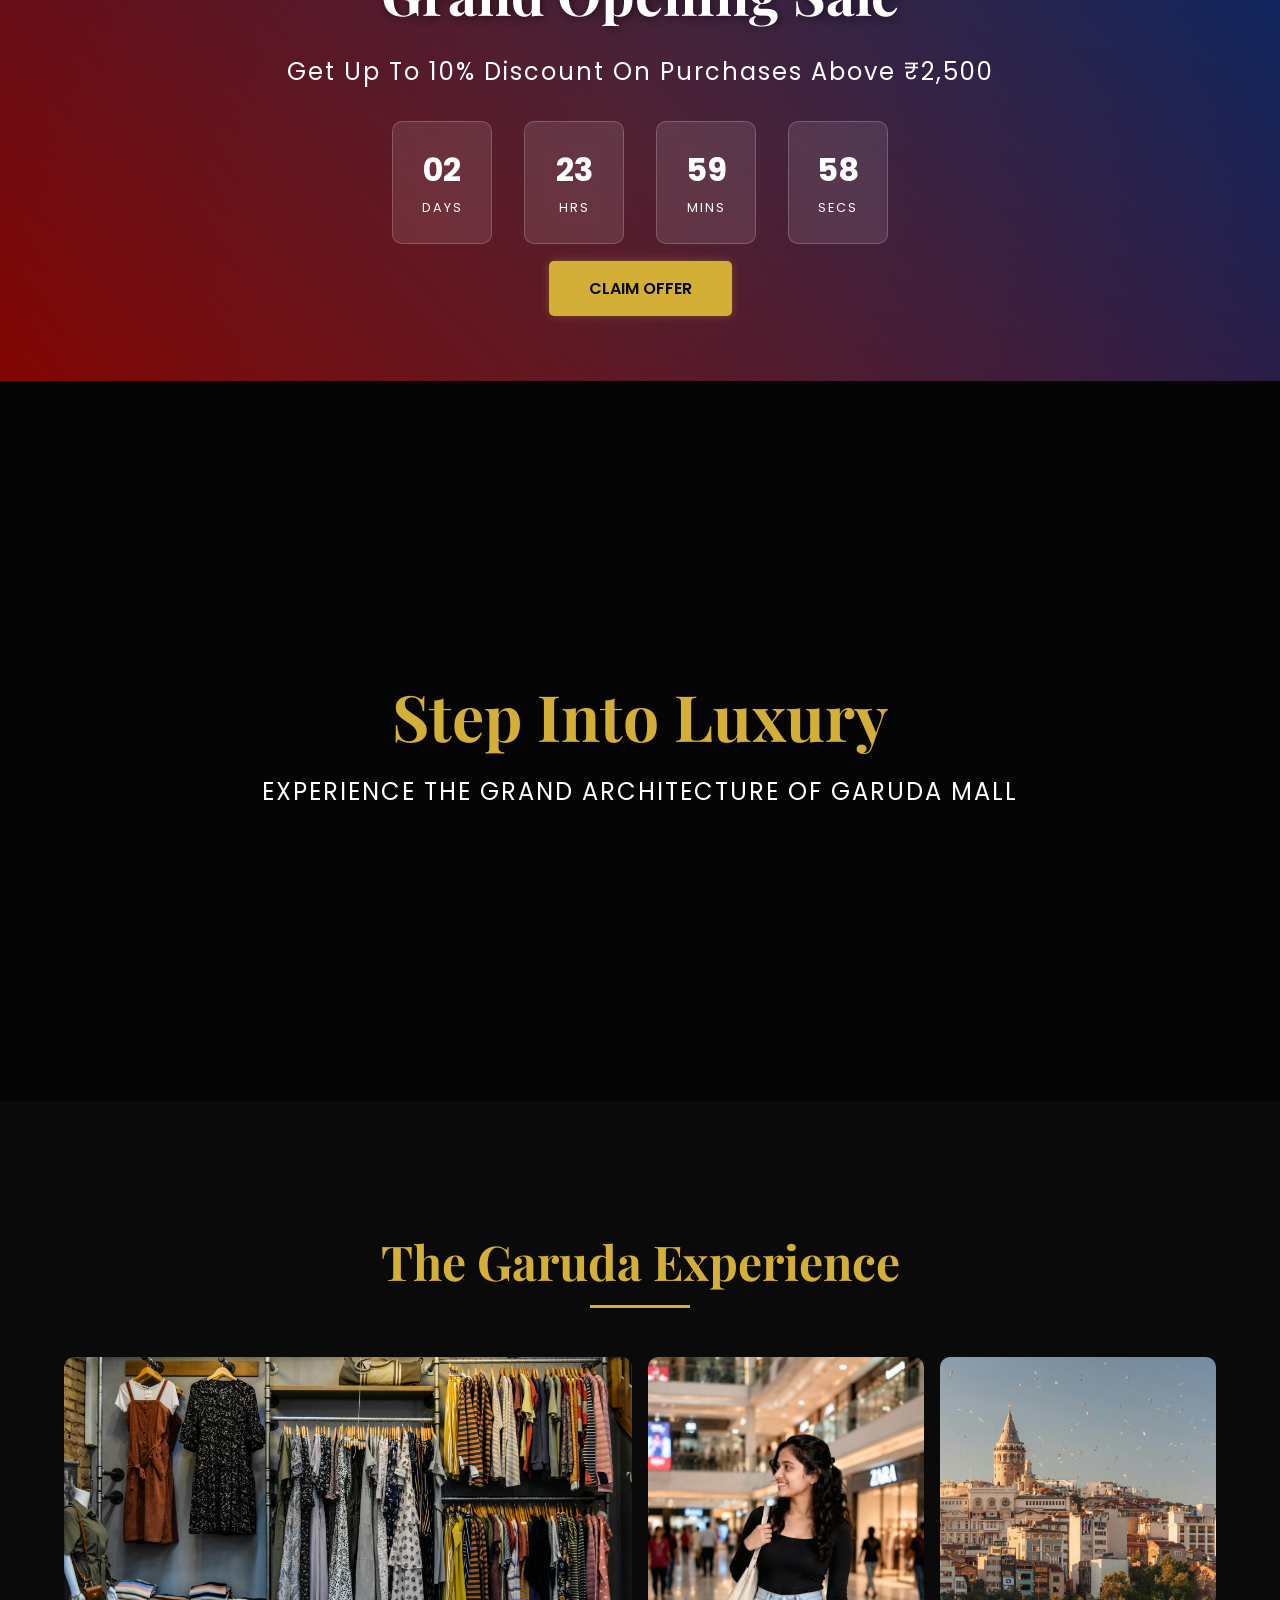
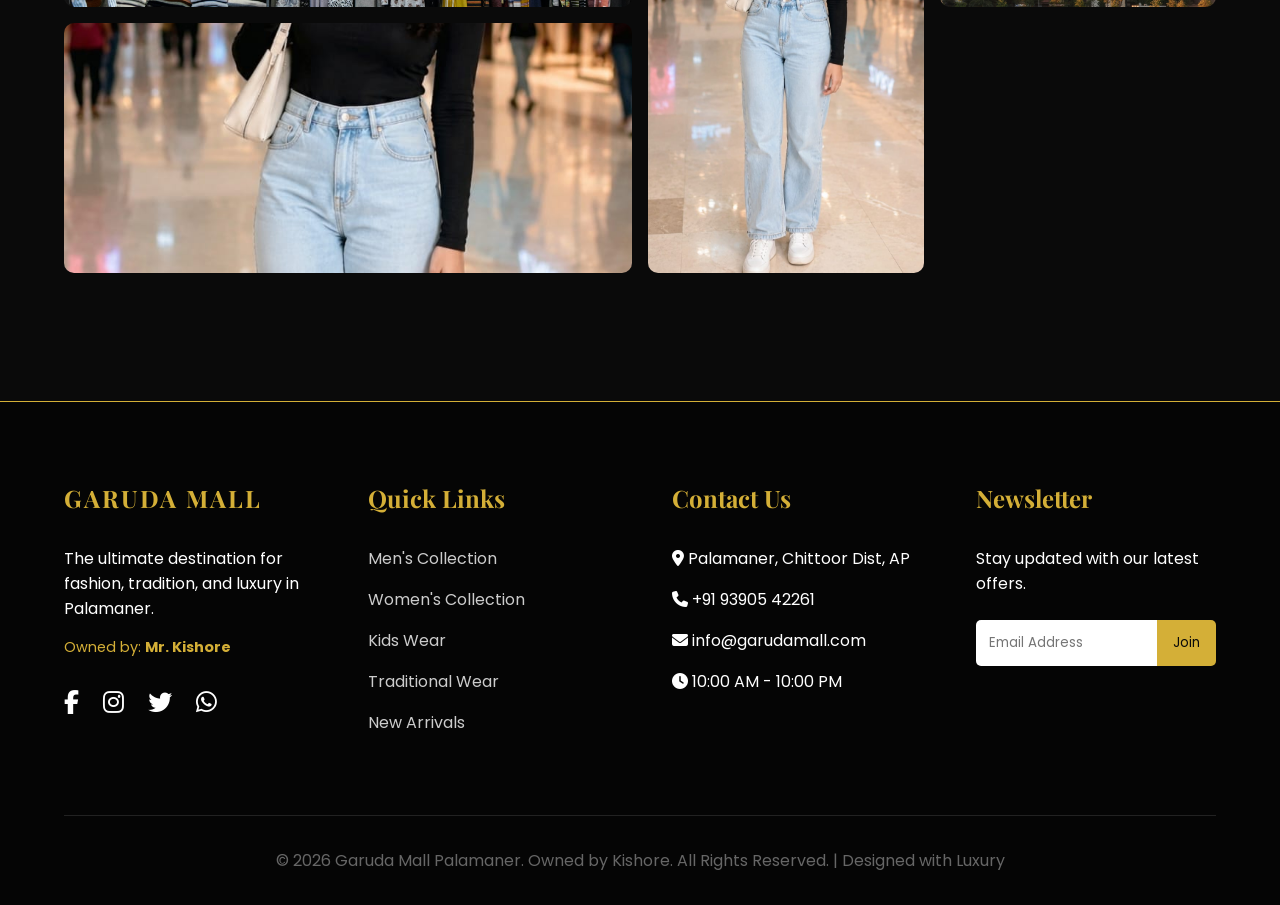
==== commit 0342a886: "Replace dead Unsplash links with elegant text placeholders and fix login background" ====
--- a/index.html
+++ b/index.html
@@ -112,7 +112,7 @@
                 </div>
             </a>
             <a href="children.html" class="category-card" style="text-decoration: none; color: inherit;">
-                <img onerror="handleImageError(this)" src="https://images.unsplash.com/photo-1519457431-75f7a7444522?q=80&w=1974&auto=format&fit=crop" alt="Children's World">
+                <img onerror="handleImageError(this)" src="https://placehold.co/600x400/222/d4af37?text=Children's+World" alt="Children's World">
                 <div class="category-overlay">
                     <h3>Children's World</h3>
                     <p>Toys, Fashion & More</p>
@@ -135,7 +135,7 @@
             <!-- Product 1 -->
             <div class="product-card">
                 <div class="product-img">
-                    <img onerror="handleImageError(this)" src="https://images.unsplash.com/photo-1617135663412-2804d9e77699?q=80&w=1974&auto=format&fit=crop" alt="Luxury Shirt">
+                    <img onerror="handleImageError(this)" src="https://placehold.co/600x400/222/d4af37?text=Luxury+Shirt" alt="Luxury Shirt">
                 </div>
                 <div class="product-info">
                     <h4>Royal Cotton Slim Fit</h4>
@@ -291,13 +291,13 @@
                 <img onerror="handleImageError(this)" src="assets/images/mall_interior.jpg" alt="Mall Interior">
             </div>
             <div class="gallery-item tall" data-aos="fade-up">
-                <img onerror="handleImageError(this)" src="https://images.unsplash.com/photo-1540958992-35059bbffcc2?q=80&w=1910&auto=format&fit=crop" alt="Escalator">
+                <img onerror="handleImageError(this)" src="https://placehold.co/600x400/222/d4af37?text=Escalator" alt="Escalator">
             </div>
             <div class="gallery-item" data-aos="fade-left">
                 <img onerror="handleImageError(this)" src="assets/images/luxury_display.jpg" alt="Luxury Display">
             </div>
             <div class="gallery-item wide" data-aos="zoom-in">
-                <img onerror="handleImageError(this)" src="https://images.unsplash.com/photo-1511317557367-c118b9a48086?q=80&w=2070&auto=format&fit=crop" alt="Fashion Show">
+                <img onerror="handleImageError(this)" src="https://placehold.co/600x400/222/d4af37?text=Fashion+Show" alt="Fashion Show">
             </div>
         </div>
     </section>
@@ -360,3 +360,4 @@
 </html>
 
 
+
--- a/css/style.css
+++ b/css/style.css
@@ -201,7 +201,7 @@
 /* Hero Section */
 .hero {
     height: 100vh;
-    background: linear-gradient(rgba(0,0,0,0.6), rgba(0,0,0,0.6)), url('../model.jpeg');
+    background: linear-gradient(rgba(0,0,0,0.6), rgba(0,0,0,0.6)), url('../mall2.jpg');
     background-size: cover;
     background-position: center;
     display: flex;
@@ -210,6 +210,14 @@
     text-align: center;
     color: var(--white);
     position: relative;
+    animation: bgSlide 15s infinite;
+}
+
+@keyframes bgSlide {
+    0% { background-image: linear-gradient(rgba(0,0,0,0.6), rgba(0,0,0,0.6)), url('../mall2.jpg'); }
+    33% { background-image: linear-gradient(rgba(0,0,0,0.6), rgba(0,0,0,0.6)), url('../mall1.jpg'); }
+    66% { background-image: linear-gradient(rgba(0,0,0,0.6), rgba(0,0,0,0.6)), url('../mall.jpg'); }
+    100% { background-image: linear-gradient(rgba(0,0,0,0.6), rgba(0,0,0,0.6)), url('../mall2.jpg'); }
 }
 
 .hero-content h1 {
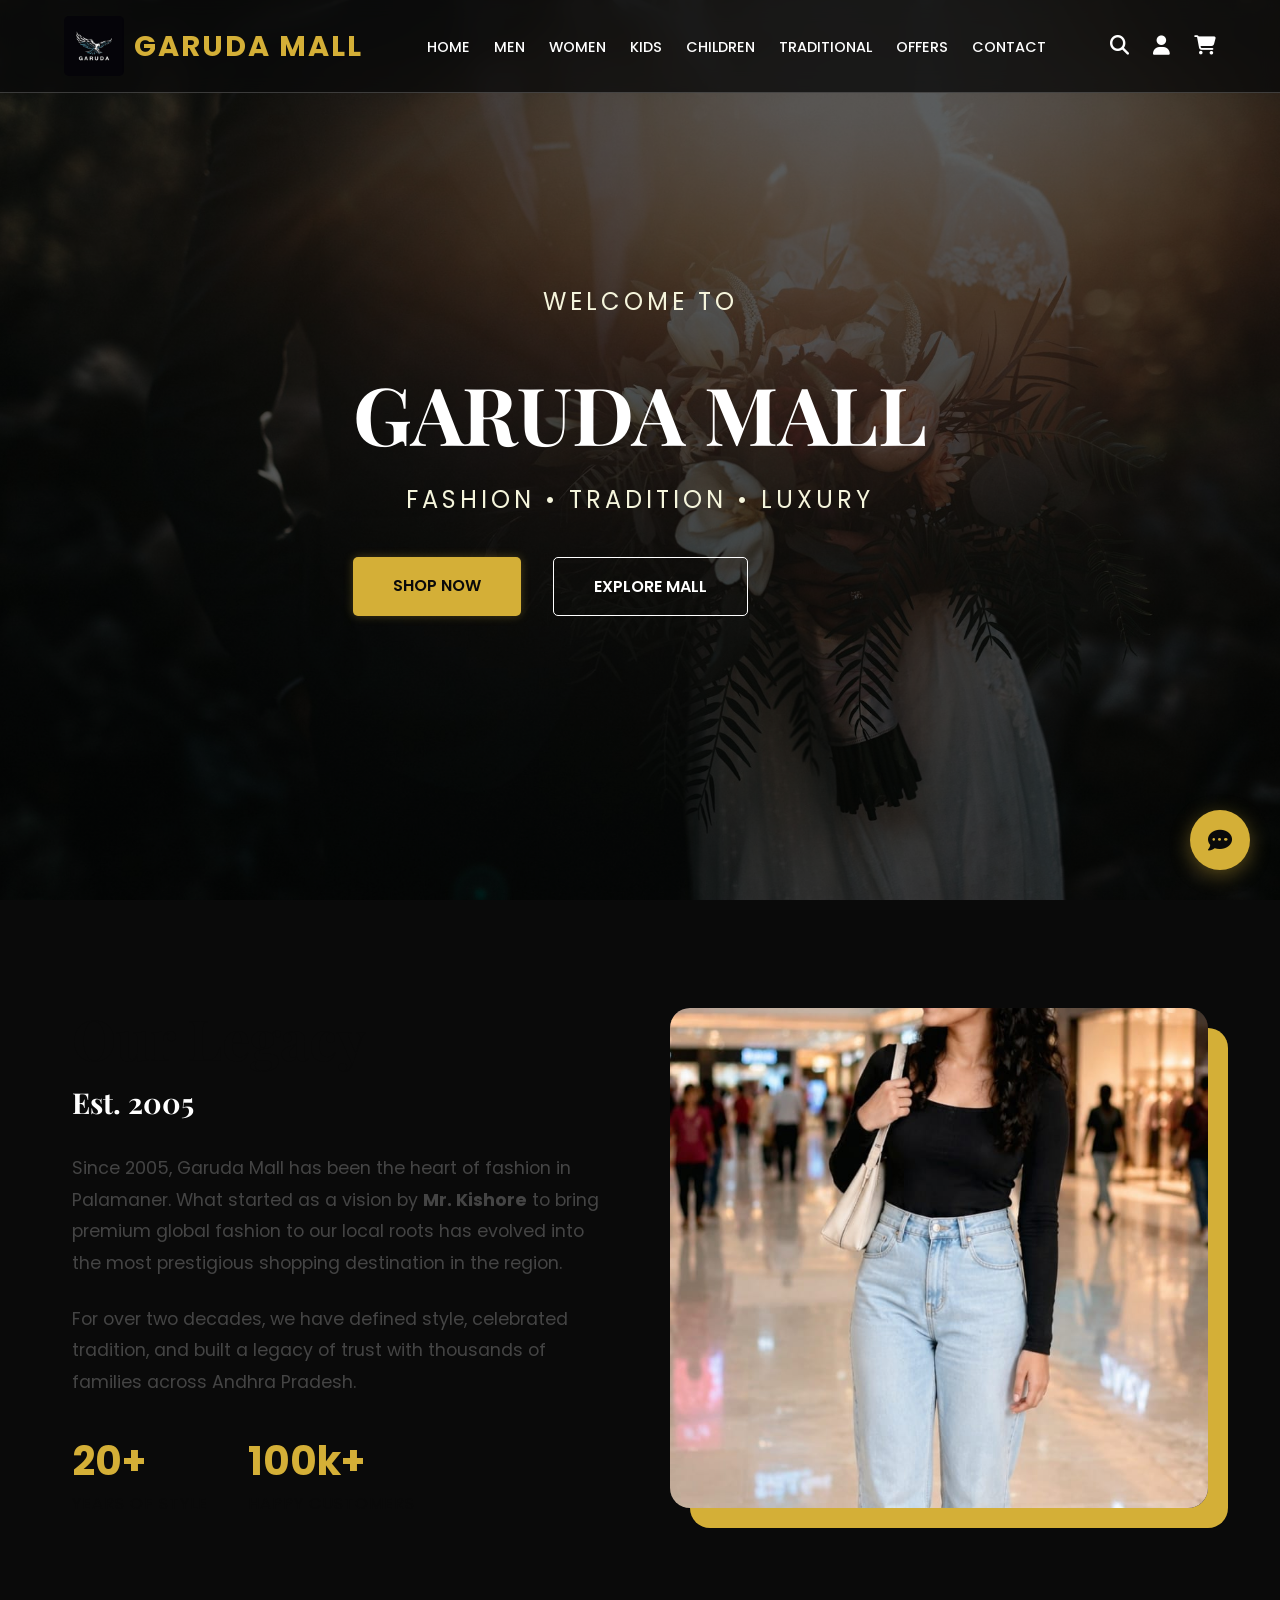
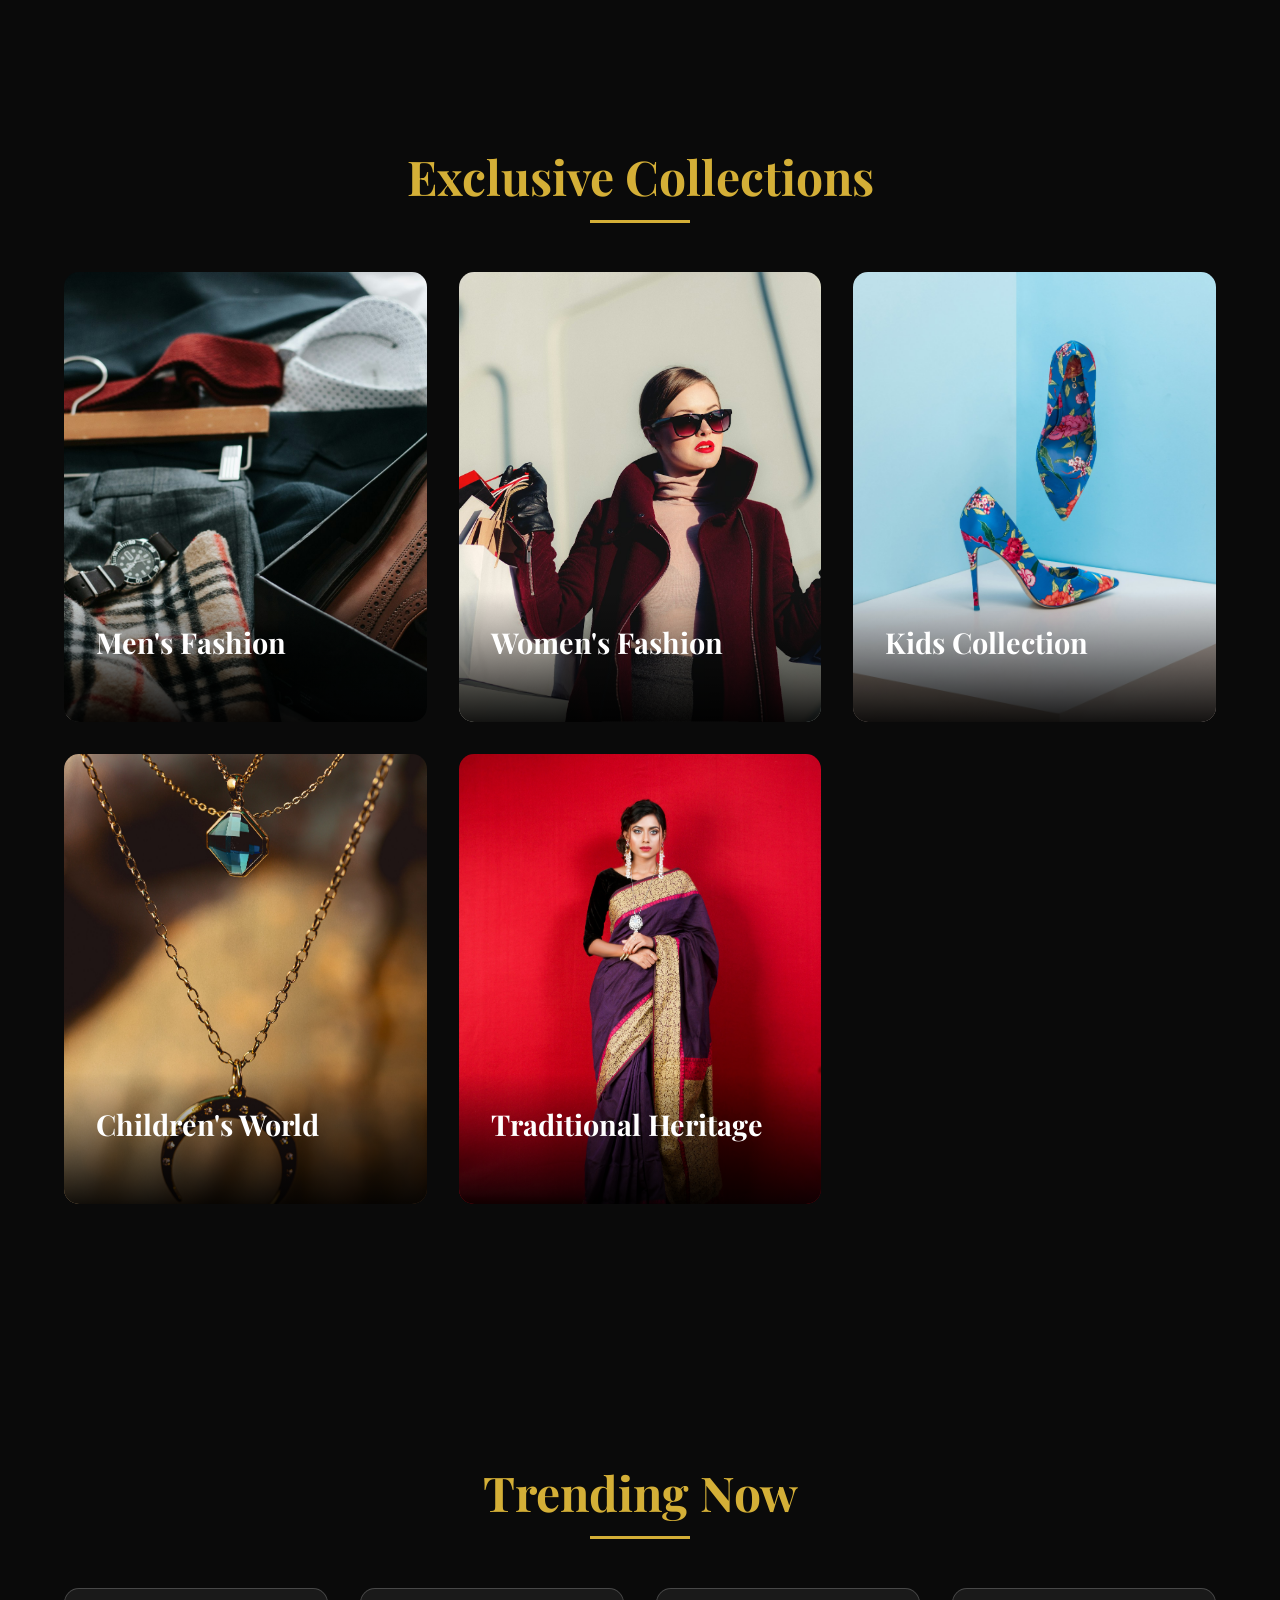
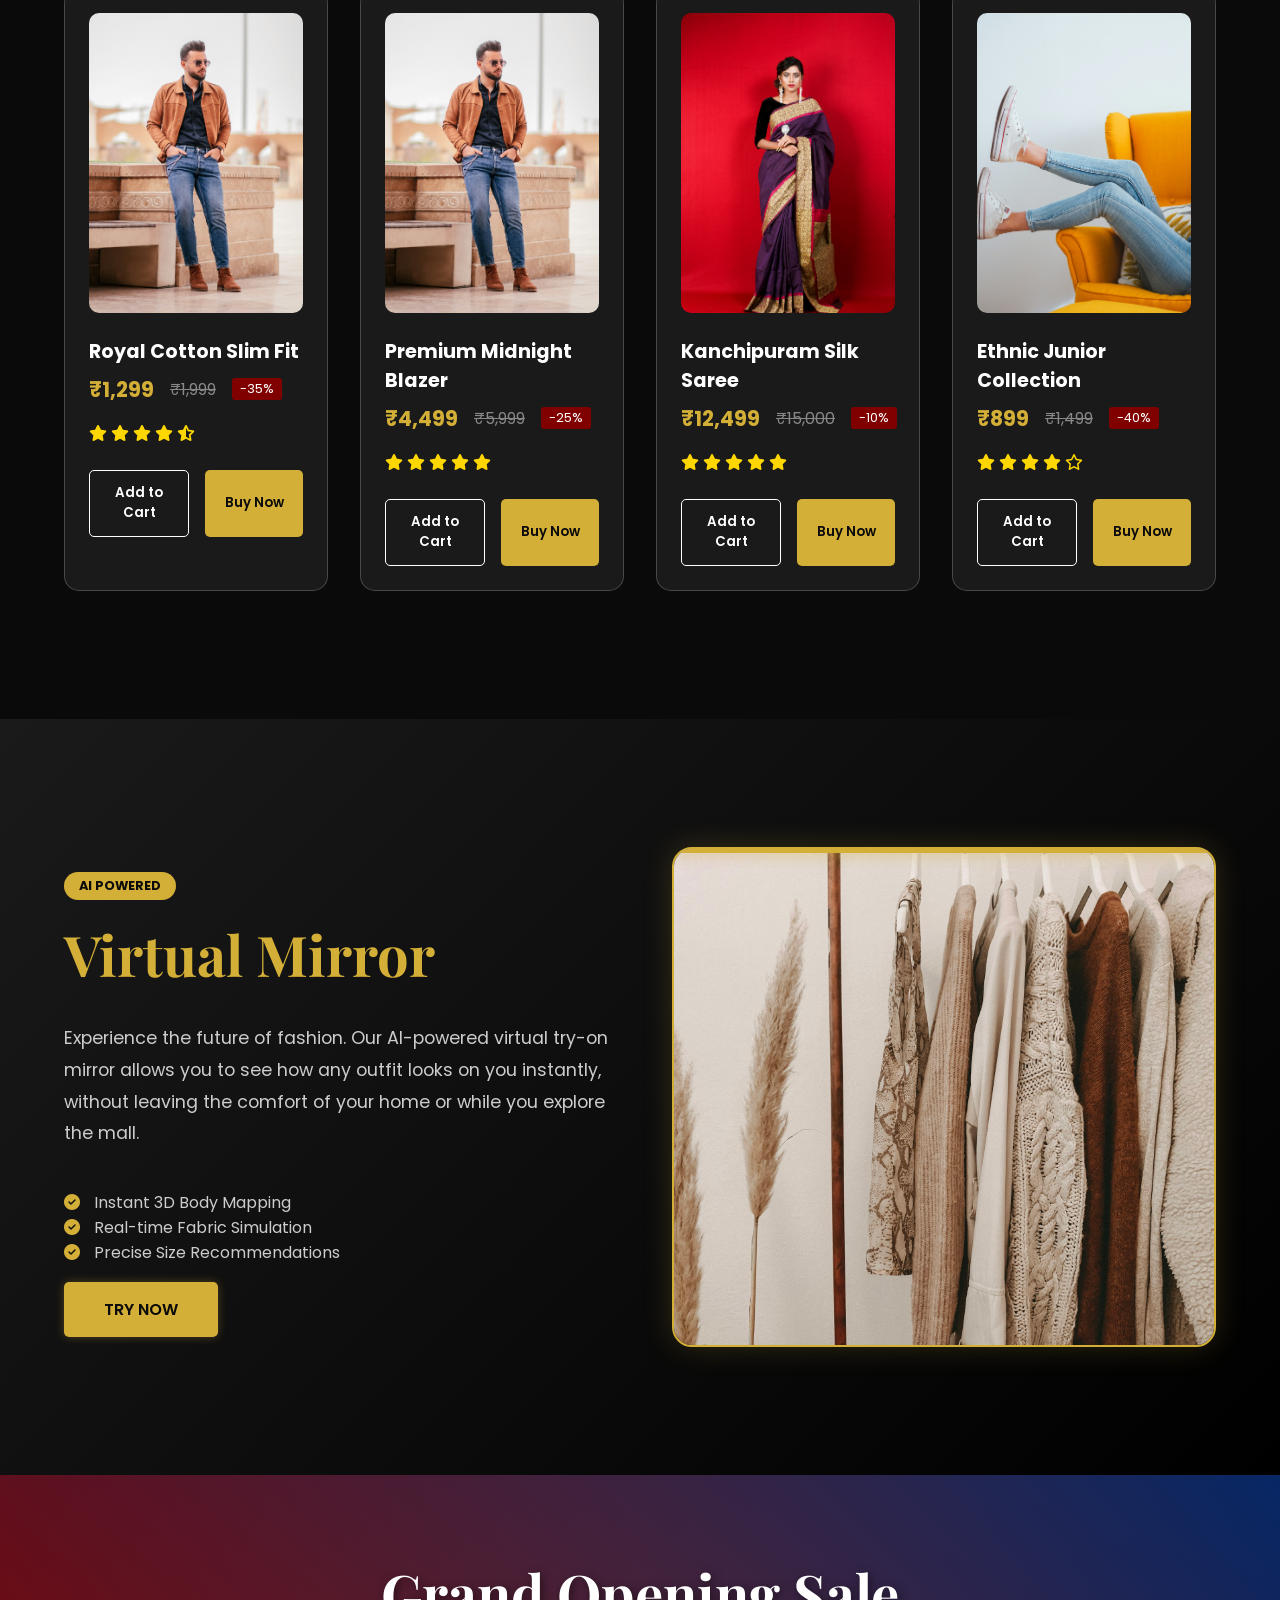
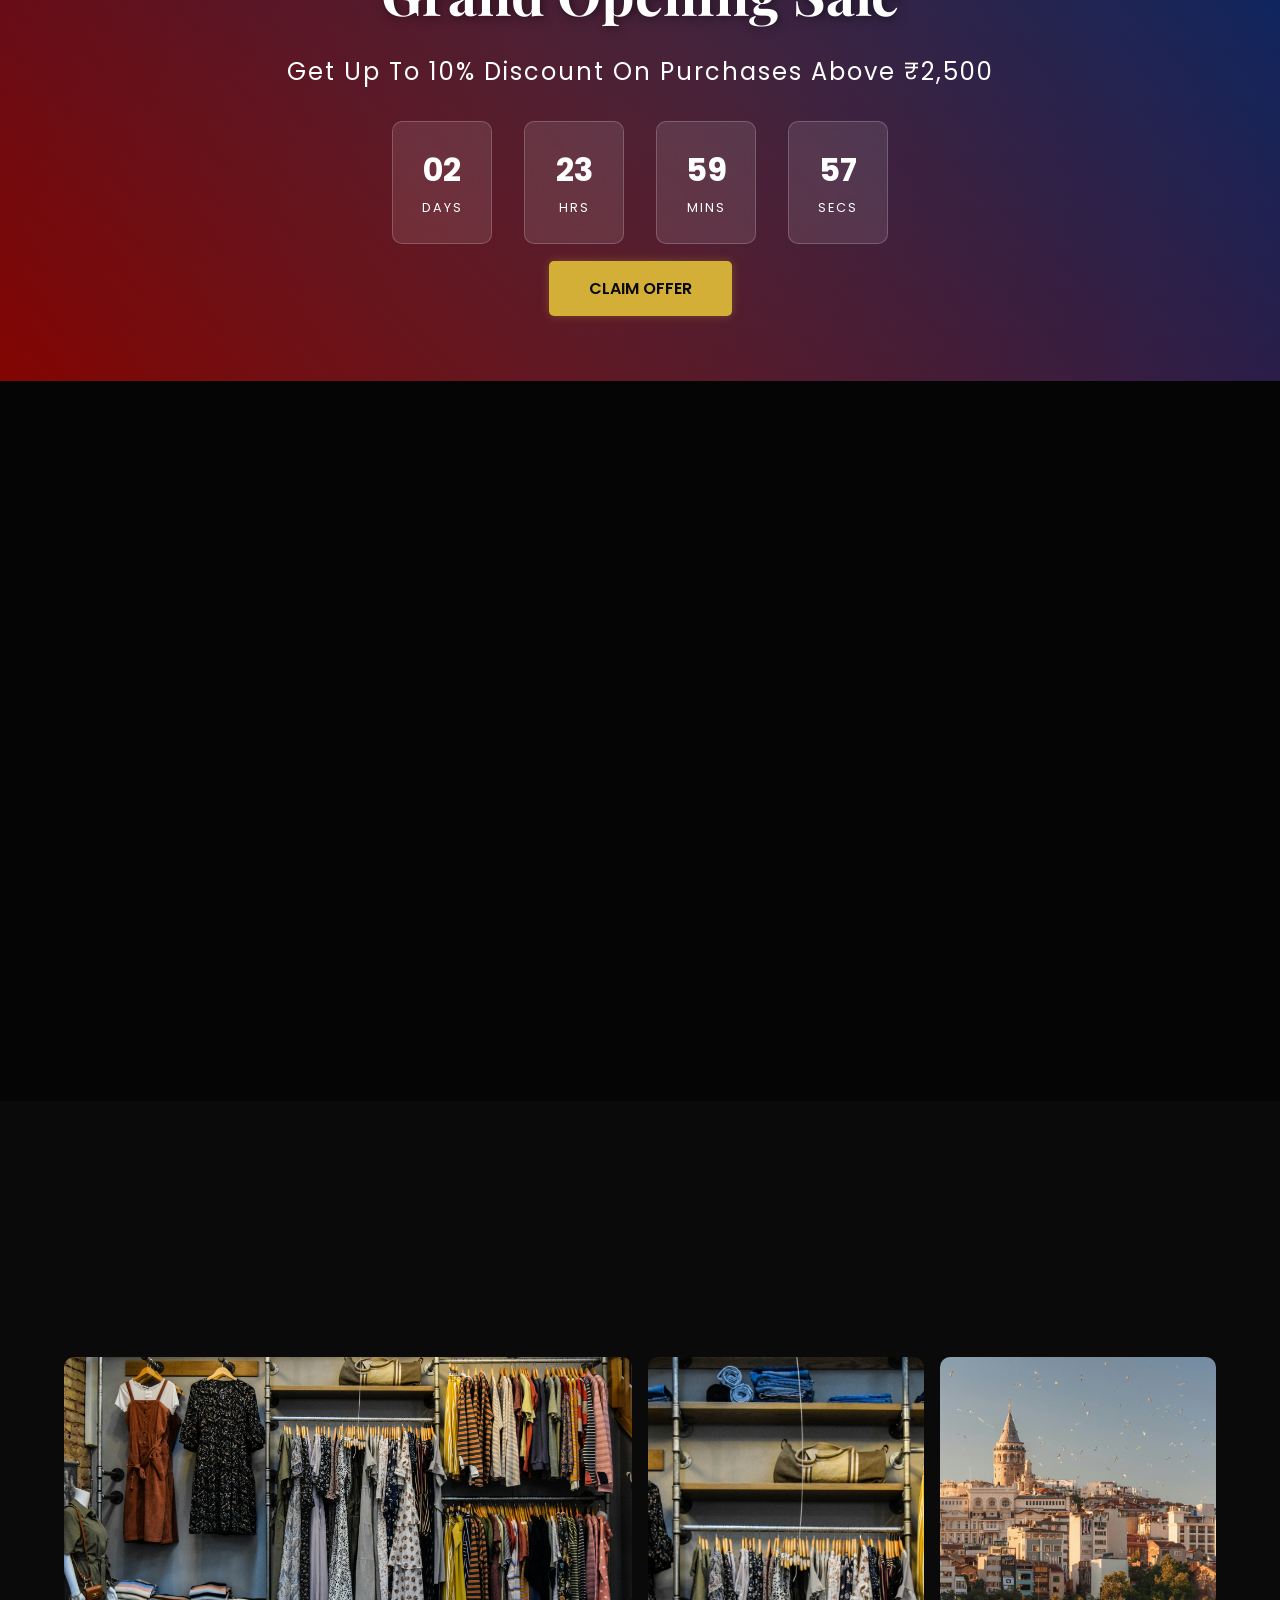
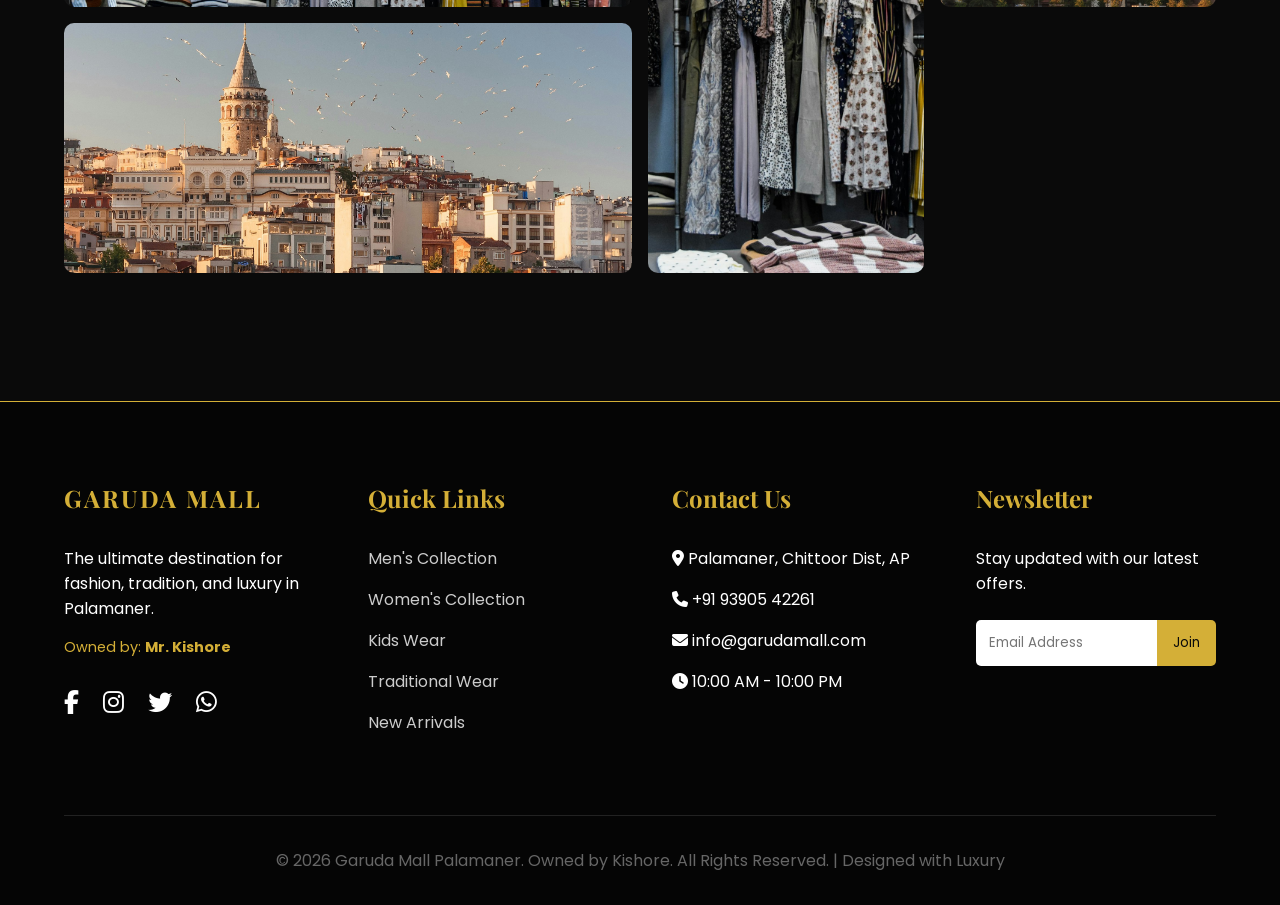
==== commit f29e9005: "Replace placeholders with actual downloaded local images" ====
--- a/index.html
+++ b/index.html
@@ -112,7 +112,7 @@
                 </div>
             </a>
             <a href="children.html" class="category-card" style="text-decoration: none; color: inherit;">
-                <img onerror="handleImageError(this)" src="https://placehold.co/600x400/222/d4af37?text=Children's+World" alt="Children's World">
+                <img onerror="handleImageError(this)" src="assets/images/puzzle.jpg" alt="Children's World">
                 <div class="category-overlay">
                     <h3>Children's World</h3>
                     <p>Toys, Fashion & More</p>
@@ -135,7 +135,7 @@
             <!-- Product 1 -->
             <div class="product-card">
                 <div class="product-img">
-                    <img onerror="handleImageError(this)" src="https://placehold.co/600x400/222/d4af37?text=Luxury+Shirt" alt="Luxury Shirt">
+                    <img onerror="handleImageError(this)" src="assets/images/men_s_blazer.jpg" alt="Luxury Shirt">
                 </div>
                 <div class="product-info">
                     <h4>Royal Cotton Slim Fit</h4>
@@ -291,13 +291,13 @@
                 <img onerror="handleImageError(this)" src="assets/images/mall_interior.jpg" alt="Mall Interior">
             </div>
             <div class="gallery-item tall" data-aos="fade-up">
-                <img onerror="handleImageError(this)" src="https://placehold.co/600x400/222/d4af37?text=Escalator" alt="Escalator">
+                <img onerror="handleImageError(this)" src="assets/images/mall_interior.jpg" alt="Escalator">
             </div>
             <div class="gallery-item" data-aos="fade-left">
                 <img onerror="handleImageError(this)" src="assets/images/luxury_display.jpg" alt="Luxury Display">
             </div>
             <div class="gallery-item wide" data-aos="zoom-in">
-                <img onerror="handleImageError(this)" src="https://placehold.co/600x400/222/d4af37?text=Fashion+Show" alt="Fashion Show">
+                <img onerror="handleImageError(this)" src="assets/images/luxury_display.jpg" alt="Fashion Show">
             </div>
         </div>
     </section>
@@ -361,3 +361,4 @@
 
 
 
+
--- a/css/style.css
+++ b/css/style.css
@@ -201,23 +201,16 @@
 /* Hero Section */
 .hero {
     height: 100vh;
-    background: linear-gradient(rgba(0,0,0,0.6), rgba(0,0,0,0.6)), url('../mall2.jpg');
+    background: linear-gradient(rgba(0,0,0,0.6), rgba(0,0,0,0.6)), url('../assets/images/hero_bg.jpg');
     background-size: cover;
     background-position: center;
+    background-attachment: fixed;
     display: flex;
     justify-content: center;
     align-items: center;
     text-align: center;
     color: var(--white);
     position: relative;
-    animation: bgSlide 15s infinite;
-}
-
-@keyframes bgSlide {
-    0% { background-image: linear-gradient(rgba(0,0,0,0.6), rgba(0,0,0,0.6)), url('../mall2.jpg'); }
-    33% { background-image: linear-gradient(rgba(0,0,0,0.6), rgba(0,0,0,0.6)), url('../mall1.jpg'); }
-    66% { background-image: linear-gradient(rgba(0,0,0,0.6), rgba(0,0,0,0.6)), url('../mall.jpg'); }
-    100% { background-image: linear-gradient(rgba(0,0,0,0.6), rgba(0,0,0,0.6)), url('../mall2.jpg'); }
 }
 
 .hero-content h1 {
@@ -904,3 +897,159 @@
     .video-overlay h2 { font-size: 2.5rem; }
     .video-overlay p { font-size: 1rem; }
 }
+
+/* Chatbot Styles */
+.chatbot-btn {
+    position: fixed;
+    bottom: 30px;
+    right: 30px;
+    width: 60px;
+    height: 60px;
+    background: var(--gold);
+    color: var(--black);
+    border-radius: 50%;
+    display: flex;
+    justify-content: center;
+    align-items: center;
+    font-size: 1.5rem;
+    box-shadow: 0 5px 15px rgba(0,0,0,0.3);
+    cursor: pointer;
+    z-index: 1000;
+    transition: var(--transition);
+    animation: bounce 2s infinite ease-in-out;
+}
+
+.chatbot-btn:hover {
+    transform: scale(1.1);
+    box-shadow: 0 8px 25px rgba(212, 175, 55, 0.5);
+}
+
+.chatbot-window {
+    position: fixed;
+    bottom: 100px;
+    right: 30px;
+    width: 350px;
+    height: 450px;
+    background: var(--white);
+    border-radius: 15px;
+    box-shadow: 0 10px 30px rgba(0,0,0,0.2);
+    display: flex;
+    flex-direction: column;
+    z-index: 1000;
+    overflow: hidden;
+    opacity: 0;
+    pointer-events: none;
+    transform: translateY(20px);
+    transition: all 0.3s cubic-bezier(0.175, 0.885, 0.32, 1.275);
+}
+
+.chatbot-window.active {
+    opacity: 1;
+    pointer-events: auto;
+    transform: translateY(0);
+}
+
+.chatbot-header {
+    background: var(--black);
+    color: var(--gold);
+    padding: 15px 20px;
+    display: flex;
+    justify-content: space-between;
+    align-items: center;
+}
+
+.chatbot-header h3 {
+    font-family: 'Playfair Display', serif;
+    font-size: 1.2rem;
+}
+
+.chatbot-header button {
+    background: none;
+    border: none;
+    color: var(--white);
+    font-size: 1.2rem;
+    cursor: pointer;
+    transition: var(--transition);
+}
+
+.chatbot-header button:hover {
+    color: var(--gold);
+}
+
+.chatbot-messages {
+    flex: 1;
+    padding: 20px;
+    overflow-y: auto;
+    background: #f9f9f9;
+    display: flex;
+    flex-direction: column;
+    gap: 15px;
+}
+
+.message {
+    max-width: 80%;
+    padding: 10px 15px;
+    border-radius: 10px;
+    font-size: 0.9rem;
+    line-height: 1.4;
+}
+
+.bot-message {
+    background: var(--white);
+    align-self: flex-start;
+    border-bottom-left-radius: 0;
+    box-shadow: 0 2px 5px rgba(0,0,0,0.05);
+}
+
+.user-message {
+    background: var(--gold);
+    color: var(--black);
+    align-self: flex-end;
+    border-bottom-right-radius: 0;
+    box-shadow: 0 2px 5px rgba(0,0,0,0.05);
+}
+
+.chatbot-input {
+    display: flex;
+    padding: 15px;
+    background: var(--white);
+    border-top: 1px solid #eee;
+}
+
+.chatbot-input input {
+    flex: 1;
+    padding: 10px 15px;
+    border: 1px solid #ddd;
+    border-radius: 20px;
+    outline: none;
+    font-family: 'Poppins', sans-serif;
+    transition: var(--transition);
+}
+
+.chatbot-input input:focus {
+    border-color: var(--gold);
+}
+
+.chatbot-input button {
+    background: var(--gold);
+    color: var(--black);
+    border: none;
+    width: 40px;
+    height: 40px;
+    border-radius: 50%;
+    margin-left: 10px;
+    cursor: pointer;
+    transition: var(--transition);
+    display: flex;
+    justify-content: center;
+    align-items: center;
+}
+
+.chatbot-input button:hover {
+    transform: scale(1.1);
+}
+
+@keyframes bounce {
+    0%, 100% { transform: translateY(0); }
+    50% { transform: translateY(-10px); }
+}
